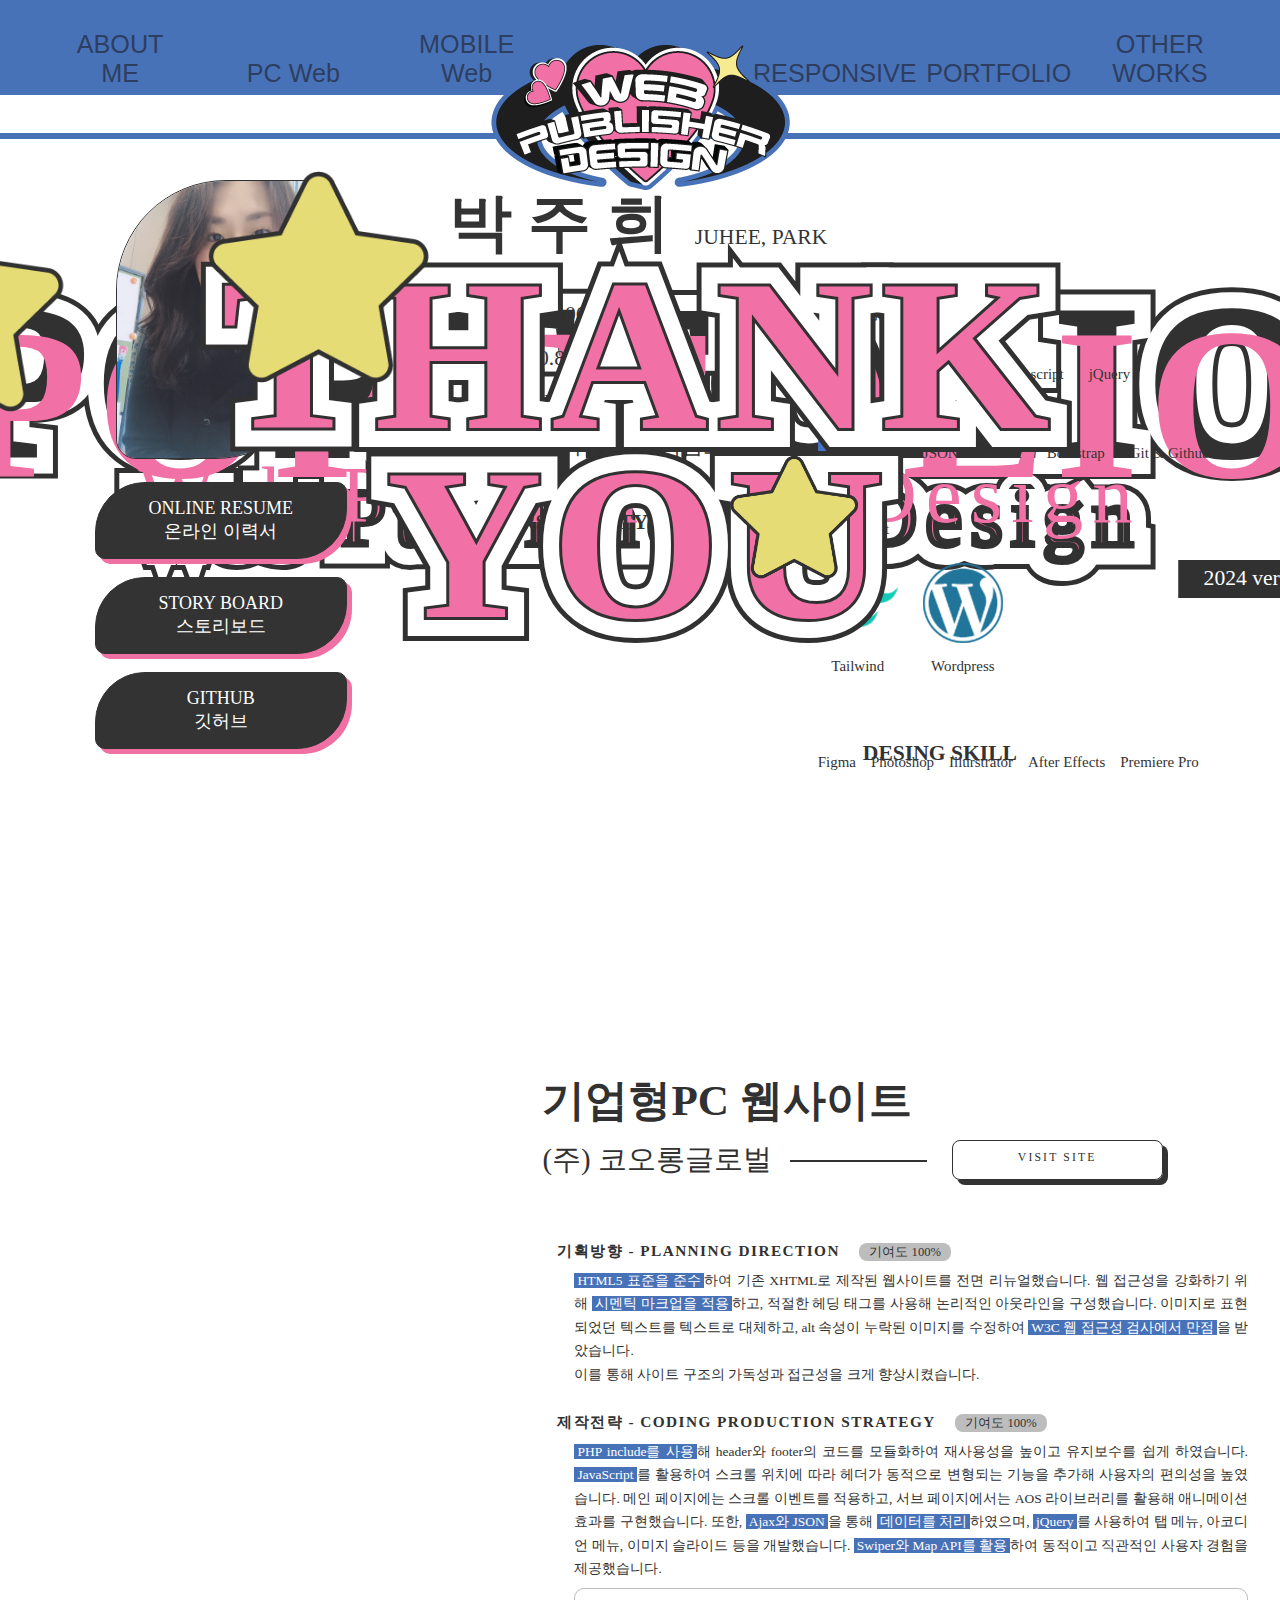
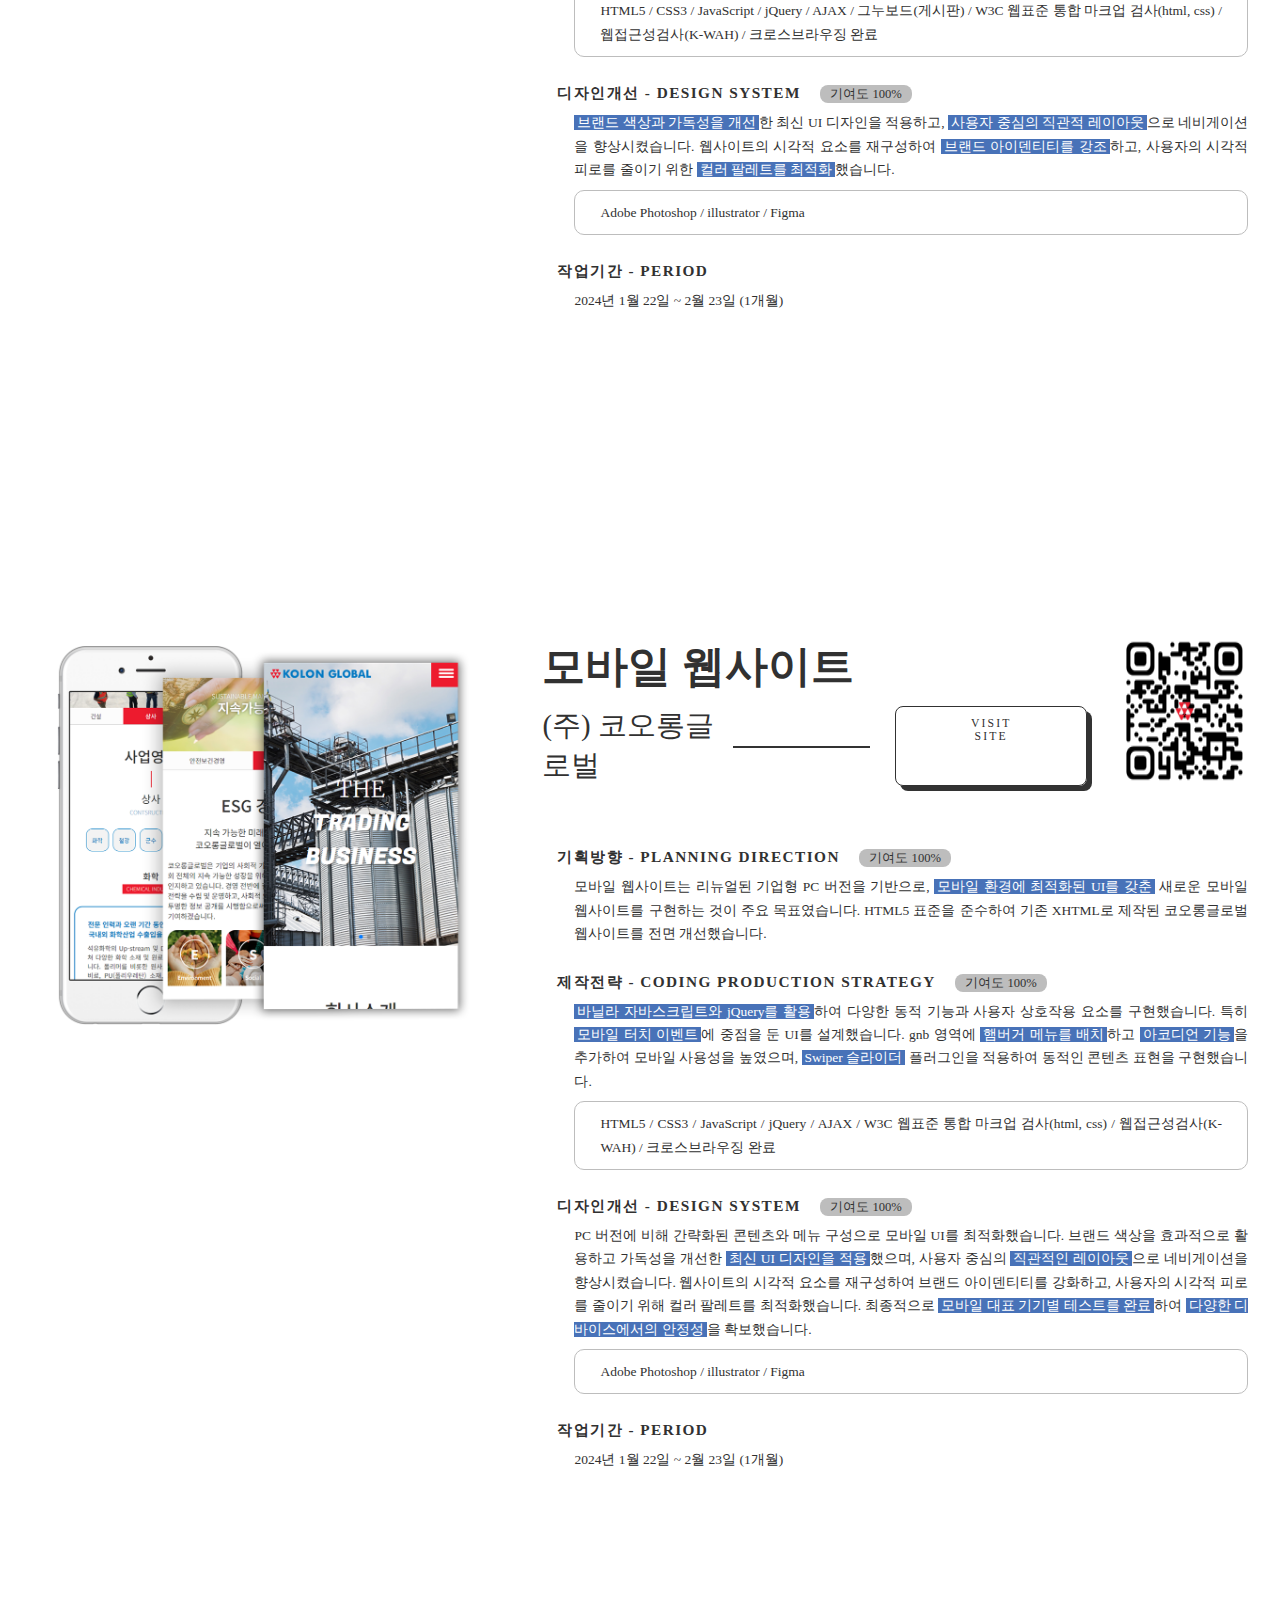
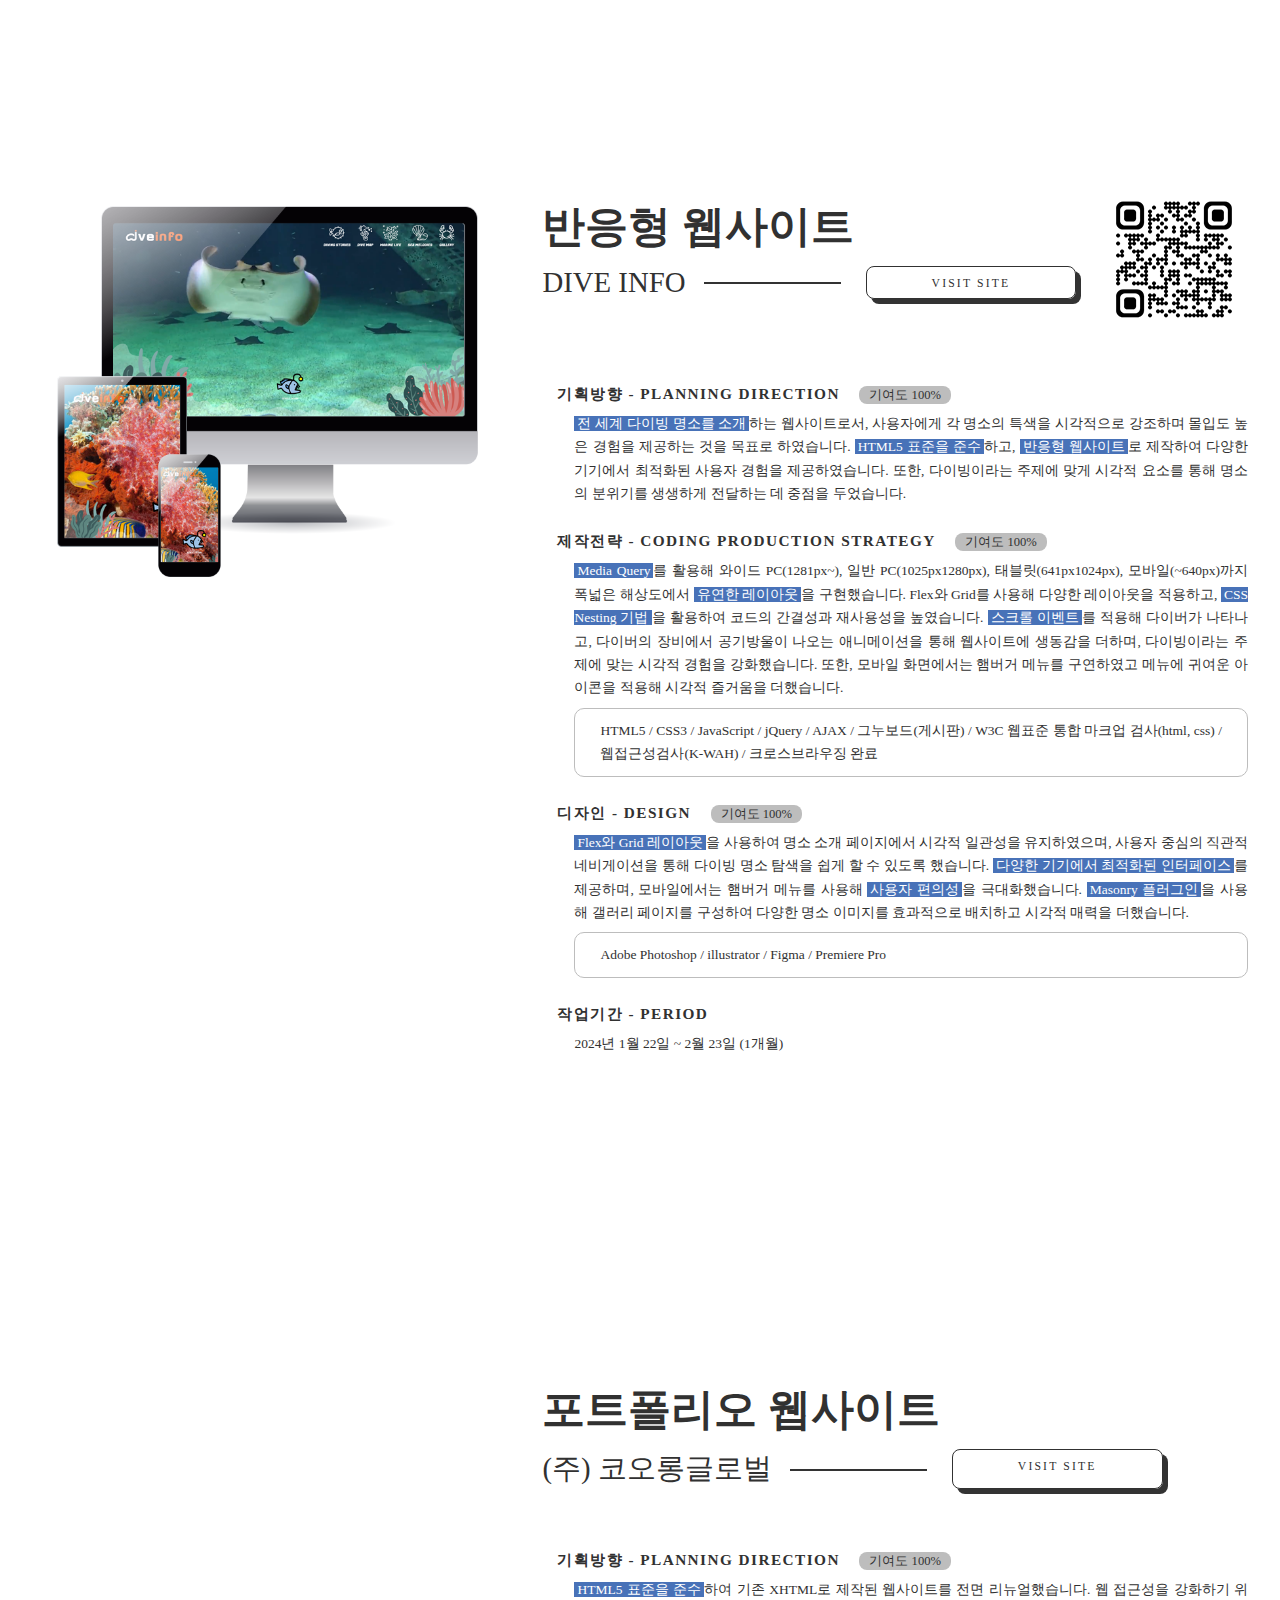
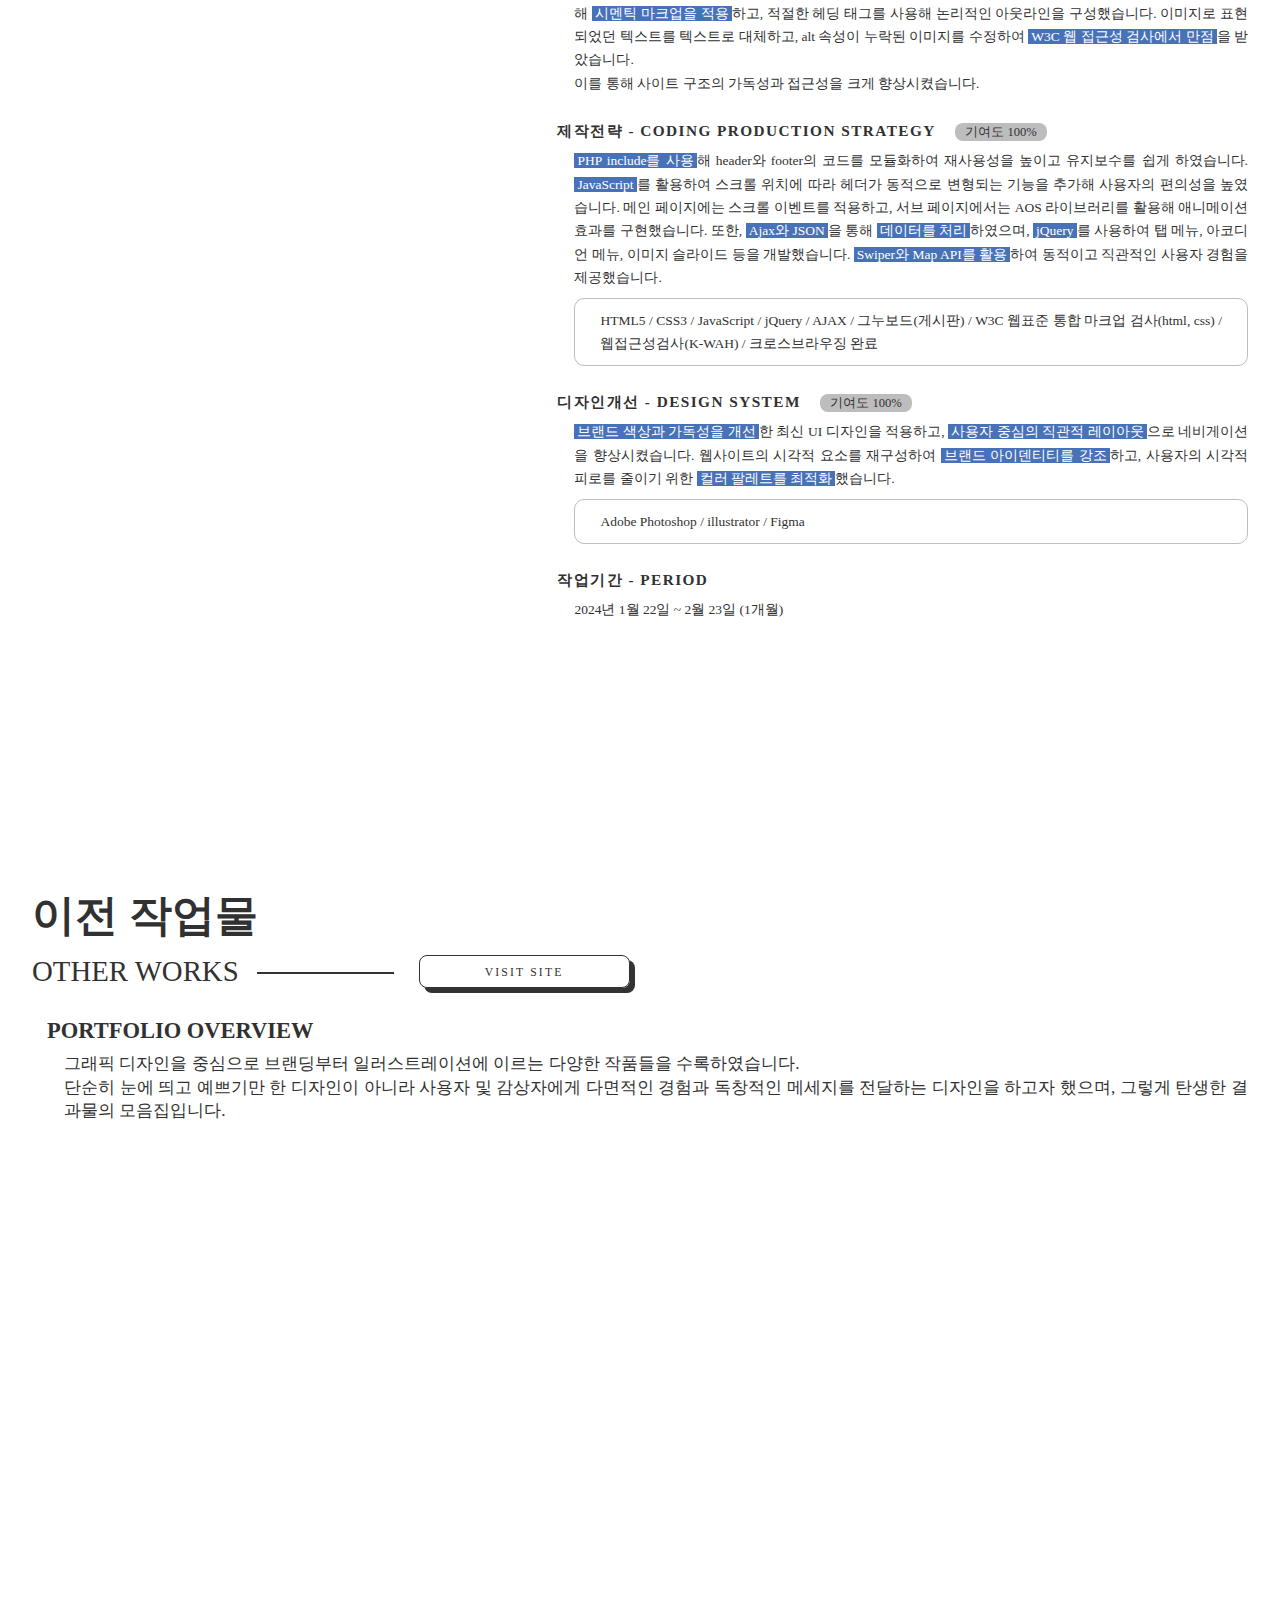
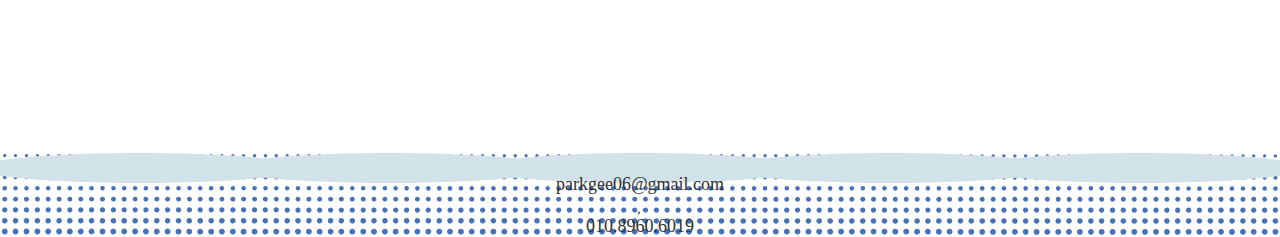
==== index.html @ 3219dbf0 "첫페이지, 마지막 페이지 추가 -> 메뉴수정 / other works, hover 수정" ====
﻿<!DOCTYPE html>
<html lang="ko">
<head>
	<meta charset="UTF-8">
	<meta name="viewport" content="width=device-width, initial-scale=1.0">
	<title>박주희 프로필, 포트폴리오</title>
	<link rel="stylesheet" href="http://maxcdn.bootstrapcdn.com/font-awesome/4.3.0/css/font-awesome.min.css">
	<link href="https://fonts.googleapis.com/css2?family=Noto+Sans+KR:wght@100..900&display=swap" rel="stylesheet">
	<link rel="stylesheet" href="./css/common.css" >	
	<link rel="stylesheet" href="./css/font.css" >	
	<link rel="stylesheet" href="./css/content.css" >	
	<script src="https://kit.fontawesome.com/86dcaacab3.js" crossorigin="anonymous"></script>

</head>
<body>

<!-- 로고 -->
<!-- <h1><img src="img/logo.png" /></h1> -->

<!-- 주 메뉴 -->
<ul id="menu">
	<li data-menuanchor="2page"><a href="#2page">ABOUT ME</a></li>
	<li data-menuanchor="3page"><a href="#3page">PC Web</a></li>
	<li data-menuanchor="4page"><a href="#4page">MOBILE Web</a></li>
	<li data-menuanchor="logo"><a href="#1page" class="on"><img src="./img/logo.png" alt=""></a></li>
	<li data-menuanchor="5page"><a href="#5page">RESPONSIVE</a></li>
	<li data-menuanchor="6page"><a href="#6page">PORTFOLIO</a></li>
	<li data-menuanchor="7page"><a href="#7page">OTHER WORKS</a></li>
</ul>

<!-- 전체 페이지 -->
<div id="fullpage">
	
	<!-- 첫페이지 -->
	<div class="section home_page">
		<h1 class="hidden">PORTFOLIO</h1>
		<h2 class="hidden">박주희 포트폴리오 첫페이지</h2>
		<div class="tit_box">
			PORTFOLIO<br><span>Web Publisher & Design</span>
			<p class="h1_stroke_1">PORTFOLIO<br><span>Web Publisher & Design</span><p>
			<p class="h1_stroke_2">PORTFOLIO<br><span>Web Publisher & Design</span><p>
			<p class="h1_stroke_3">PORTFOLIO<br><span>Web Publisher & Design</span><p>

			<p class="edit_box">2024 ver</p>
			<span class="shape_1"><img src="./img/1p_star_1.png" alt=""></span>
			<span class="shape_2"><img src="./img/1p_star_2.png" alt=""></span>
		</div>
	</div>

	<!-- 1. 프로필 소개 -->
	<div class="section about_me_page" id="section1">
		<h2 class="hidden">박주희 프로필 소개</h2>
		<div class="about">
			<div class="about_img">
				<img src="./img/pro_1.jpg" class="juhee_pic" alt="박주희 프로필 이미지">
				<div class="btn">
					<a href="./resume/resume.html" target='_blank'>ONLINE RESUME<br>온라인 이력서</a>
					<a href="#"  target='_blank'>STORY BOARD<br>스토리보드</a>
					<a href="https://github.com/parkgee06?tab=repositories"  target='_blank'>GITHUB<br>깃허브</a>
				</div>
			</div>
			<div class="about_text">
				<!-- <p class="introduce"><span>다양한 경험치</span>와 <span>디자인 능력</span>을 지닌 웹 퍼블리셔</p> -->
				<p class="name">박 주 희<span>JUHEE, PARK</span></p>
				<div class="info">
					<ul class="info_L">
						<li><i class="fa-solid fa-cake-candles"></i><span>1989.06.19</span></li>
						<li><i class="fa-solid fa-mobile-retro"></i><span>010.8960.6019</span></li>
						<li><i class="fa-solid fa-at"></i><span>parkgee06@gmail.com</span></li>
						<li><i class="fa-solid fa-map-pin"></i><span>서울시 용산구 백범로 </span></li>
						<li>
							<div>
								<i class="fa-solid fa-face-laugh-wink"></i>
								<span>PERSONALITY</span>
							</div>
							<img src="./img/per.png" class="mbti_pic" alt="">
						</li>
					</ul>
					<ul class="info_R">
						<li>
							<div class="skill_icon">
								<div class="skill_icon_conding skill_box">
									<div><i class="fa-solid fa-code"></i><span>CODING SKILL</span></div>
									<ul>
										<li>
											<img src="./img/icon_1_html5.png" alt="">
											<p>HTML5</p>
										</li>
										<li>
											<img src="./img/icon_2_css3.png" alt="">
											<p>CSS3<br>(SASS, LESS)</p>
										</li>
										<li>
											<img src="./img/icon_3_javascript.png" alt="">
											<p>javascript</p>
										</li>
										<li>
											<img src="./img/icon_4_jquery.png" alt="">
											<p>jQuery</p>
										</li>
										<li>
											<img src="./img/icon_4_typescript.png" alt="">
											<p>Typescript</p>
										</li>
										<li>
											<img src="./img/icon_5_json.png" alt="">
											<p>JSON</p>
										</li>
										<li>
											<img src="./img/icon_6_ajax.png" alt="">
											<p>AJAX</p>
										</li>
										<li>
											<img src="./img/icon_7_bootstrap.png" alt="">
											<p>Bootstrap</p>
										</li>
										<li>
											<img src="./img/icon_8_github.png" alt="">
											<p>Git & Github</p>
										</li>
										<li>
											<img src="./img/icon_9_tailwind.png" alt="">
											<p>Tailwind</p>
										</li>
										<li>
											<img src="./img/icon_9_Wordpress.png" alt="">
											<p>Wordpress</p>
										</li>
									</ul>
								</div>
								<div class="skill_icon_design skill_box">
									<div><i class="fa-solid fa-palette"></i><span>DESING SKILL</span></div>
									<ul>
										<li>
											<img src="./img/icon_9_figma.png" alt="">
											<p>Figma</p>
										</li>
										<li>
											<img src="./img/icon_10_photoshop.png" alt="">
											<p>Photoshop</p>
										</li>
										<li>
											<img src="./img/icon_11_illustrator.png" alt="">
											<p>Illurstrator</p>
										</li>
										<li>
											<img src="./img/icon_12_after_effects.png" alt="">
											<p>After Effects</p>
										</li>
										<li>
											<img src="./img/icon_13_premiere_pro.png" alt="">
											<p>Premiere Pro</p>
										</li>
									</ul>
								</div>
							</div>
						</li>
					</ul>
				</div>
			</div>
		</div>
	</div>
	
	<!-- 2. 기업형 px 웹사이트제작 -->
	<div class="section pc_page" id="section2">
		<h2 class="hidden">기업형pc 웹사이트 제작</h2>
		<div class="all pc_web">
			<ul>
				<li class="img">
					<img src="./img/pc.png" alt="" class="result_img">
				</li>
				<li>
					<div class="text">
						<div class="title_area">
							<h3>기업형PC 웹사이트</h3>
							<div class="flex">
								<h4>(주) 코오롱글로벌</h4>
								<a href="https://parkgee06.mycafe24.com/" target='_blank' class="visit_btn">VISIT SITE<span><img src="./img/star.png" alt=""></span></a>
							</div>
						</div>
						<ul class="overview">
							<li class="strategy">
								<h5><i class="fa-solid fa-magnifying-glass"></i>기획방향 - Planning direction</h5>
								<span class="contribution">기여도 100%</span>
								<p>
									<span>HTML5 표준을 준수</span>하여 기존 XHTML로 제작된 웹사이트를 전면 리뉴얼했습니다. 웹 접근성을 강화하기 위해 <span>시멘틱 마크업을 적용</span>하고, 적절한 헤딩 태그를 사용해 논리적인 아웃라인을 구성했습니다. 이미지로 표현되었던 텍스트를 텍스트로 대체하고, alt 속성이 누락된 이미지를 수정하여 <span>W3C 웹 접근성 검사에서 만점</span>을 받았습니다.<br>이를 통해 사이트 구조의 가독성과 접근성을 크게 향상시켰습니다.
								</p>
							</li>
							<li class="concept">
								<h5><i class="fa-solid fa-magnifying-glass"></i>제작전략 - Coding Production strategy</h5>
								<span class="contribution">기여도 100%</span>
								<p>
									<span>PHP include를 사용</span>해 header와 footer의 코드를 모듈화하여 재사용성을 높이고 유지보수를 쉽게 하였습니다. <span>JavaScript</span>를 활용하여 스크롤 위치에 따라 헤더가 동적으로 변형되는 기능을 추가해 사용자의 편의성을 높였습니다. 메인 페이지에는 스크롤 이벤트를 적용하고, 서브 페이지에서는 AOS 라이브러리를 활용해 애니메이션 효과를 구현했습니다. 또한, <span>Ajax와 JSON</span>을 통해 <span>데이터를 처리</span>하였으며, <span>jQuery</span>를 사용하여 탭 메뉴, 아코디언 메뉴, 이미지 슬라이드 등을 개발했습니다. <span>Swiper와 Map API를 활용</span>하여 동적이고 직관적인 사용자 경험을 제공했습니다.
								</p>
								<p class="skill">
									HTML5 / CSS3 / JavaScript / jQuery / AJAX / 그누보드(게시판) / W3C 웹표준 통합 마크업 검사(html, css) / 웹접근성검사(K-WAH) / 크로스브라우징 완료
								</p>
							</li>
							<li class="design">
								<h5><i class="fa-solid fa-magnifying-glass"></i>디자인개선 - Design System</h5>
								<span class="contribution">기여도 100%</span>
								<p>
									<span>브랜드 색상과 가독성을 개선</span>한 최신 UI 디자인을 적용하고, <span>사용자 중심의 직관적 레이아웃</span>으로 네비게이션을 향상시켰습니다. 웹사이트의 시각적 요소를 재구성하여 <span>브랜드 아이덴티티를 강조</span>하고, 사용자의 시각적 피로를 줄이기 위한 <span>컬러 팔레트를 최적화</span>했습니다.
								</p>
								<p class="skill">
									Adobe Photoshop / illustrator / Figma
								</p>
							</li>
							<li>	
								<h5><i class="fa-solid fa-magnifying-glass"></i>작업기간 - period</h5>
								<p>2024년 1월 22일 ~ 2월 23일 (1개월)</p>
							</li>
						</ul>
					</div>
				</li>
			</ul>
		</div>
	</div>
	
	<!-- 3. 모바일  -->
	<div class="section mobile_page" id="section3">
		<h2 class="hidden">모바일 웹사이트 제작</h2>
		<div class="all mobile_web">
			<ul>
				<li class="img">
					<img src="./img/cellphone.png" alt="" class="result_img">
				</li>
				<li>
					<div class="text">
						<div class="title_area">
							<div>
								<h3>모바일 웹사이트</h3>
								<div class="flex">
									<h4>(주) 코오롱글로벌</h4>
									<a href="https://parkgee06.mycafe24.com/mobile" target='_blank' class="visit_btn">VISIT SITE<span><img src="./img/star.png" alt=""></span></a>
								</div>
							</div>
							<img src="./img/QR_mobile.png" alt="" class="qr_img">
						</div>
						<ul class="overview">
							<li class="strategy">
								<h5><i class="fa-solid fa-magnifying-glass"></i>기획방향 - Planning direction</h5>
								<span class="contribution">기여도 100%</span>
								<p>
									모바일 웹사이트는 리뉴얼된 기업형 PC 버전을 기반으로, <span>모바일 환경에 최적화된 UI를 갖춘</span> 새로운 모바일 웹사이트를 구현하는 것이 주요 목표였습니다. 
									HTML5 표준을 준수하여 기존 XHTML로 제작된 코오롱글로벌 웹사이트를 전면 개선했습니다.
								</p>
							</li>
							<li class="concept">
								<h5><i class="fa-solid fa-magnifying-glass"></i>제작전략 - Coding Production strategy</h5>
								<span class="contribution">기여도 100%</span>
								<p>
									<span>바닐라 자바스크립트와 jQuery를 활용</span>하여 다양한 동적 기능과 사용자 상호작용 요소를 구현했습니다. 특히 <span>모바일 터치 이벤트</span>에 중점을 둔 UI를 설계했습니다. gnb 영역에 <span>햄버거 메뉴를 배치</span>하고 <span>아코디언 기능</span>을 추가하여 모바일 사용성을 높였으며, <span>Swiper 슬라이더</span> 플러그인을 적용하여 동적인 콘텐츠 표현을 구현했습니다.
								</p>
								<p class="skill">
									HTML5 / CSS3 / JavaScript / jQuery / AJAX / W3C 웹표준 통합 마크업 검사(html, css) / 웹접근성검사(K-WAH) / 크로스브라우징 완료
								</p>
							</li>
							<li class="design">
								<h5><i class="fa-solid fa-magnifying-glass"></i>디자인개선 - Design System</h5>
								<span class="contribution">기여도 100%</span>
								<p>
									PC 버전에 비해 간략화된 콘텐츠와 메뉴 구성으로 모바일 UI를 최적화했습니다. 브랜드 색상을 효과적으로 활용하고 가독성을 개선한 <span>최신 UI 디자인을 적용</span>했으며, 사용자 중심의 <span>직관적인 레이아웃</span>으로 네비게이션을 향상시켰습니다. 웹사이트의 시각적 요소를 재구성하여 브랜드 아이덴티티를 강화하고, 사용자의 시각적 피로를 줄이기 위해 컬러 팔레트를 최적화했습니다. 최종적으로 <span>모바일 대표 기기별 테스트를 완료</span>하여 <span>다양한 디바이스에서의 안정성</span>을 확보했습니다.
								</p>
								<p class="skill">
									Adobe Photoshop / illustrator / Figma
								</p>
							</li>
							<li>	
								<h5><i class="fa-solid fa-magnifying-glass"></i>작업기간 - period</h5>
								<p>2024년 1월 22일 ~ 2월 23일 (1개월)</p>
							</li>
						</ul>
					</div>
				</li>
			</ul>
		</div>
	</div>
	
	<!-- 4. 미디어 RW -->
	<div class="section rw_page" id="section4">
		<h2 class="hidden">반응형 웹사이트 제작</h2>
		<div class="all rw_web">
			<ul>
				<li class="img">
					<img src="./img/rw.png" alt="" class="result_img">
				</li>
				<li>
					<div class="text">
						<div class="title_area">
							<div>
								<h3>반응형 웹사이트</h3>
								<div class="flex">
									<h4>DIVE INFO</h4>
									<a href="https://parkgee06.mycafe24.com/media" target='_blank' class="visit_btn">VISIT SITE<span><img src="./img/star.png" alt=""></span></a>
								</div>
							</div>
							<img src="./img/QR_media.png" alt="" class="qr_img">
						</div>
						<ul class="overview">
							<li class="strategy">
								<h5><i class="fa-solid fa-magnifying-glass"></i>기획방향 - Planning direction</h5>
								<span class="contribution">기여도 100%</span>
								<p>
									<span>전 세계 다이빙 명소를 소개</span>하는 웹사이트로서, 사용자에게 각 명소의 특색을 시각적으로 강조하며 몰입도 높은 경험을 제공하는 것을 목표로 하였습니다. <span>HTML5 표준을 준수</span>하고, <span>반응형 웹사이트</span>로 제작하여 다양한 기기에서 최적화된 사용자 경험을 제공하였습니다. 또한, 다이빙이라는 주제에 맞게 시각적 요소를 통해 명소의 분위기를 생생하게 전달하는 데 중점을 두었습니다.
								</p>
							</li>
							<li class="concept">
								<h5><i class="fa-solid fa-magnifying-glass"></i>제작전략 - Coding Production strategy</h5>
								<span class="contribution">기여도 100%</span>
								<p>
									<span>Media Query</span>를 활용해 와이드 PC(1281px~), 일반 PC(1025px1280px), 태블릿(641px1024px), 모바일(~640px)까지 폭넓은 해상도에서 <span>유연한 레이아웃</span>을 구현했습니다. Flex와 Grid를 사용해 다양한 레이아웃을 적용하고, <span>CSS Nesting 기법</span>을 활용하여 코드의 간결성과 재사용성을 높였습니다. <span>스크롤 이벤트</span>를 적용해 다이버가 나타나고, 다이버의 장비에서 공기방울이 나오는 애니메이션을 통해 웹사이트에 생동감을 더하며, 다이빙이라는 주제에 맞는 시각적 경험을 강화했습니다. 또한, 모바일 화면에서는 햄버거 메뉴를 구연하였고 메뉴에 귀여운 아이콘을 적용해 시각적 즐거움을 더했습니다. 
								</p>
								<p class="skill">
									HTML5 / CSS3 / JavaScript / jQuery / AJAX / 그누보드(게시판) / W3C 웹표준 통합 마크업 검사(html, css) / 웹접근성검사(K-WAH) / 크로스브라우징 완료
								</p>
							</li>
							<li class="design">
								<h5><i class="fa-solid fa-magnifying-glass"></i>디자인 - Design</h5>
								<span class="contribution">기여도 100%</span>
								<p>
									<span>Flex와 Grid 레이아웃</span>을 사용하여 명소 소개 페이지에서 시각적 일관성을 유지하였으며, 사용자 중심의 직관적 네비게이션을 통해 다이빙 명소 탐색을 쉽게 할 수 있도록 했습니다. <span>다양한 기기에서 최적화된 인터페이스</span>를 제공하며, 모바일에서는 햄버거 메뉴를 사용해 <span>사용자 편의성</span>을 극대화했습니다. <span>Masonry 플러그인</span>을 사용해 갤러리 페이지를 구성하여 다양한 명소 이미지를 효과적으로 배치하고 시각적 매력을 더했습니다.
								</p>
								<p class="skill">
									Adobe Photoshop / illustrator / Figma / Premiere Pro
								</p>
							</li>
							<li>	
								<h5><i class="fa-solid fa-magnifying-glass"></i>작업기간 - period</h5>
								<p>2024년 1월 22일 ~ 2월 23일 (1개월)</p>
							</li>
						</ul>
					</div>
				</li>
			</ul>
		</div>
	</div>

	<!-- 5. 프로필 -->
	<div class="section 6page" id="section5">
		<h2 class="hidden">포트폴리오 웹사이트 제작</h2>
		<div class="all pc_web">
			<ul>
				<li class="img">
					<img src="./img/pc.png" alt="" class="result_img">
				</li>
				<li>
					<div class="text">
						<div class="title_area">
							<h3>포트폴리오 웹사이트</h3>
							<div class="flex">
								<h4>(주) 코오롱글로벌</h4>
								<a href="https://parkgee06.mycafe24.com/" target='_blank' class="visit_btn">VISIT SITE<span><img src="./img/star.png" alt=""></span></a>
							</div>
						</div>
						<ul class="overview">
							<li class="strategy">
								<h5><i class="fa-solid fa-magnifying-glass"></i>기획방향 - Planning direction</h5>
								<span class="contribution">기여도 100%</span>
								<p>
									<span>HTML5 표준을 준수</span>하여 기존 XHTML로 제작된 웹사이트를 전면 리뉴얼했습니다. 웹 접근성을 강화하기 위해 <span>시멘틱 마크업을 적용</span>하고, 적절한 헤딩 태그를 사용해 논리적인 아웃라인을 구성했습니다. 이미지로 표현되었던 텍스트를 텍스트로 대체하고, alt 속성이 누락된 이미지를 수정하여 <span>W3C 웹 접근성 검사에서 만점</span>을 받았습니다.<br>이를 통해 사이트 구조의 가독성과 접근성을 크게 향상시켰습니다.
								</p>
							</li>
							<li class="concept">
								<h5><i class="fa-solid fa-magnifying-glass"></i>제작전략 - Coding Production strategy</h5>
								<span class="contribution">기여도 100%</span>
								<p>
									<span>PHP include를 사용</span>해 header와 footer의 코드를 모듈화하여 재사용성을 높이고 유지보수를 쉽게 하였습니다. <span>JavaScript</span>를 활용하여 스크롤 위치에 따라 헤더가 동적으로 변형되는 기능을 추가해 사용자의 편의성을 높였습니다. 메인 페이지에는 스크롤 이벤트를 적용하고, 서브 페이지에서는 AOS 라이브러리를 활용해 애니메이션 효과를 구현했습니다. 또한, <span>Ajax와 JSON</span>을 통해 <span>데이터를 처리</span>하였으며, <span>jQuery</span>를 사용하여 탭 메뉴, 아코디언 메뉴, 이미지 슬라이드 등을 개발했습니다. <span>Swiper와 Map API를 활용</span>하여 동적이고 직관적인 사용자 경험을 제공했습니다.
								</p>
								<p class="skill">
									HTML5 / CSS3 / JavaScript / jQuery / AJAX / 그누보드(게시판) / W3C 웹표준 통합 마크업 검사(html, css) / 웹접근성검사(K-WAH) / 크로스브라우징 완료
								</p>
							</li>
							<li class="design">
								<h5><i class="fa-solid fa-magnifying-glass"></i>디자인개선 - Design System</h5>
								<span class="contribution">기여도 100%</span>
								<p>
									<span>브랜드 색상과 가독성을 개선</span>한 최신 UI 디자인을 적용하고, <span>사용자 중심의 직관적 레이아웃</span>으로 네비게이션을 향상시켰습니다. 웹사이트의 시각적 요소를 재구성하여 <span>브랜드 아이덴티티를 강조</span>하고, 사용자의 시각적 피로를 줄이기 위한 <span>컬러 팔레트를 최적화</span>했습니다.
								</p>
								<p class="skill">
									Adobe Photoshop / illustrator / Figma
								</p>
							</li>
							<li>	
								<h5><i class="fa-solid fa-magnifying-glass"></i>작업기간 - period</h5>
								<p>2024년 1월 22일 ~ 2월 23일 (1개월)</p>
							</li>
						</ul>
					</div>
				</li>
			</ul>
		</div>
	</div>
	<!-- 6. 이전작업물 -->
	<div class="section 6page" id="section6">
		<h2 class="hidden">이전 작업물</h2>
		<div class="all other_box">
			<div class="text">
				<div class="title_area">
					<h3>이전 작업물</h3>
					<div class="flex">
						<h4>OTHER WORKS</h4>
						<a href="#" target='_blank' class="visit_btn">VISIT SITE<span><img src="./img/star.png" alt=""></span></a>
					</div>
				</div>
				<div class="overview">
					<p><i class="fa-solid fa-magnifying-glass"></i>Portfolio Overview</p>
					<p>
						그래픽 디자인을 중심으로 브랜딩부터 일러스트레이션에 이르는 다양한 작품들을 수록하였습니다.<br>단순히 눈에 띄고 예쁘기만 한 디자인이 아니라 사용자 및 감상자에게 다면적인 경험과 독창적인 메세지를 전달하는 디자인을 하고자 했으며, 그렇게 탄생한 결과물의 모음집입니다.
					</p>
				</div>
				<ul>
					<li>
						<a href="#">
							<p>01</p>
							<h5>VIDEO</h5>
							<div>
								<p>［천차만별 공예 MBTI］<br><span>"집콕을 즐기는 1만가지 방법" 시리즈</span></p>
								<p>［공예가가 알려줄께!］시리즈</p>
								<p>［오분전시］시리즈</p>
							</div>
						</a>
					</li>
					<li>
						<a href="#">
							<p>02</p>
							<h5>POSTER</h5>
							<div>
								<p>풀집, 소풍 오다.</p>
								<p>손, 길</p>
								<p>화류춘몽</p>
							</div>
						</a>
					</li>
					<li>
						<a href="#">
							<p>03</p>
							<h5>BI PROJECT</h5>
							<div>
								<p>용산공예관 BI 고도화 작업 기획</p>
							</div>
						</a>
					</li>
					<li>
						<a href="#">
							<p>04</p>
							<h5>뉴스레터</h5>
							<div>
								<p>뉴스레터</p>
							</div>
						</a>
					</li>
					<li>
						<div>
							<a href="#">
								<p>05</p>
								<h5>BROADCAST DESIGN</h5>
								<div>
									<p>소치올림픽 중계방송 패키지디자인</p>
								</div>
							</a>
						</div>
						
					</li>
				</ul>
				<ul>
					<li><span class="shadow"></span></li>
					<li><span class="shadow"></span></li>
					<li><span class="shadow"></span></li>
					<li><span class="shadow"></span></li>
					<li><span class="shadow"></span></li>
				</ul>
			</div>
		</div>
	</div>

		<!-- 마지막 페이지 -->
		<div class="section last_page">
			<h1 class="hidden">PORTFOLIO</h1>
			<h2 class="hidden">박주희 포트폴리오 마지막페이지</h2>
			<div class="tit_box">
				THANK YOU
				<p class="h1_stroke_1">THANK YOU<p>
				<p class="h1_stroke_2">THANK YOU<p>
				<p class="h1_stroke_3">THANK YOU<p>
				<span class="shape_1"><img src="./img/1p_star_1.png" alt=""></span>
				<span class="shape_2"><img src="./img/1p_star_2.png" alt=""></span>
			</div>
			<div class="edit_box">
				<i class="fa-regular fa-envelope"></i>parkgee06@gmail.com<br>
				<i class="fa-solid fa-heart"></i>010.8960.6019
			</div>
		</div>

</div>
	<script src="./js/fullpage.min.js"></script>
	<script>
		var myFullpage = new fullpage('#fullpage', {
			// sectionsColor: ['#4872b8', '#fff', '#fff', '#fff', '#fff', '#ccddff'],
			anchors: ['1page', '2page', '3page', '4page', '5page', '6page','7page'],
			menu: '#menu',
			lazyLoad: true,
			navigation:true
		});
	</script>
	
</body>
</html>
---- css/common.css ----
/* common CSS */
body,div,dl,dt,dd,ul,ol,li,h1,h2,h3,h4,h5,h6,pre, form,fieldset,input,textarea,p,blockquote,th,td {
     padding: 0; margin: 0;}
a{text-decoration:none;}
table {border-spacing: 0;}
fieldset,img {border: 0;}
address,caption,cite,code,dfn,em,strong,th,var {font-weight: normal; font-style: normal;}
strong{font-weight: bold;}
ol,ul {list-style: none; margin:0; padding:0;}
caption,th {text-align: left;}
h1,h2,h3,h4,h5,h6 {
     font-weight: normal;
     font-size: 100%;
     color:#313131;
}
q:before,q:after {content:'';}
abbr,acronym {order: 0;}

.section{text-align:center;}

html{
     font-size: 18px;
}
body{
     font-family:'S-CoreDream-3Light';
     color: #313131;
}

#fullpage .hidden {
     display: block;
     position: absolute;
     left: -1000%;
     width: 1px;
     height: 1px;
     overflow: hidden;
}

#menu{
     /* overflow: hidden; */
     position:fixed;
     top:0;
     left:0;
     height: 95px;
     z-index: 70;
     width: 100%;
     padding: 0;
     margin:0;
     background: #4872b8;
     text-align: center;
     transition: all .5s ease-out;
}

#menu img{
     position: absolute;
     left: 50%;
     transform: translateX(-50%);
     top: -30px;
     z-index: 1;
}

#menu li {
     font-family: "Exo 2", sans-serif;
     font-weight: 200;
     font-size: 1.4rem;
     display:inline-block;
     margin: 14px;
     color: #fff;
     width: 11%;
     text-align: center;
}

#menu li:nth-of-type(4) {
     position: relative;
}

#menu li:nth-of-type(4)::after {
     content: "";
     position: absolute;
     top: 65px;
     left: 50%;
     transform: translateX(-50%);
     width: 2000%;
     border: 3px solid #4872b8;

}

/* #menu li:not(:nth-of-type(4)).active{
     background: rgba(0,0,0, 0.5);
     color: #ff4baf;
} */
#menu li:not(:nth-of-type(4)) a{
     text-decoration:none;
     /* color: #ff4baf; */
}
/* #menu li:not(:nth-of-type(4)).active a:hover{
     color: #ff4baf;
} */
/* #menu li:not(:nth-of-type(4)):hover{
     background: rgba(255,255,255, 0.8);
} */
#menu li:not(:nth-of-type(4)) a, #menu li:not(:nth-of-type(4)).active a{
     padding: 16px 10px;
     color: rgba(38, 48, 72, .8);
     display:block;
}
#menu li:not(:nth-of-type(4)).active a{
     color: #fff;
     font-weight: 600;
}

/* #fullpage .section{
     padding-top: 130px;
} */

#fullpage h5{
     text-transform: uppercase;
     text-align: left;
     font-size: 1.25rem;
     font-weight: 600;
     margin: 20px 0 5px 0;
}

#fullpage h5 i{
     margin-right: 15px;
}
---- css/content.css ----
/* 첫번째 페이지 HOME */
#fullpage .home_page{
     background: url(../img/pro_bg.svg) repeat;
     background-position: center;
     background-size: 120%;
}

#fullpage .home_page>div{
     display: flex;
     justify-content: center;
     align-items: center;
     flex-direction: column;   
     position: relative;
}

#fullpage .home_page .tit_box{
     position: absolute;
     top: 50%;
     left: 50%;
     transform: translate(-50%, -50%);
     font-size: 12rem;
     font-family:'Cyrivendell Regular';
     letter-spacing: .5rem;
     font-weight: 700;
     color: #f170a5;
     line-height: 5rem;
}

#fullpage .home_page .tit_box .h1_stroke_1{
     position: absolute;
     top: 50%;
     left: 50%;
     transform: translate(-50%, -50%);
     font-size: 12rem;
     font-family:'Cyrivendell Regular';
     letter-spacing: .5rem;
     font-weight: 700;
     color: #313131;
     -webkit-text-stroke: 6px #313131;
     z-index: -1;
}

#fullpage .home_page .tit_box .h1_stroke_2{
     position: absolute;
     top: 50%;
     left: 50%;
     transform: translate(-50%, -50%);
     font-size: 12rem;
     font-family:'Cyrivendell Regular';
     letter-spacing: .5rem;
     font-weight: 700;
     color: #fff;
     -webkit-text-stroke: 38px #fff;
     z-index: -2;
}

#fullpage .home_page .tit_box .h1_stroke_3{
     position: absolute;
     top: 50%;
     left: 50%;
     transform: translate(-50%, -50%);
     font-size: 12rem;
     font-family:'Cyrivendell Regular';
     letter-spacing: .5rem;
     font-weight: 700;
     color: #313131;
     -webkit-text-stroke: 48px #313131;
     z-index: -3;
}

#fullpage .home_page .tit_box span{
     font-size: 4.5rem;
     font-family:'Cyrivendell Regular';
     color: #f170a5;
     font-weight: 300;
}

#fullpage .home_page .edit_box{
     position: absolute;
     right: 20px;
     bottom: -58px;
     font-family:'S-CoreDream-3Light';
     line-height: 1.2rem;
     letter-spacing: normal;
     color: #fff;
     padding: 8px 25px;
     background: #313131;
     font-size: 1.2rem;
     font-weight: 500;
}

#fullpage .home_page .shape_1 img{
     position: absolute;
     left: -129px;
     top: -180px;
     width: 250px;
     height: 250px;
     animation: rotate-clockwise 10s linear infinite;
}
@keyframes rotate-clockwise {
     from {
          transform: rotate(0deg);
     }
     to {
          transform: rotate(360deg);
     }
}

#fullpage .home_page .shape_2 img{
     position: absolute;
     right: -97px;
     bottom: 40px;
     width: 145px;
     height: 145px;
     animation: rotate-clockwise 10s linear infinite;
}
@keyframes rotate-clockwise {
     from {
          transform: rotate(0deg);
     }
     to {
          transform: rotate(360deg);
     }
}
/* 두번째 페이지 ABOUT ME */
#fullpage .about{
     display: flex;
     gap: 30px;
     width: 95%;
     margin: 0 auto;
     padding-top: 180px;
}

#fullpage .about_me_page .about_img{
     position: relative;
     width: 35%;
}

#fullpage .about_me_page .about_img .juhee_pic{
     border-radius: 110px 20px;
     border: 1.5px solid #313131;
     width: 55%;
     text-align: center;
}


#fullpage .about_me_page .about_img .btn{
     margin-top: 15px;
}

#fullpage .about_me_page .about_img .btn a{
     border: 1px solid #333;
     border-radius: 50px 10px;
     width: 230px;
     height: 65px;
     margin: 18px auto;
     text-align: center;
     position: relative;
     box-shadow: 5px 5px #f170a4;
     display: flex;
     align-items: center;
     justify-content: center; 
     background: #333;
     text-decoration: none;
     color: #fff;
     padding: 5px 10px;
}

#fullpage .about_me_page .about_img .btn a::before{
     content: url(../img/star.png);
     position: absolute;
     top: 14px;
     left: 190px;
}

#fullpage .about_me_page .about_img .btn a:hover:before{
     animation: heartbeat 1s ease-in-out infinite;
}

@keyframes heartbeat {
     0% {
          transform: scale(1);
     }
     25% {
          transform: scale(1.2);
     }
     50% {
          transform: scale(1);
     }
     75% {
          transform: scale(1.2);
     }
     100% {
          transform: scale(1);
     }
}


#fullpage .about_me_page .about_text{
     /* position: absolute; */
     /* top: 130px; */
     /* left: 700px; */
     text-align: left;
     width: 75%;
}

#fullpage .about_me_page .about_text .introduce{
     font-weight: 700;
     color: #f7efd6;
     font-size: 4rem;
     font-family: 'Pretty_Left_handed';
     /* border: 1px solid red; */
     margin-bottom: 40px;
}

#fullpage .about_me_page .about_text .introduce>span{
     font-weight: 900;
     color: #e65f7b;
}

#fullpage .about_me_page .about_text .name{
     font-size: 3.5rem;
     font-weight: 900;
     color: #333;
     margin: 0 0 30px 10px;
}

#fullpage .about_me_page .about_text .name span{
     font-weight: 400;
     font-size: 1.2rem;
     margin-left: 25px;
}

#fullpage .about_me_page .about .about_text .info{
     font-size: 1.2rem;
     font-weight: 400;
     color: #333;
     margin-left: 35px;
     text-align: left;
     line-height: 2rem;
     display: flex;
     gap: 20px;
     width: 100%;
}

#fullpage .about_me_page .about .about_text .info .info_L{
     width: 40%;
     padding: 0;
     margin: 0;
     position: relative;
}

#fullpage .about_me_page .about_text .info .info_L li{
     display: flex;
     align-items: center; /* 아이템을 수직으로 중앙에 정렬 */
     margin-bottom: 8px; /* 각 항목 사이에 간격 추가 */
}

#fullpage .about_me_page .about_text .info .info_L li i{
     width: 24px; /* 아이콘의 고정 너비 설정 */
     margin-right: 18px; /* 아이콘과 텍스트 사이에 간격 추가 */
}

#fullpage .about_me_page .about_text .info .info_L li>span{
     flex-grow: 1; /* span 요소가 남은 공간을 차지하도록 설정 */
}

#fullpage .about_me_page .about .about_text .info .info_L li:nth-of-type(5){
     display: flex;
     flex-direction: column;
     align-items: start; 
     margin-top: 40px;
}

#fullpage .about_me_page .about .about_text .info .info_L li:nth-of-type(5) .mbti_pic{
     margin: 20px 0 0 55px;
}

#fullpage .about_me_page .about .about_text .info .info_L li:nth-of-type(5)>div{
     flex: none;
}

#fullpage .about_me_page .about .about_text .info .info_L li:nth-of-type(5)>div>span{
     font-weight: 800;
}

#fullpage .about_me_page .about .about_text .info .info_R{
     width: 60%;
}

#fullpage .about_me_page .about .about_text .info .info_R li:nth-of-type(5) .skill_icon{
     margin-top: 10px;
}

#fullpage .about_me_page .about .about_text .info .info_R li:nth-of-type(5) .skill_icon img{
     width: 70px;
     height: 70px;
     /* -webkit-text-stroke: 3px b9f301; */
     /* border: 2px solid #b9f301; */
     border: 4px solid #f7efd6;
     border-radius: 17px;
     /* padding: 5px; */
     display: inline-block; 
}

#fullpage .about_me_page .about_text .info li i{
     text-align: center;
}


#fullpage .about_me_page .about .about_text .info .info_R{
     width: 50%;
     position: relative;
}
#fullpage .about_me_page .about_text .info .info_R .skill_icon span{
     position: absolute;
     left: 45px;
     font-weight: 800;
}

#fullpage .about_me_page .about_text .info .info_R .skill_icon .skill_box>div{
     margin-bottom: 15px;
}

#fullpage .about_me_page .about_text .info .info_R .skill_icon ul{
     margin: 10px 0 60px 0;
}
#fullpage .about_me_page .about_text .info .info_R .skill_icon ul li img{
     margin-bottom: 10px;
}
#fullpage .about_me_page .about_text .info .info_R .skill_icon ul li{
     text-align: center;
     font-size: 0.83rem;
     line-height: 1rem;
}

#fullpage .about_me_page .about_text .info .info_R .skill_icon .skill_icon_conding ul{
     display: flex;
     gap: 25px;
     width: 100%;
     flex-wrap: wrap;
     /* border: 1px solid red; */
}

#fullpage .about_me_page .about_text .info .info_R .skill_icon .skill_icon_design{
     margin-top: 25px;
}

#fullpage .about_me_page .about_text .info .info_R .skill_icon .skill_icon_design ul{
     display: flex;
     gap: 15px;
}


/* -------- 작업물 부터 공통 -------- */
#fullpage .section .all{
     width: 95%;
     margin: 0 auto;
     padding-top: 180px;
}

#fullpage .section .all>ul{
     display: flex;
     gap: 40px;
     margin: 50px auto 10px auto;
}
#fullpage .section .all>ul>li:nth-of-type(1){
     width: 40%;
     text-align: center;
}

#fullpage .section .all>ul>li:nth-of-type(2){
     width: 60%;
}

#fullpage .section .all .text .visit_btn{
     border: 1px solid #313131;
     border-radius: 8px;
     padding: 10px 65px 2px 65px;
     box-shadow: 5px 5px #333;
     position: relative;
     letter-spacing: .12rem;
     font-size: .65rem;
     color: #313131;
     transition: all ease .3s;
}

#fullpage .section .all .text .visit_btn:hover{
     box-shadow: 5px 5px #f170a4;
     background: #313131;
     /* border: none; */
     color: #fff;
     /* font-weight: 600; */
}

#fullpage .section .all .text .visit_btn span{
     position: relative;
}
#fullpage .section .all .text .visit_btn span img{
     position: absolute;
     top: -40px;
     transform: scale(0.7);
     opacity: 0;
     right: -70px;
     transition: all .3s;
}
#fullpage .section .all .text .visit_btn:hover span img{
     transform: scale(1);
     opacity: 1;
}


#fullpage .section .all>ul>li:nth-of-type(1){
     margin-top: 18px;
}
#fullpage .section .all ul>li:nth-of-type(1) .result_img{
     width: 90%;
}


/* ------------------------------------------------------------------ */
/* 세번째 페이지 - pc 웹 */
#fullpage .section .pc_web ul>li:nth-of-type(1) .result_img{
     margin-top: 18px;
     width: 95%;
}

#fullpage .section .all>ul>li:nth-of-type(2) .text .title_area{
     padding-top: 10px;
}

#fullpage .section .all>ul>li:nth-of-type(2) h5{
     letter-spacing: .08rem;
     font-size: .85rem;
     font-weight: 800;
     display: inline;
     line-height: 1rem;
}

#fullpage .section .all>ul>li:nth-of-type(2) .text{
     padding-bottom: 50px;
}

#fullpage .section h3{
     /* display:flex; */
     /* display: block; */
     font-size: 2.4rem;
     font-weight: 700;
     /* clear: both; */
     text-align: left;
}

#fullpage .section .all .text .flex{
     display: flex;
     margin-top: 10px;
     gap: 180px;
}

#fullpage .section h4{
     font-size: 1.6rem;
     display:inline;
     clear: both;
     text-align: left;
     position: relative;
}

#fullpage .section h4::after{
     content: "";
     position: absolute;
     top: 50%;
     right: -155px;
     width: 135px;
     border: 1px solid #333;
}

#fullpage .section h4::before{
     content: url(../img/star2.png);
     position: absolute;
     top: 0%;
     right: -207px;
     width: 60px;
     height: 60px;
}

#fullpage .section .all>ul>li:nth-of-type(2) .text .overview{
     text-align: left;
     margin-top: 60px;
     /* padding: 100px 200px 100px 0; */
     /* margin: 240px 160px 0 0; */
}

#fullpage .section .all>ul>li:nth-of-type(2) .text .overview li{
     margin-bottom: 25px;
}

#fullpage .section .all>ul>li:nth-of-type(2) .text .overview li .contribution{
     font-size: .7rem;
     margin: 0 0 10px 15px;
     border-radius: 8px;
     background: #BDBDBD;
     padding: 2px 10px;
}

#fullpage .section .all>ul>li:nth-of-type(2) .text .overview li p{
     margin-left: 30px;
     font-size: .75rem;
     text-align: justify;
     margin: 8px 0 0 32px;
     line-height: 1.3rem;
}

#fullpage .section .all>ul>li:nth-of-type(2) .text .overview li p span{
     color: #fff;
     background: #4872b8;
     padding: 0px 3px;
     font-weight: 400;
}

#fullpage .section .all>ul>li:nth-of-type(2) .text .overview .skill{
     font-weight: 400;
     border-radius: 10px;
     border: 1px solid #BDBDBD;
     padding:  10px 25px;
}

/* -------------------------------------- */
#fullpage .section .mobile_web>ul>li:nth-of-type(2) .text .title_area,
#fullpage .section .rw_web>ul>li:nth-of-type(2) .text .title_area{
     padding-top: 10px;
     display: flex;
     gap: 35px;
}


/* -------------------------------------------- */
/* 이전작업물 */

/* #fullpage .section .other_box .text .title_area p{
     font-size: 1.6rem;
     clear: both;
     text-align: left;
     position: relative;
}

#fullpage .section .other_box .text .title_area p::after{
     content: "";
     position: absolute;
     top: 50%;
     left: 230px;
     width: 135px;
     border: 1px solid #333;
}
#fullpage .section .other_box .text .title_area p::before{
     content: url(../img/star2.png);
     position: absolute;
     top: 0;
     left: 363px;
     width: 60px;
     height: 60px;
} */

#fullpage .section .other_box .text .overview{
     margin-top: 30px;
     text-align: left;
} 
#fullpage .section .other_box .text .overview p:nth-of-type(1){
     text-transform: uppercase;
     text-align: left;
     font-size: 1.25rem;
     font-weight: 600;
     margin: 20px 0 5px 0;
}

#fullpage .section .other_box .text .overview p:nth-of-type(1) i{
     margin-right: 15px;
}

#fullpage .section .other_box .text .overview p:nth-of-type(2){
     font-size: .95rem;
     text-align: justify;
     margin: 8px 0 0 32px;
     line-height: 1.3rem;
}

#fullpage .section .other_box .text ul {
     display: flex;
     gap: 35px;
}
#fullpage .section .other_box .text ul li {
     width: 20%;
}

#fullpage .section .other_box .text ul:nth-of-type(1) {
     margin-top: 240px;
     padding: 50px 0;
}

#fullpage .section .other_box .text ul:nth-of-type(1) li{
     width: 100%;
     height: 290px;
     background: url(../img/folder.png) no-repeat center;
     background-size: contain;
     position: relative;
}

#fullpage .section .other_box .text ul:nth-of-type(1) li::after{
     content: "";
     position: absolute;
     top: -75px;
     left: 50%;
     transform: translateX(-50%);
     background: url(../img/heart.png) no-repeat;
     background-size: contain;
     width: 120px;
     height: 89px;
     opacity: 0;
     transition: all .3s ease-in;
}

#fullpage .section .other_box .text ul:nth-of-type(1)>li:hover::after{
     content: "";
     position: absolute;
     top: -110px;
     left: 50%;
     transform: translateX(-50%);
     background: url(../img/heart.png) no-repeat;
     background-size: contain;
     width: 120px;
     height: 89px;
     opacity: 1;
}

#fullpage .section .other_box .text ul:nth-of-type(1)>li:hover{
     animation: motion 0.4s linear 0s infinite alternate;
}
@keyframes motion {
     0% {transform: translateY(0px);}
     100% {transform: translateY(10px);}
}

#fullpage .section .other_box .text ul:nth-of-type(1) li a>p:nth-of-type(1){
     color: #fff;
     text-align: left;
     font-weight: 900;
     font-size: 1.5rem;
     margin: 15px 0 0 50px;
     /* border: 1px solid red; */
}
#fullpage .section .other_box .text ul:nth-of-type(1) li a h5{
     color: #fff;
     text-align: left;
     font-size: 1.7rem;
     font-weight: 600;
     margin: 15px 0 0 50px;
}

#fullpage .section .other_box .text ul:nth-of-type(1) li a>div{
     color: #fff;
     text-align: left;
     font-size: .95rem;
     font-weight: 500;
     margin: 15px 0 0 75px;
}

#fullpage .section .other_box .text ul:nth-of-type(1) li a>div p{
     margin: 8px 0;
}

#fullpage .section .other_box .text ul:nth-of-type(1) li a>div>p:not(:nth-of-type(1)){
     position: relative;
}
#fullpage .section .other_box .text ul:nth-of-type(1) li a>div>p:not(:nth-of-type(1))::after{
     content: "";
     width: 4px;
     height: 4px;
     border-radius: 50%;
     background: #fff;
     position: absolute;
     top: 50%;
     left: -10px;
}

#fullpage .section .other_box .text ul:nth-of-type(1) li a>div>p:nth-of-type(1){
     position: relative;
}

#fullpage .section .other_box .text ul:nth-of-type(1) li a>div>p:nth-of-type(1) span{
     margin-left: 10px;
}
#fullpage .section .other_box .text ul:nth-of-type(1) li a>div>p:nth-of-type(1)::after{
     content: "";
     width: 4px;
     height: 4px;
     border-radius: 50%;
     background: #fff;
     position: absolute;
     top: 12px;
     left: -10px;
}

#fullpage .section .other_box .text>ul:nth-of-type(2) li .shadow{
     position: relative;
     width: 100%;
}
#fullpage .section .other_box .text>ul:nth-of-type(2) li .shadow::after {
     content: "";
     width: 325.5px;
     height: 30px;
     background: #d1e2e8;
     border-radius: 50%;
     position: absolute;
     bottom: -30px;
     left: 50%;
     transform: translateX(-50%);
}

/* 마지막 페이지 HOME */
#fullpage .last_page{
     background: url(../img/pro_bg.svg) repeat;
     background-position: center;
     background-size: 120%;
}

#fullpage .last_page>div{
     display: flex;
     justify-content: center;
     align-items: center;
     flex-direction: column;   
     position: relative;
}

#fullpage .last_page .tit_box{
     position: absolute;
     top: 50%;
     left: 50%;
     transform: translate(-50%, -50%);
     font-size: 12rem;
     font-family:'Cyrivendell Regular';
     letter-spacing: .5rem;
     font-weight: 700;
     color: #f170a5;
     line-height: 10.5rem;
}

#fullpage .last_page .tit_box .h1_stroke_1{
     position: absolute;
     top: 50%;
     left: 50%;
     transform: translate(-50%, -50%);
     font-size: 12rem;
     font-family:'Cyrivendell Regular';
     letter-spacing: .5rem;
     font-weight: 700;
     color: #313131;
     -webkit-text-stroke: 6px #313131;
     z-index: -1;
}

#fullpage .last_page .tit_box .h1_stroke_2{
     position: absolute;
     top: 50%;
     left: 50%;
     transform: translate(-50%, -50%);
     font-size: 12rem;
     font-family:'Cyrivendell Regular';
     letter-spacing: .5rem;
     font-weight: 700;
     color: #fff;
     -webkit-text-stroke: 38px #fff;
     z-index: -2;
}

#fullpage .last_page .tit_box .h1_stroke_3{
     position: absolute;
     top: 50%;
     left: 50%;
     transform: translate(-50%, -50%);
     font-size: 12rem;
     font-family:'Cyrivendell Regular';
     letter-spacing: .5rem;
     font-weight: 700;
     color: #313131;
     -webkit-text-stroke: 48px #313131;
     z-index: -3;
}

#fullpage .last_page>div .edit_box{
     /* position: absolute;
     right: 50%;
     transform: translateY(-50%);
     bottom: -58px; */
     font-family:'S-CoreDream-3Light';
     letter-spacing: normal;
     color: #fff;
     padding: 8px 25px;
     background: #313131;
     font-size: 1.05rem;
     font-weight: 500;
     text-align: center;
     margin-top: 650px;
     line-height: 2rem;
     letter-spacing: .1rem;
}

#fullpage .last_page>div .edit_box i{
     margin-right: 10px;
}

#fullpage .last_page .shape_1 img{
     position: absolute;
     left: -30px;
     top: -110px;
     width: 250px;
     height: 250px;
     animation: rotate-clockwise 10s linear infinite;
}
@keyframes rotate-clockwise {
     from {
          transform: rotate(0deg);
     }
     to {
          transform: rotate(360deg);
     }
}

#fullpage .last_page .shape_2 img{
     position: absolute;
     right: 193px;
     bottom: 50px;
     width: 145px;
     height: 145px;
     animation: rotate-clockwise 10s linear infinite;
}
@keyframes rotate-clockwise {
     from {
          transform: rotate(0deg);
     }
     to {
          transform: rotate(360deg);
     }
}
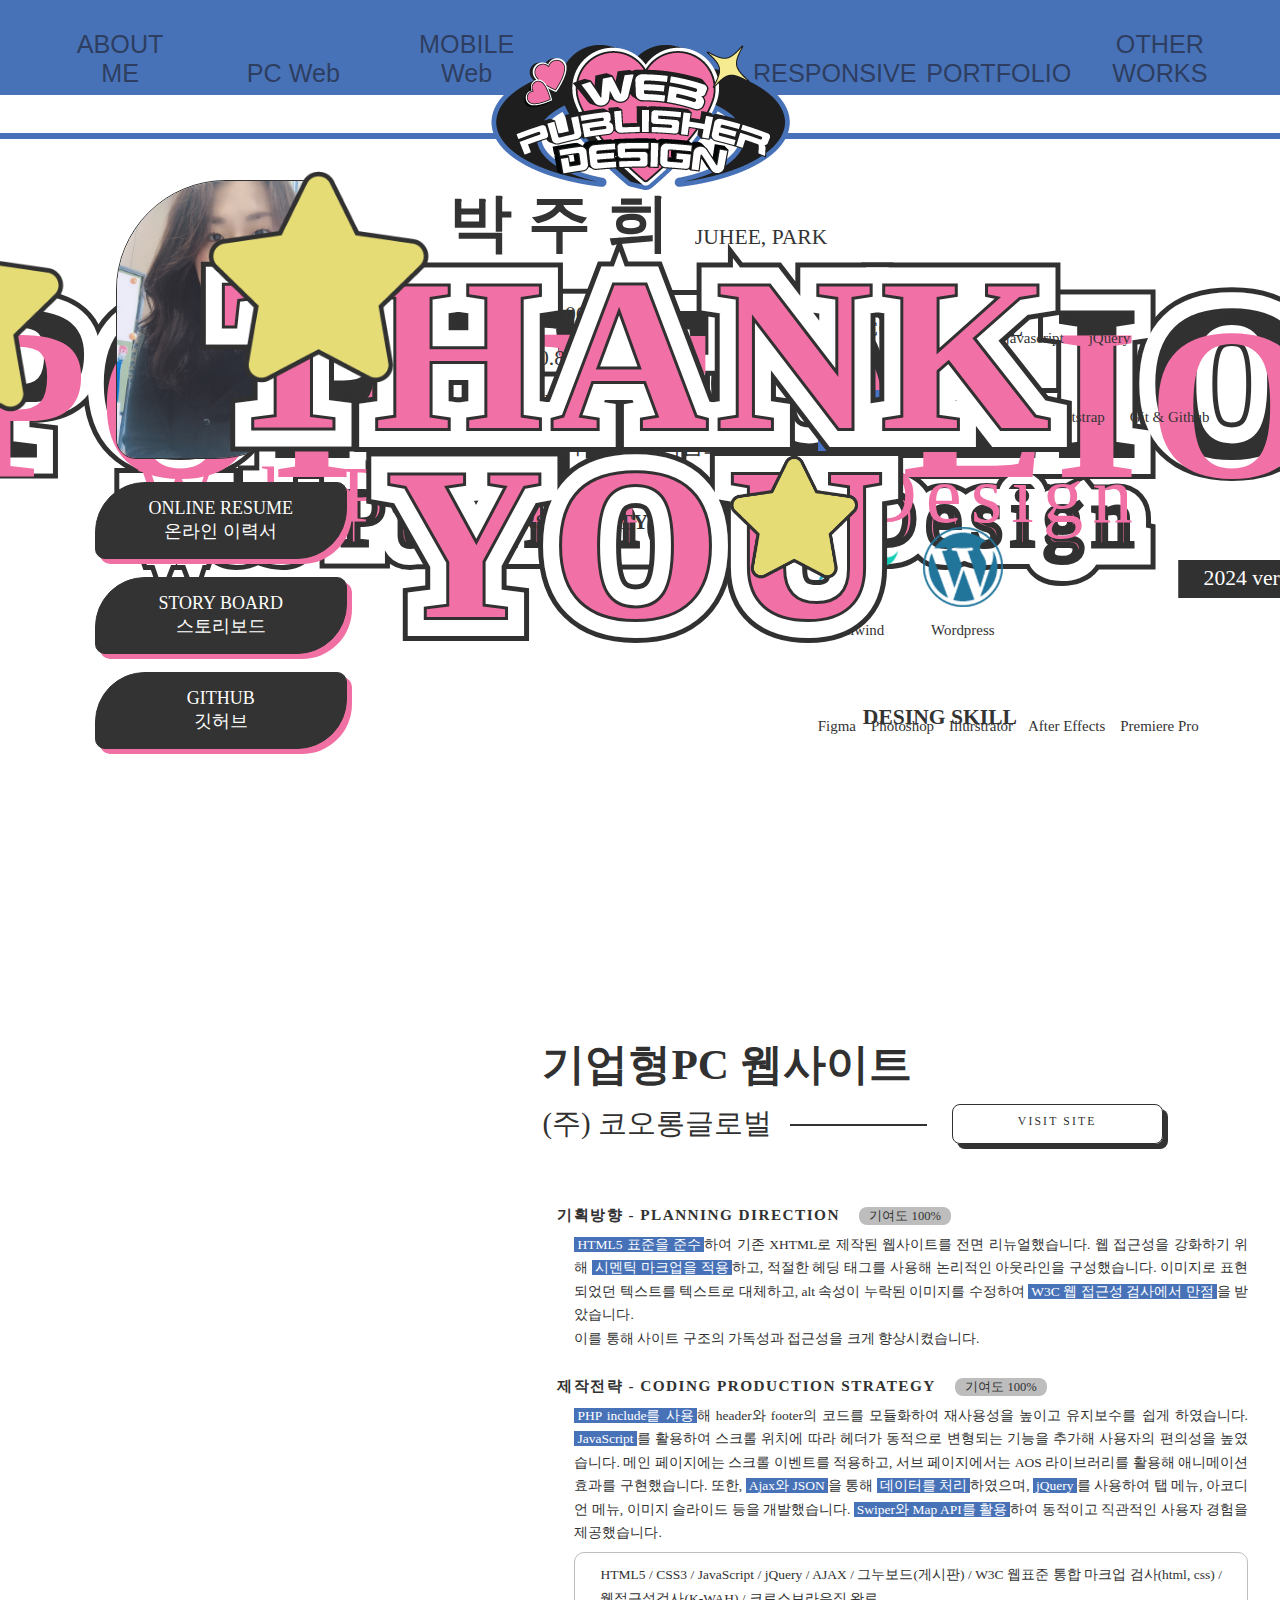
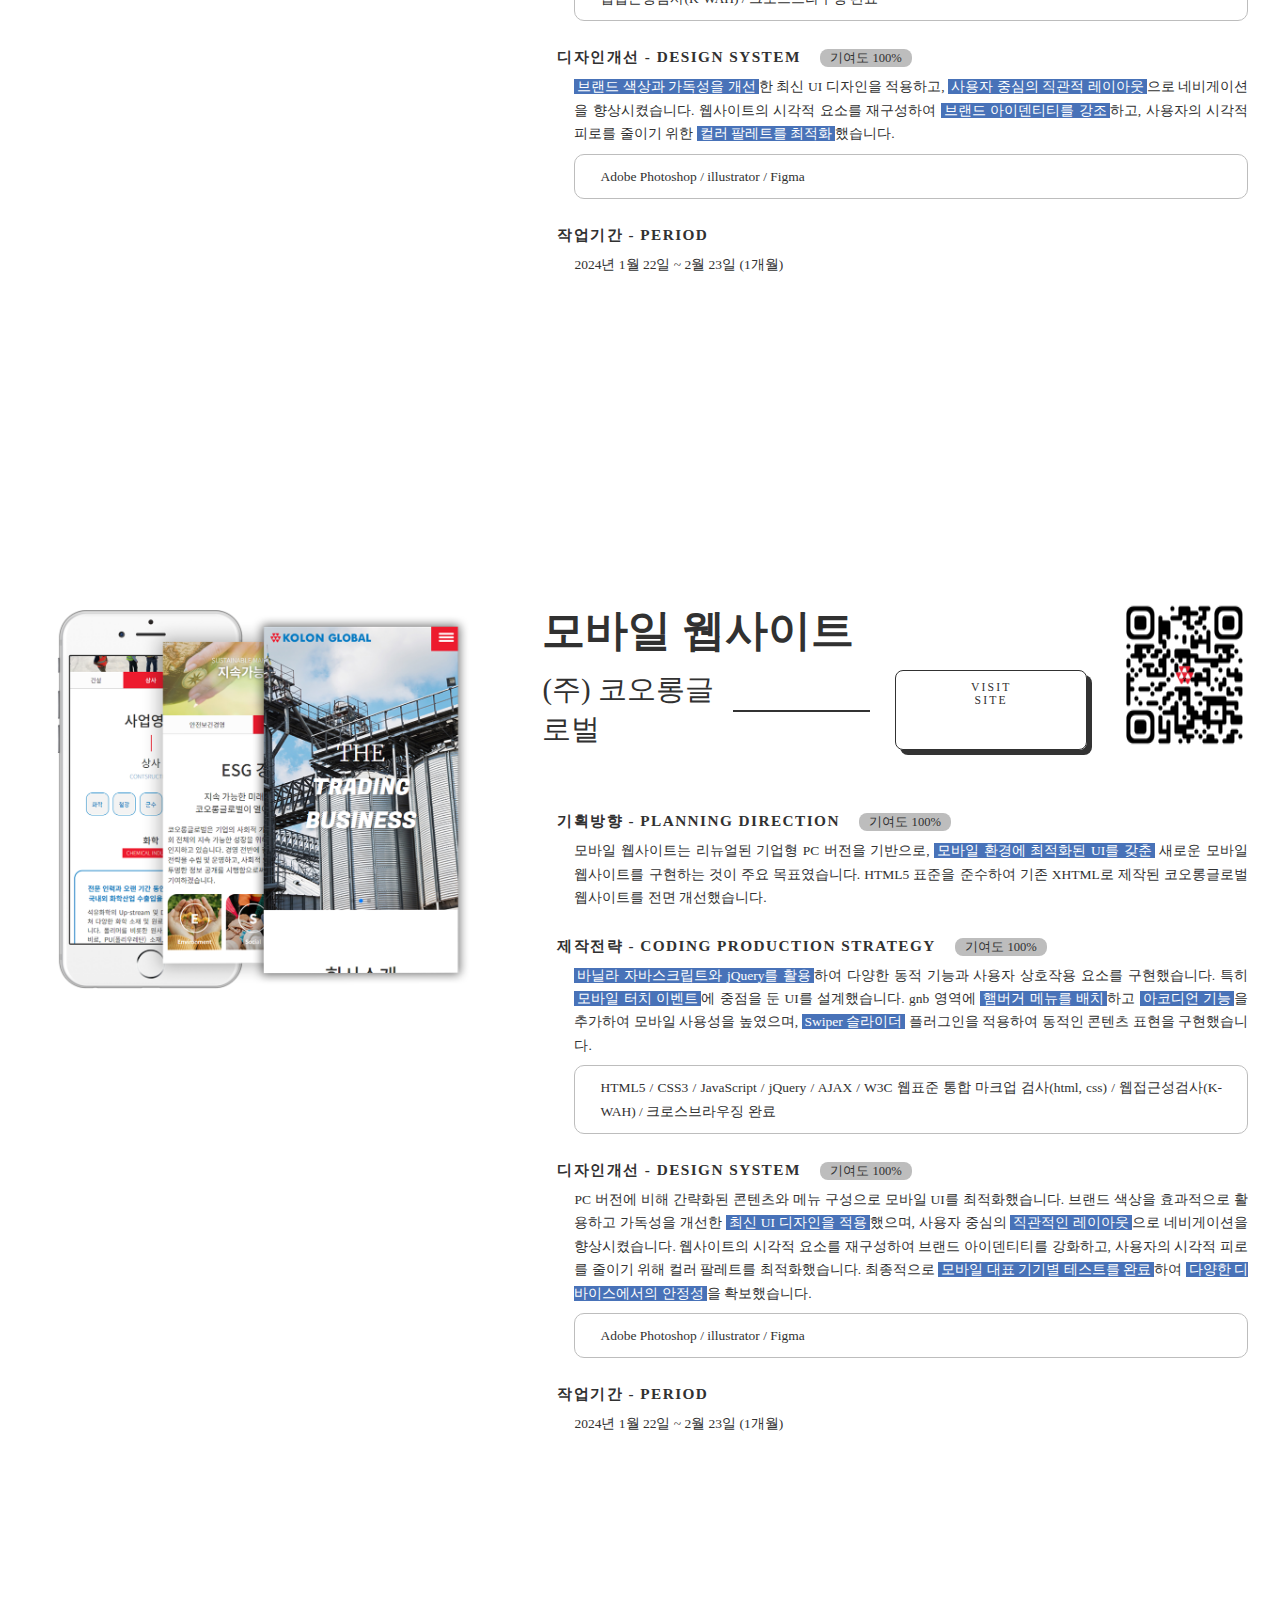
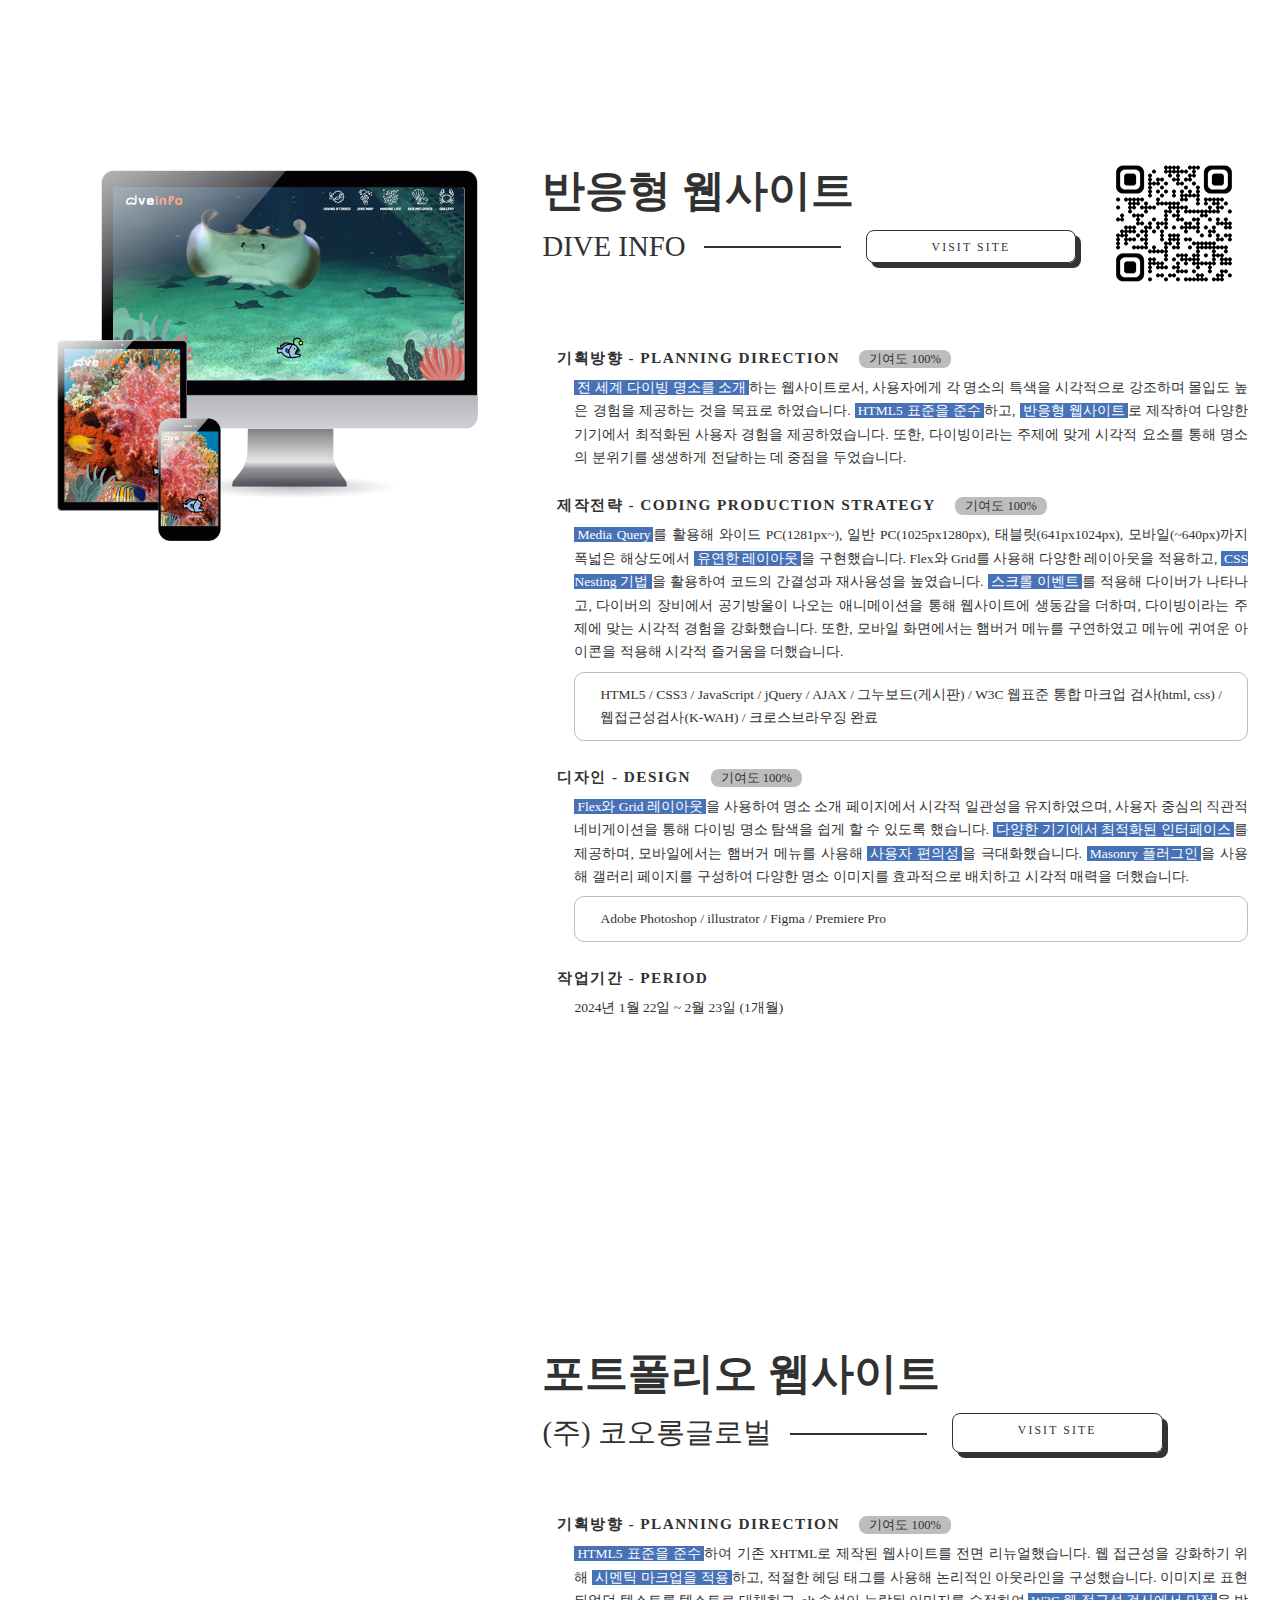
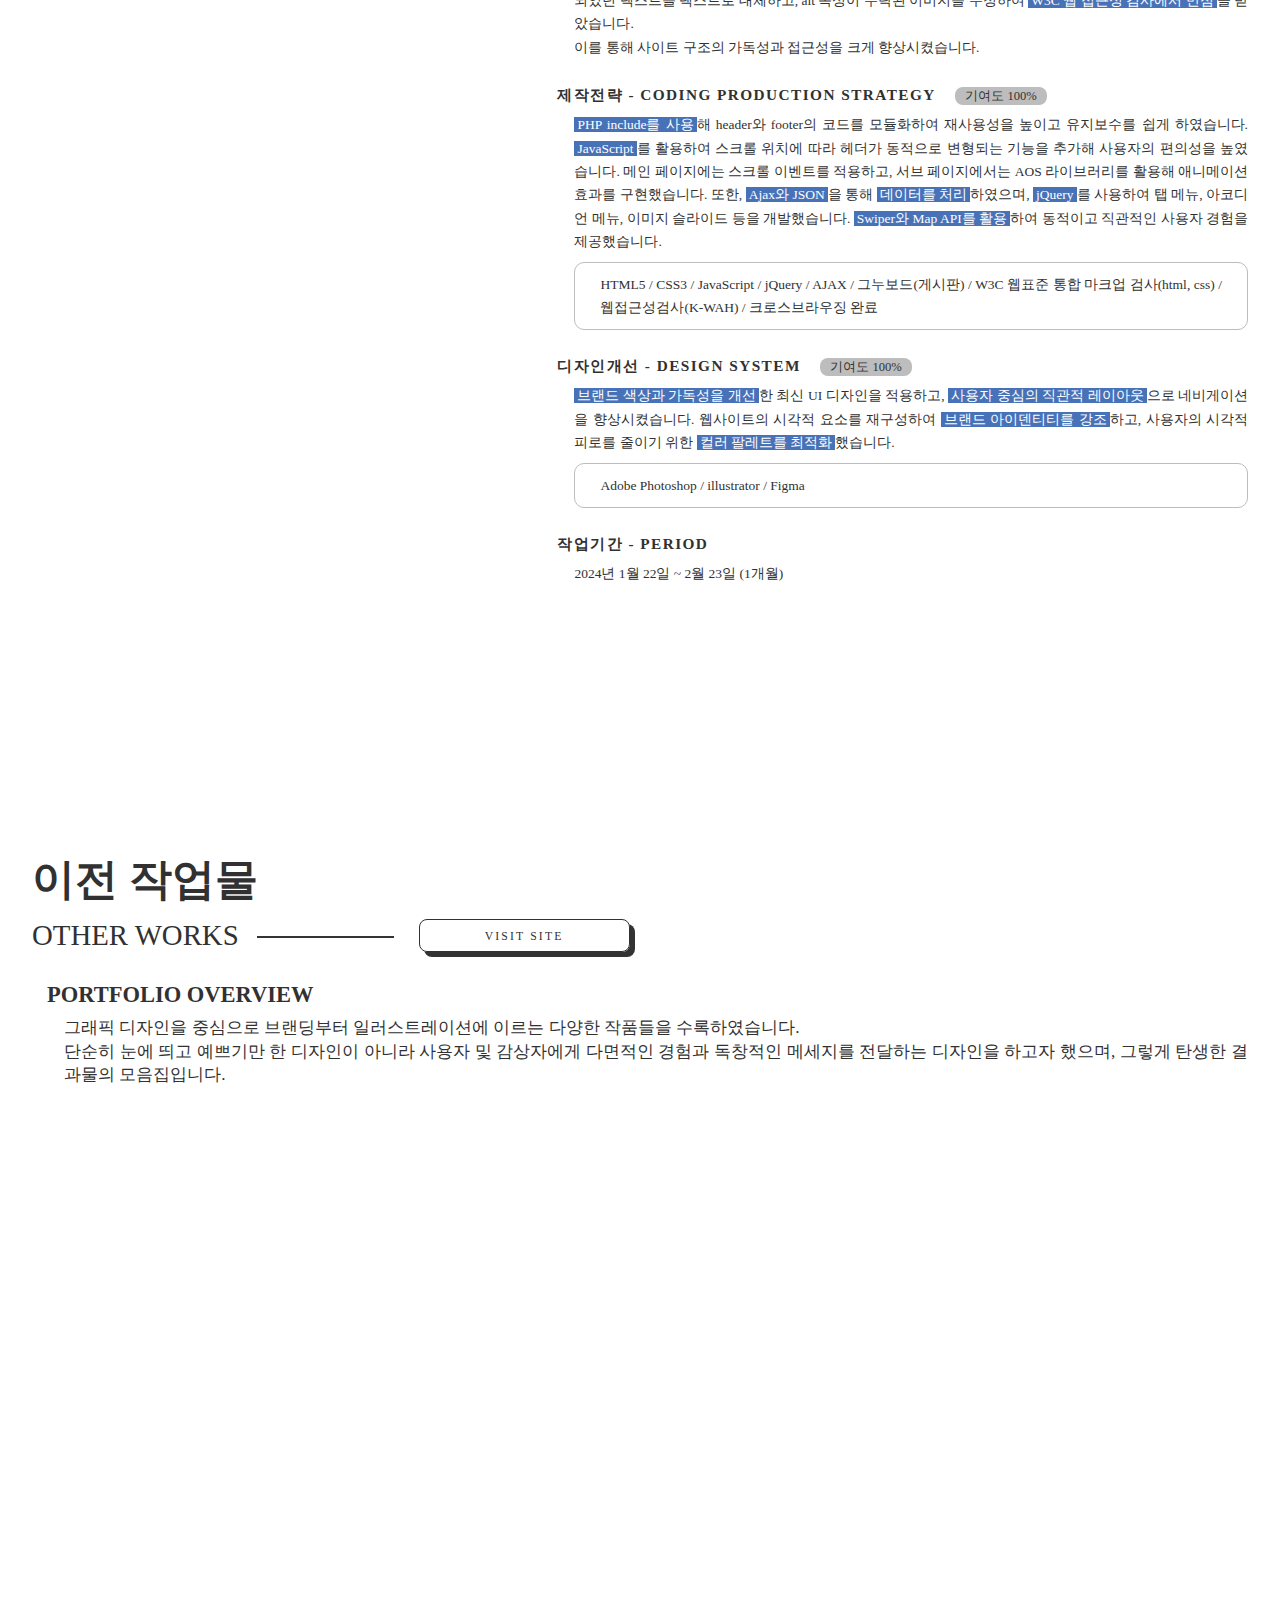
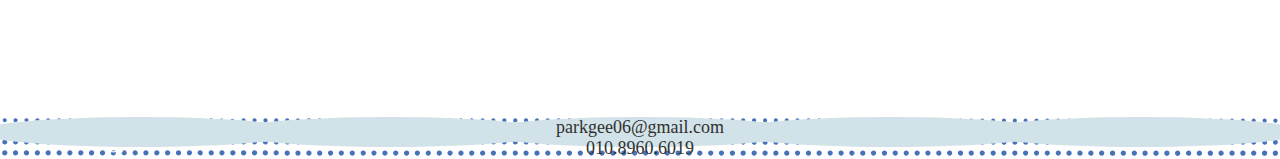
==== commit f81b0d8a: "1page 콘텐츠 추가" ====
--- a/index.html
+++ b/index.html
@@ -4,13 +4,11 @@
 	<meta charset="UTF-8">
 	<meta name="viewport" content="width=device-width, initial-scale=1.0">
 	<title>박주희 프로필, 포트폴리오</title>
-	<link rel="stylesheet" href="http://maxcdn.bootstrapcdn.com/font-awesome/4.3.0/css/font-awesome.min.css">
+	<script src="https://kit.fontawesome.com/86dcaacab3.js" crossorigin="anonymous"></script>
 	<link href="https://fonts.googleapis.com/css2?family=Noto+Sans+KR:wght@100..900&display=swap" rel="stylesheet">
 	<link rel="stylesheet" href="./css/common.css" >	
 	<link rel="stylesheet" href="./css/font.css" >	
 	<link rel="stylesheet" href="./css/content.css" >	
-	<script src="https://kit.fontawesome.com/86dcaacab3.js" crossorigin="anonymous"></script>
-
 </head>
 <body>
 
@@ -400,7 +398,7 @@
 					<h3>이전 작업물</h3>
 					<div class="flex">
 						<h4>OTHER WORKS</h4>
-						<a href="#" target='_blank' class="visit_btn">VISIT SITE<span><img src="./img/star.png" alt=""></span></a>
+						<a href="./other works/6_other_works.html" target='_blank' class="visit_btn">VISIT SITE<span><img src="./img/star.png" alt=""></span></a>
 					</div>
 				</div>
 				<div class="overview">
@@ -411,9 +409,9 @@
 				</div>
 				<ul>
 					<li>
-						<a href="#">
+						<a href="./other works/6_other_works.html#page1" target='_blank' >
 							<p>01</p>
-							<h5>VIDEO</h5>
+							<h5>유튜브 콘텐츠 기획</h5>
 							<div>
 								<p>［천차만별 공예 MBTI］<br><span>"집콕을 즐기는 1만가지 방법" 시리즈</span></p>
 								<p>［공예가가 알려줄께!］시리즈</p>
@@ -422,9 +420,9 @@
 						</a>
 					</li>
 					<li>
-						<a href="#">
+						<a href="./other works/6_other_works.html#page2" target='_blank'>
 							<p>02</p>
-							<h5>POSTER</h5>
+							<h5>포스터 제작</h5>
 							<div>
 								<p>풀집, 소풍 오다.</p>
 								<p>손, 길</p>
@@ -433,16 +431,16 @@
 						</a>
 					</li>
 					<li>
-						<a href="#">
+						<a href="./other works/6_other_works.html#page3" target='_blank'>
 							<p>03</p>
-							<h5>BI PROJECT</h5>
+							<h5>BI 기획</h5>
 							<div>
 								<p>용산공예관 BI 고도화 작업 기획</p>
 							</div>
 						</a>
 					</li>
 					<li>
-						<a href="#">
+						<a href="./other works/6_other_works.html#page4" target='_blank'>
 							<p>04</p>
 							<h5>뉴스레터</h5>
 							<div>
@@ -452,9 +450,9 @@
 					</li>
 					<li>
 						<div>
-							<a href="#">
+							<a href="./other works/6_other_works.html#page5" target='_blank'>
 								<p>05</p>
-								<h5>BROADCAST DESIGN</h5>
+								<h5>방송디자인</h5>
 								<div>
 									<p>소치올림픽 중계방송 패키지디자인</p>
 								</div>
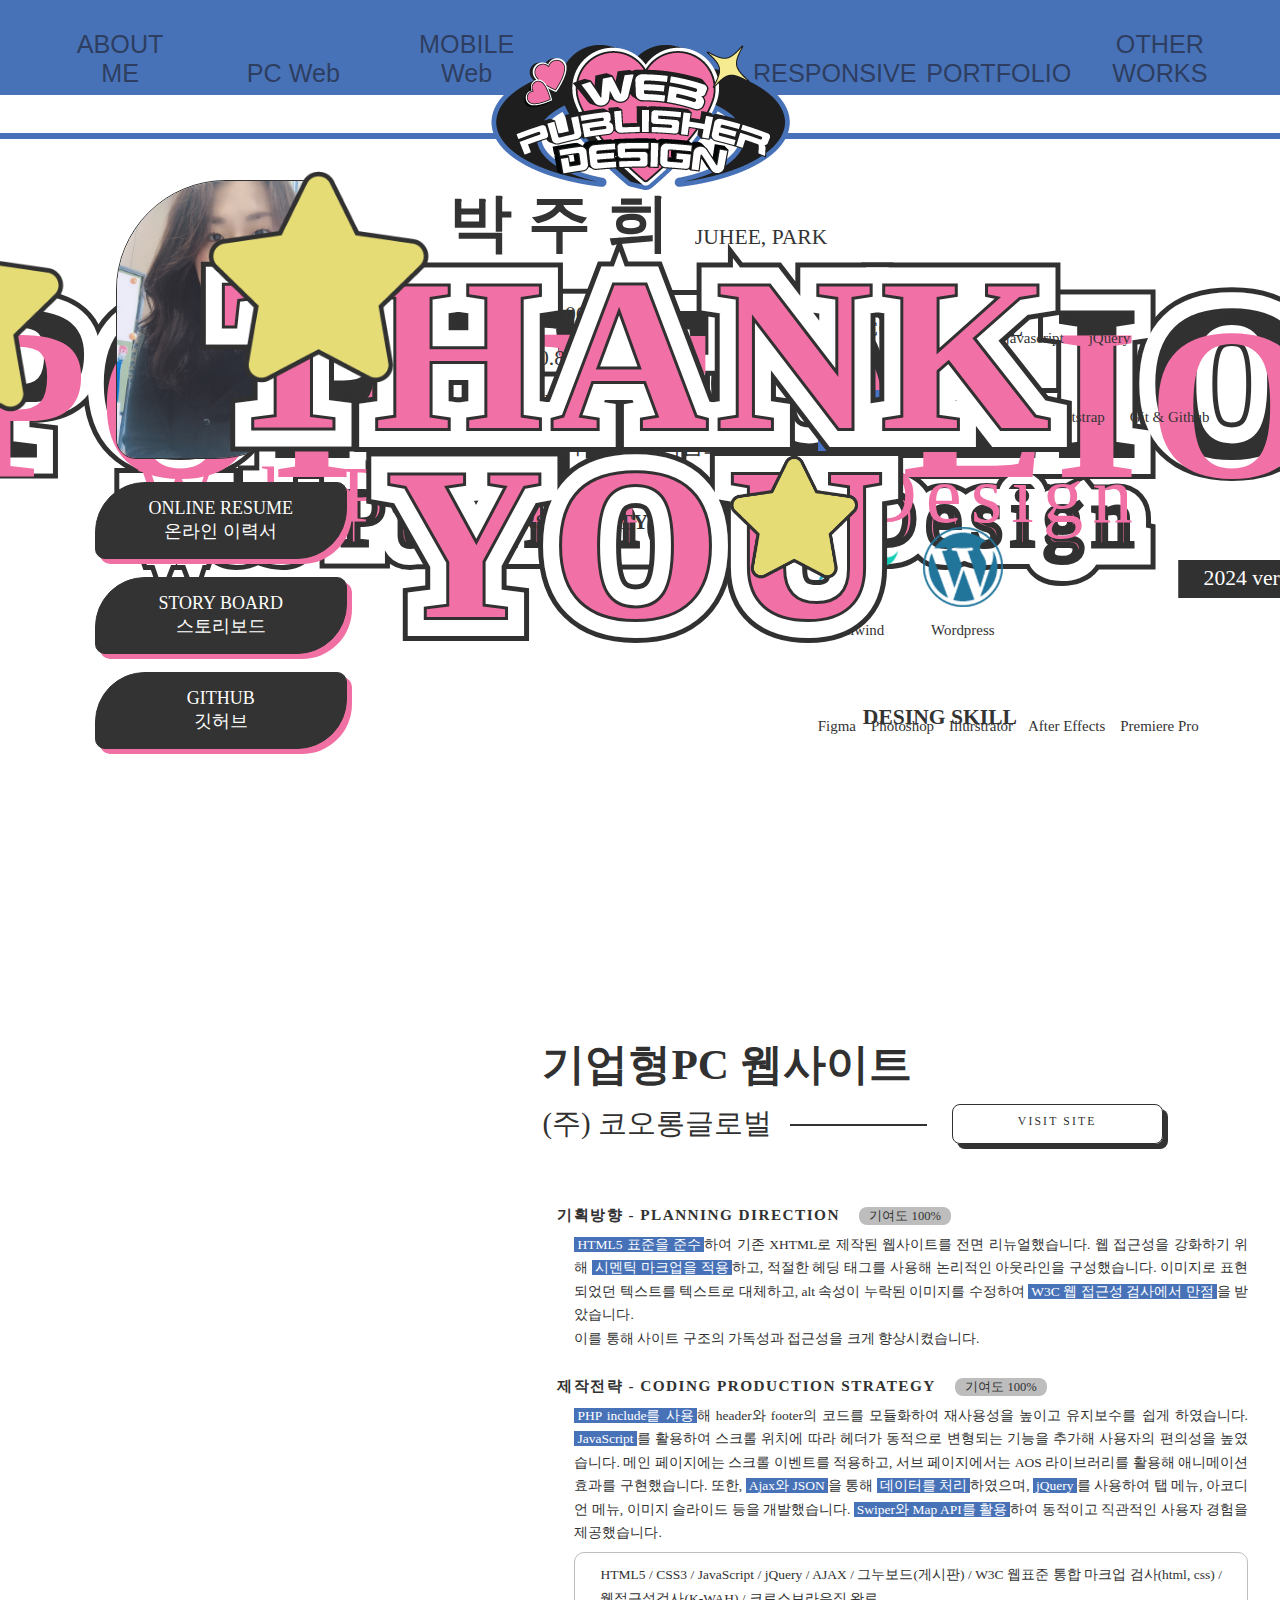
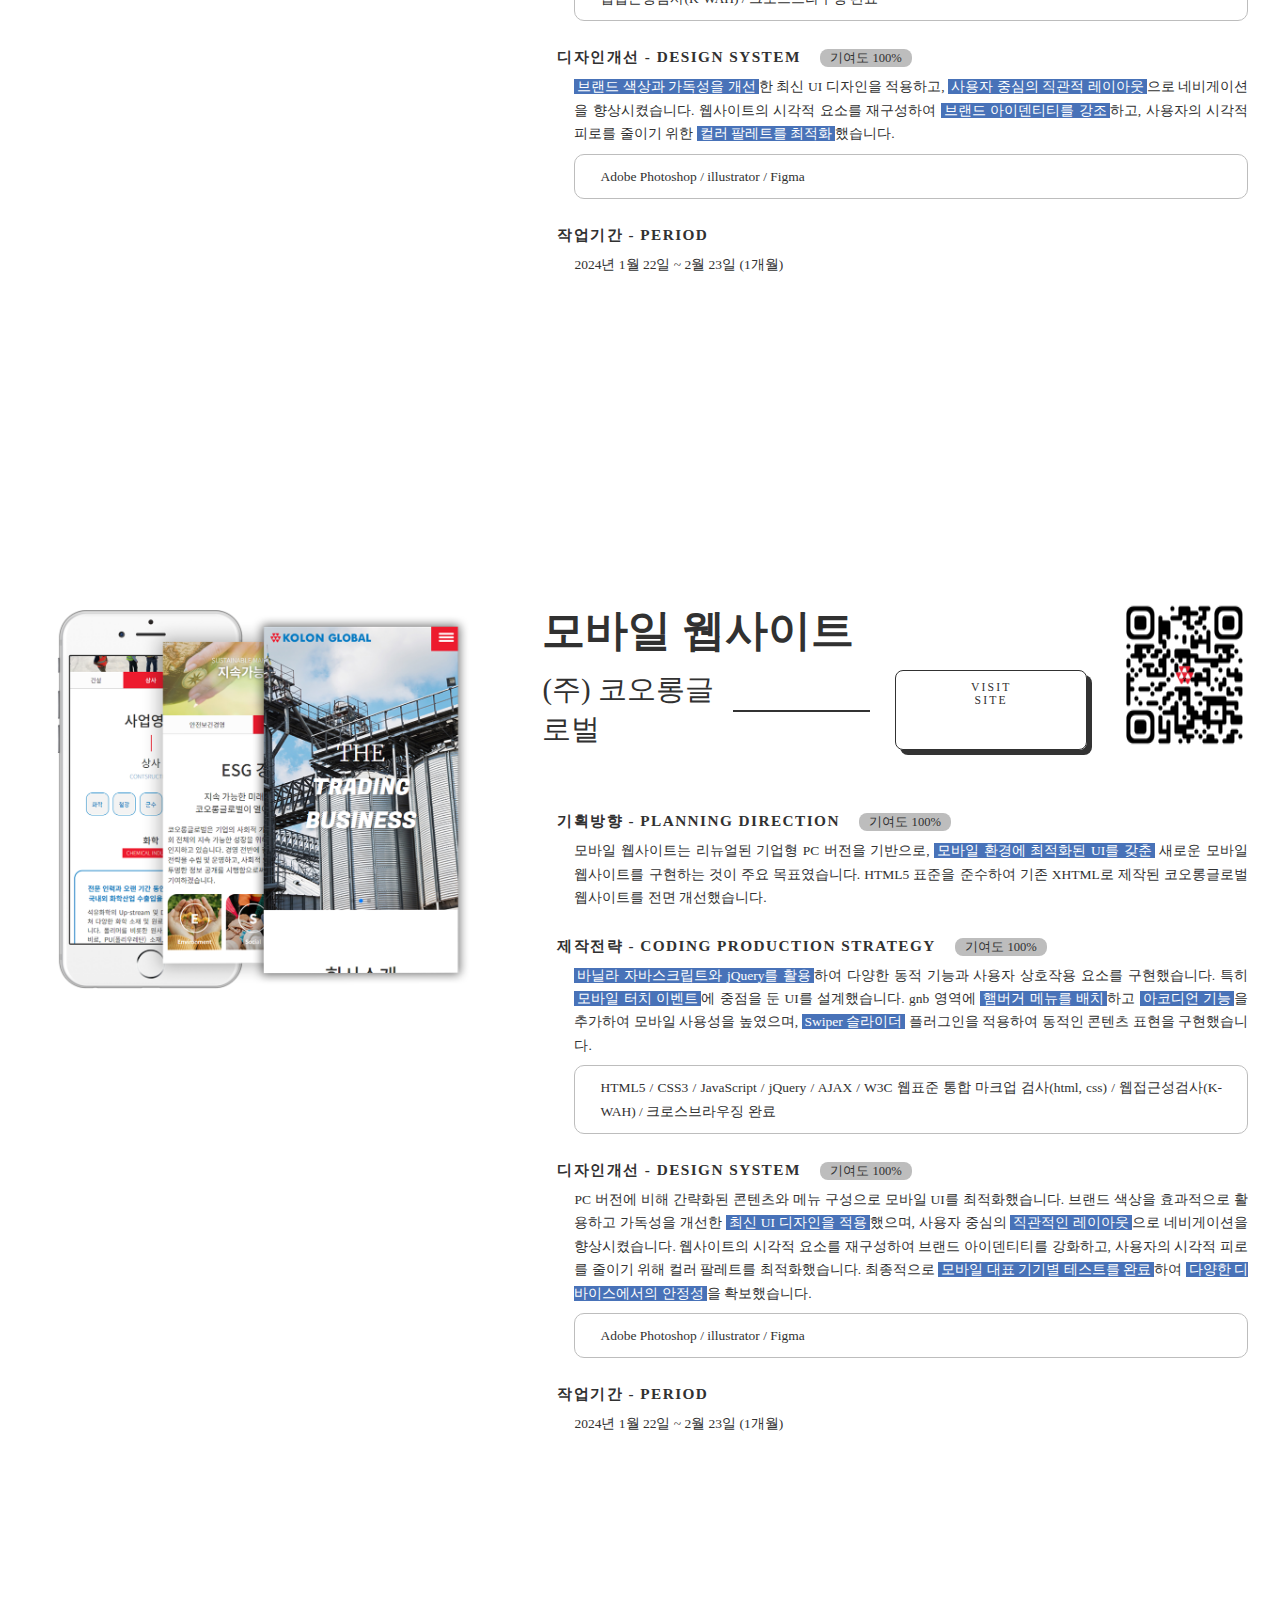
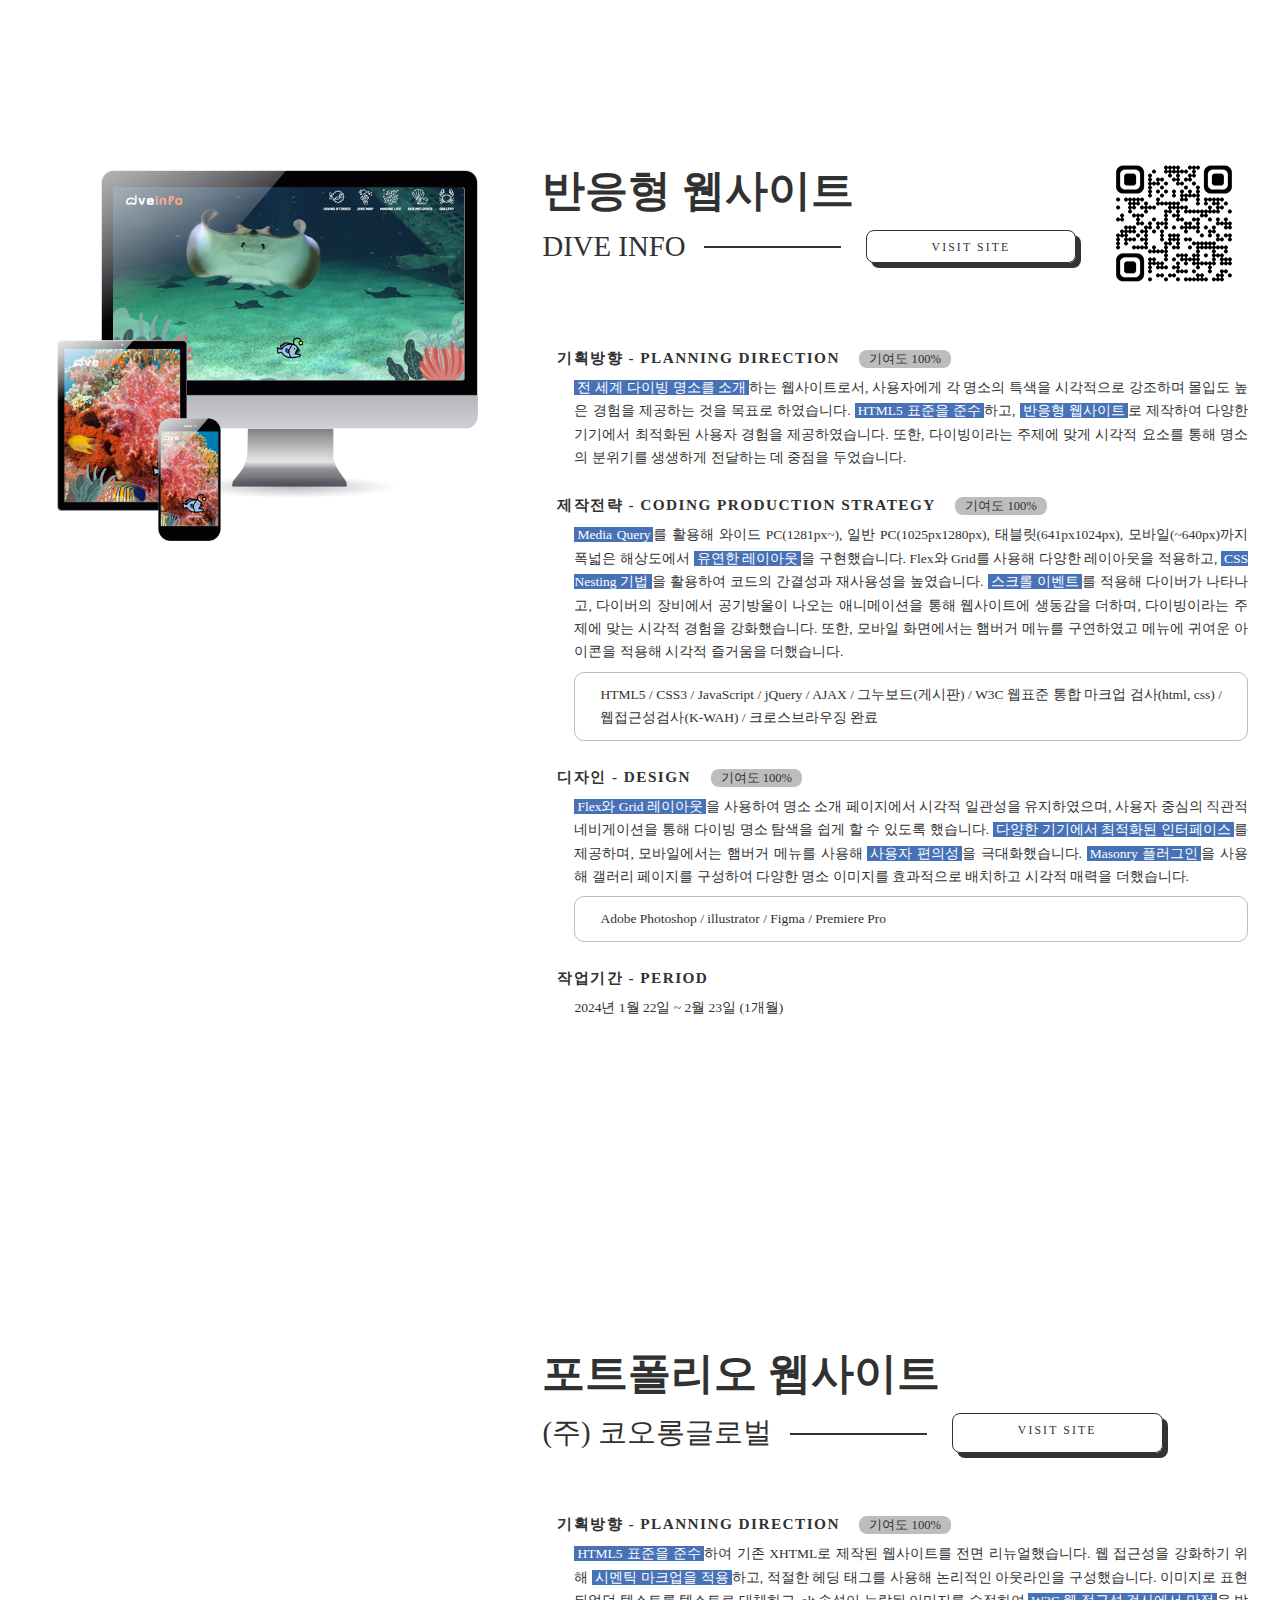
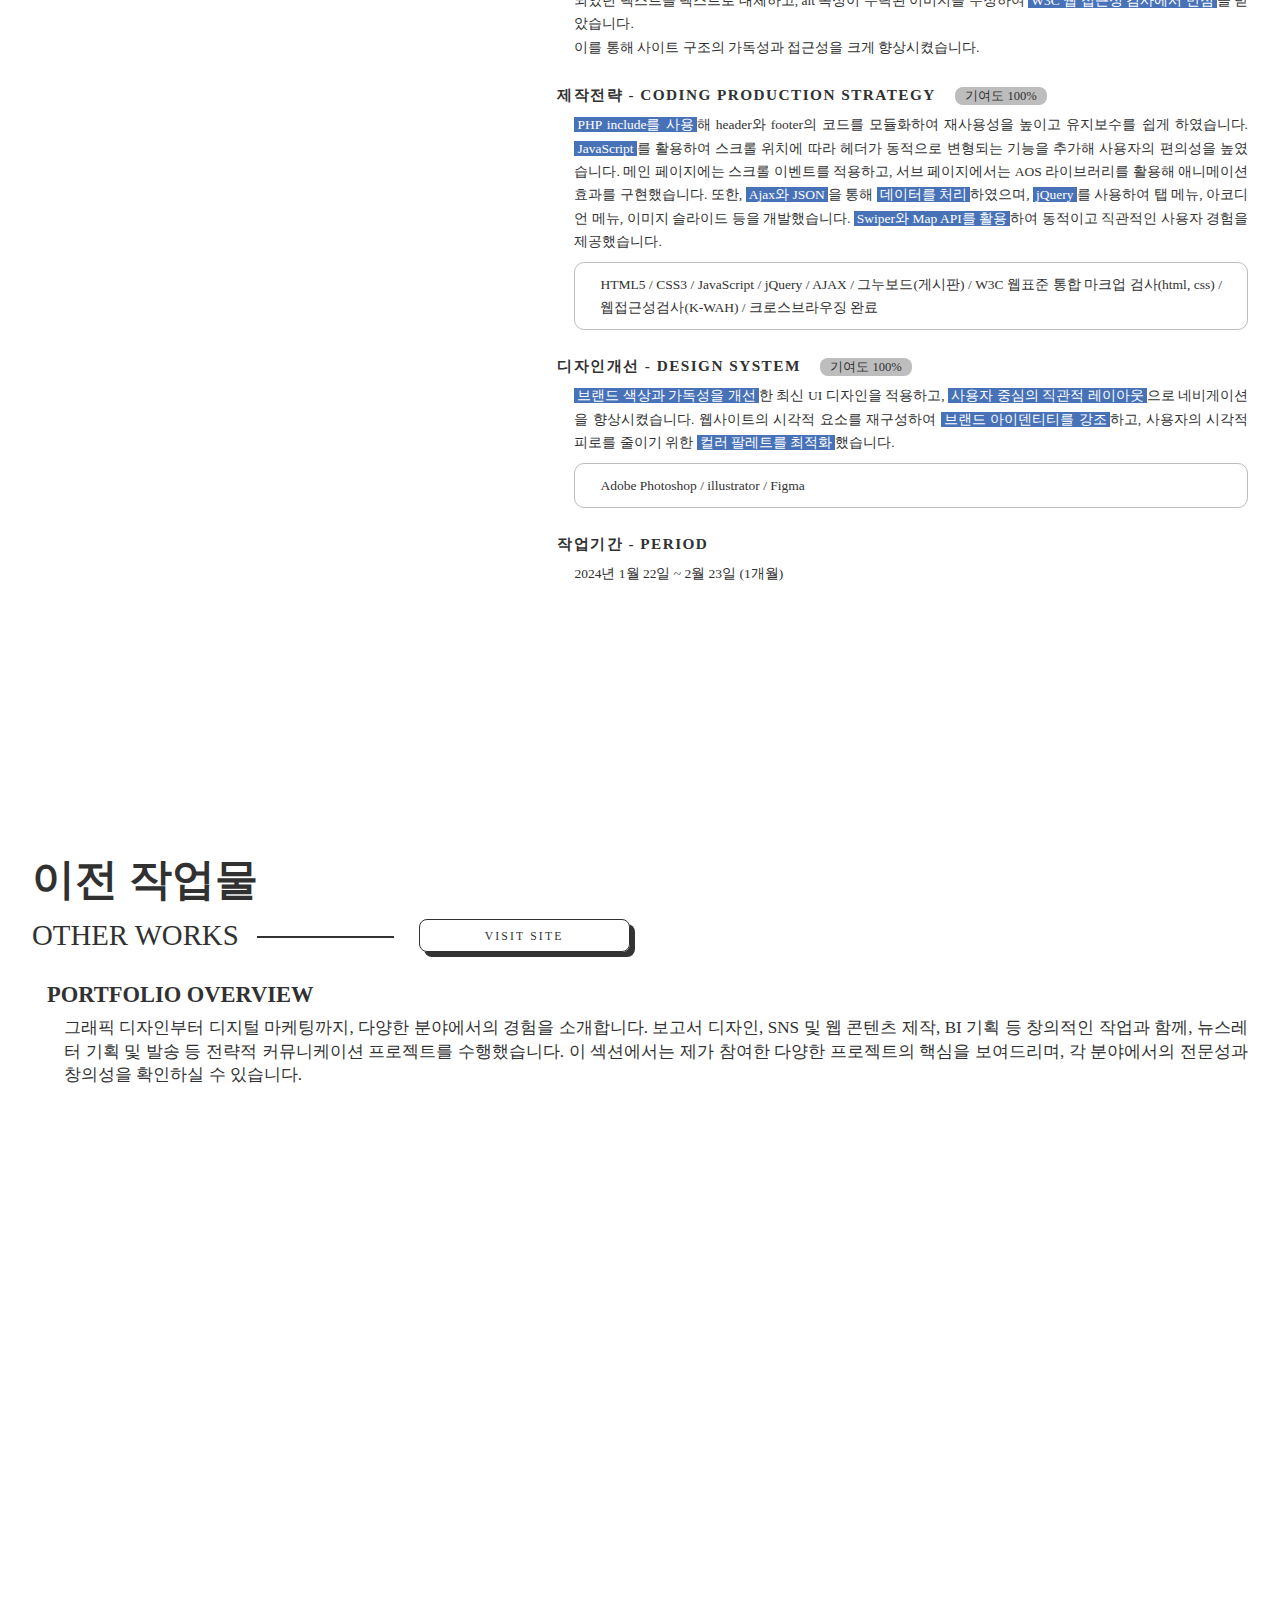
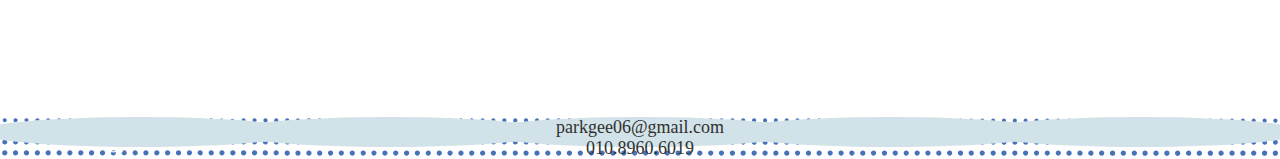
==== commit 7e91aeb4: "portfolio overview 상세내용 수정" ====
--- a/index.html
+++ b/index.html
@@ -404,7 +404,7 @@
 				<div class="overview">
 					<p><i class="fa-solid fa-magnifying-glass"></i>Portfolio Overview</p>
 					<p>
-						그래픽 디자인을 중심으로 브랜딩부터 일러스트레이션에 이르는 다양한 작품들을 수록하였습니다.<br>단순히 눈에 띄고 예쁘기만 한 디자인이 아니라 사용자 및 감상자에게 다면적인 경험과 독창적인 메세지를 전달하는 디자인을 하고자 했으며, 그렇게 탄생한 결과물의 모음집입니다.
+						그래픽 디자인부터 디지털 마케팅까지, 다양한 분야에서의 경험을 소개합니다. 보고서 디자인, SNS 및 웹 콘텐츠 제작, BI 기획 등 창의적인 작업과 함께, 뉴스레터 기획 및 발송 등 전략적 커뮤니케이션 프로젝트를 수행했습니다. 이 섹션에서는 제가 참여한 다양한 프로젝트의 핵심을 보여드리며, 각 분야에서의 전문성과 창의성을 확인하실 수 있습니다.
 					</p>
 				</div>
 				<ul>
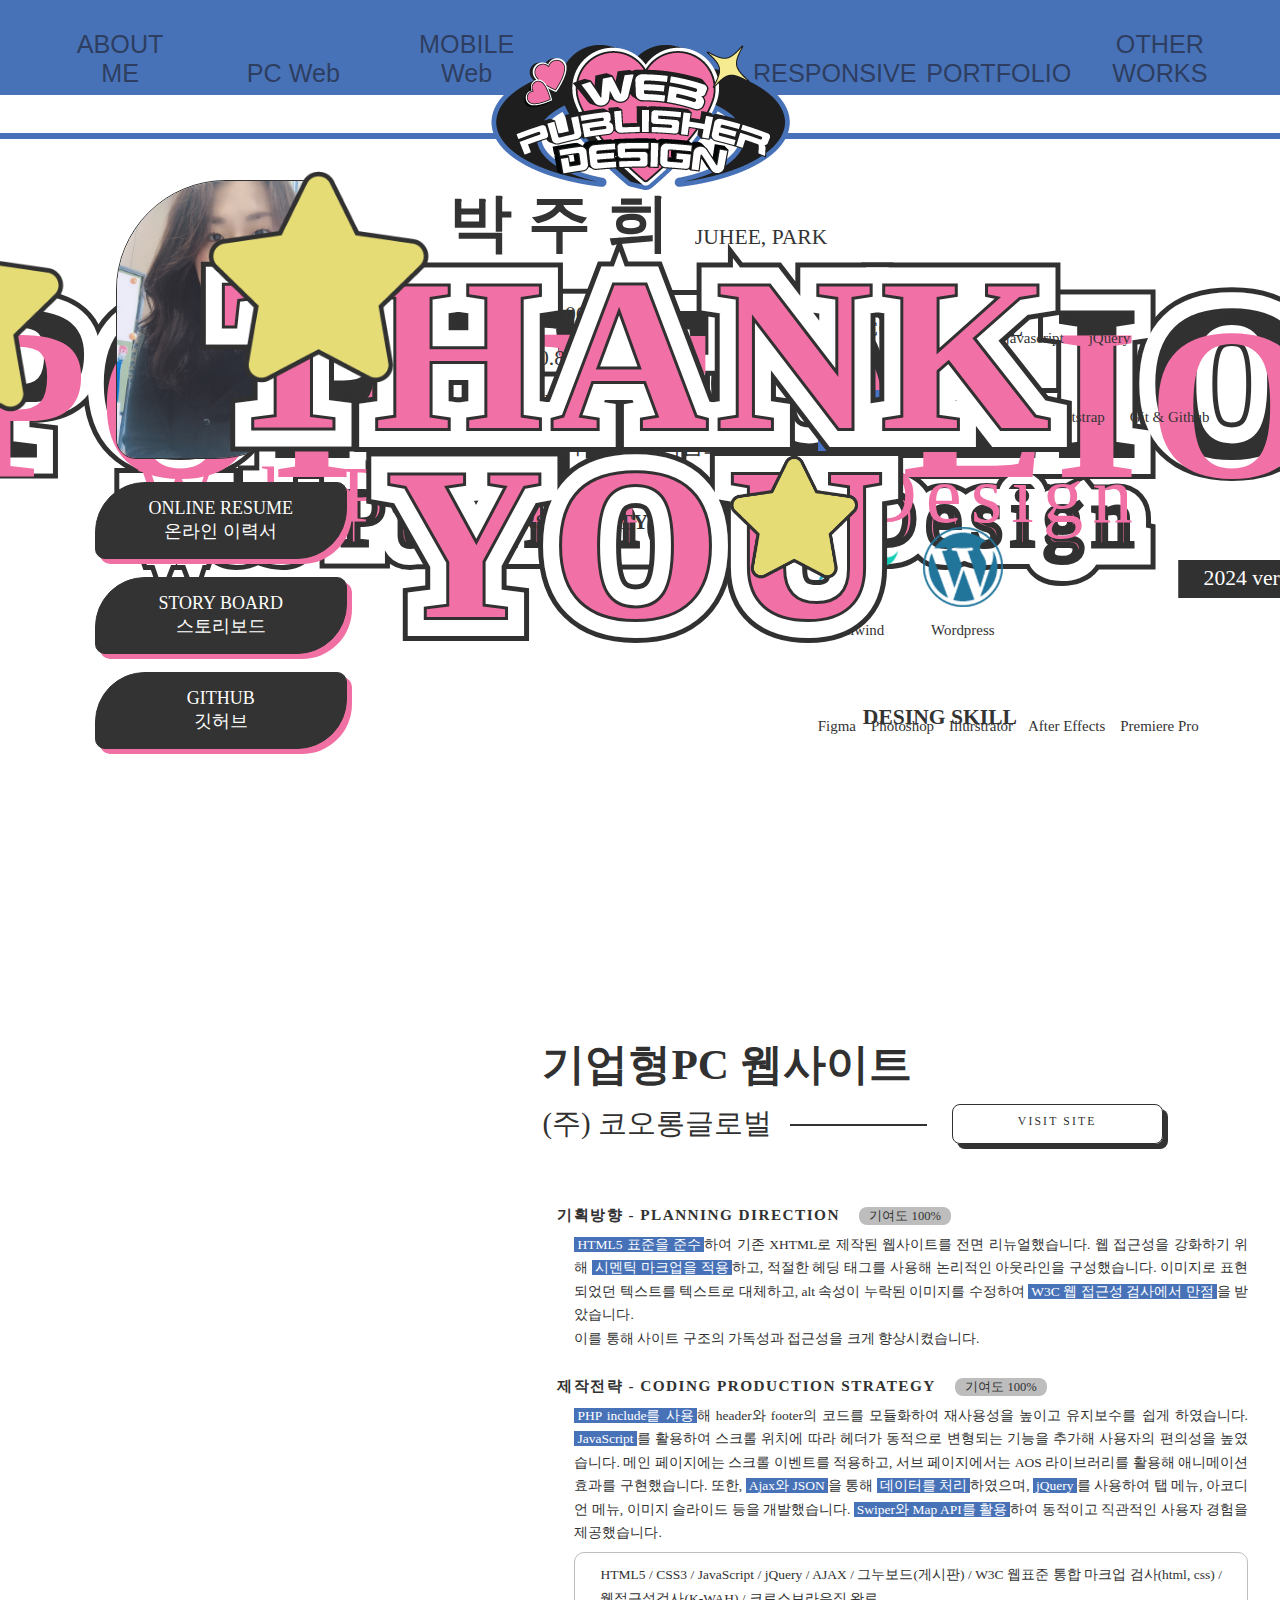
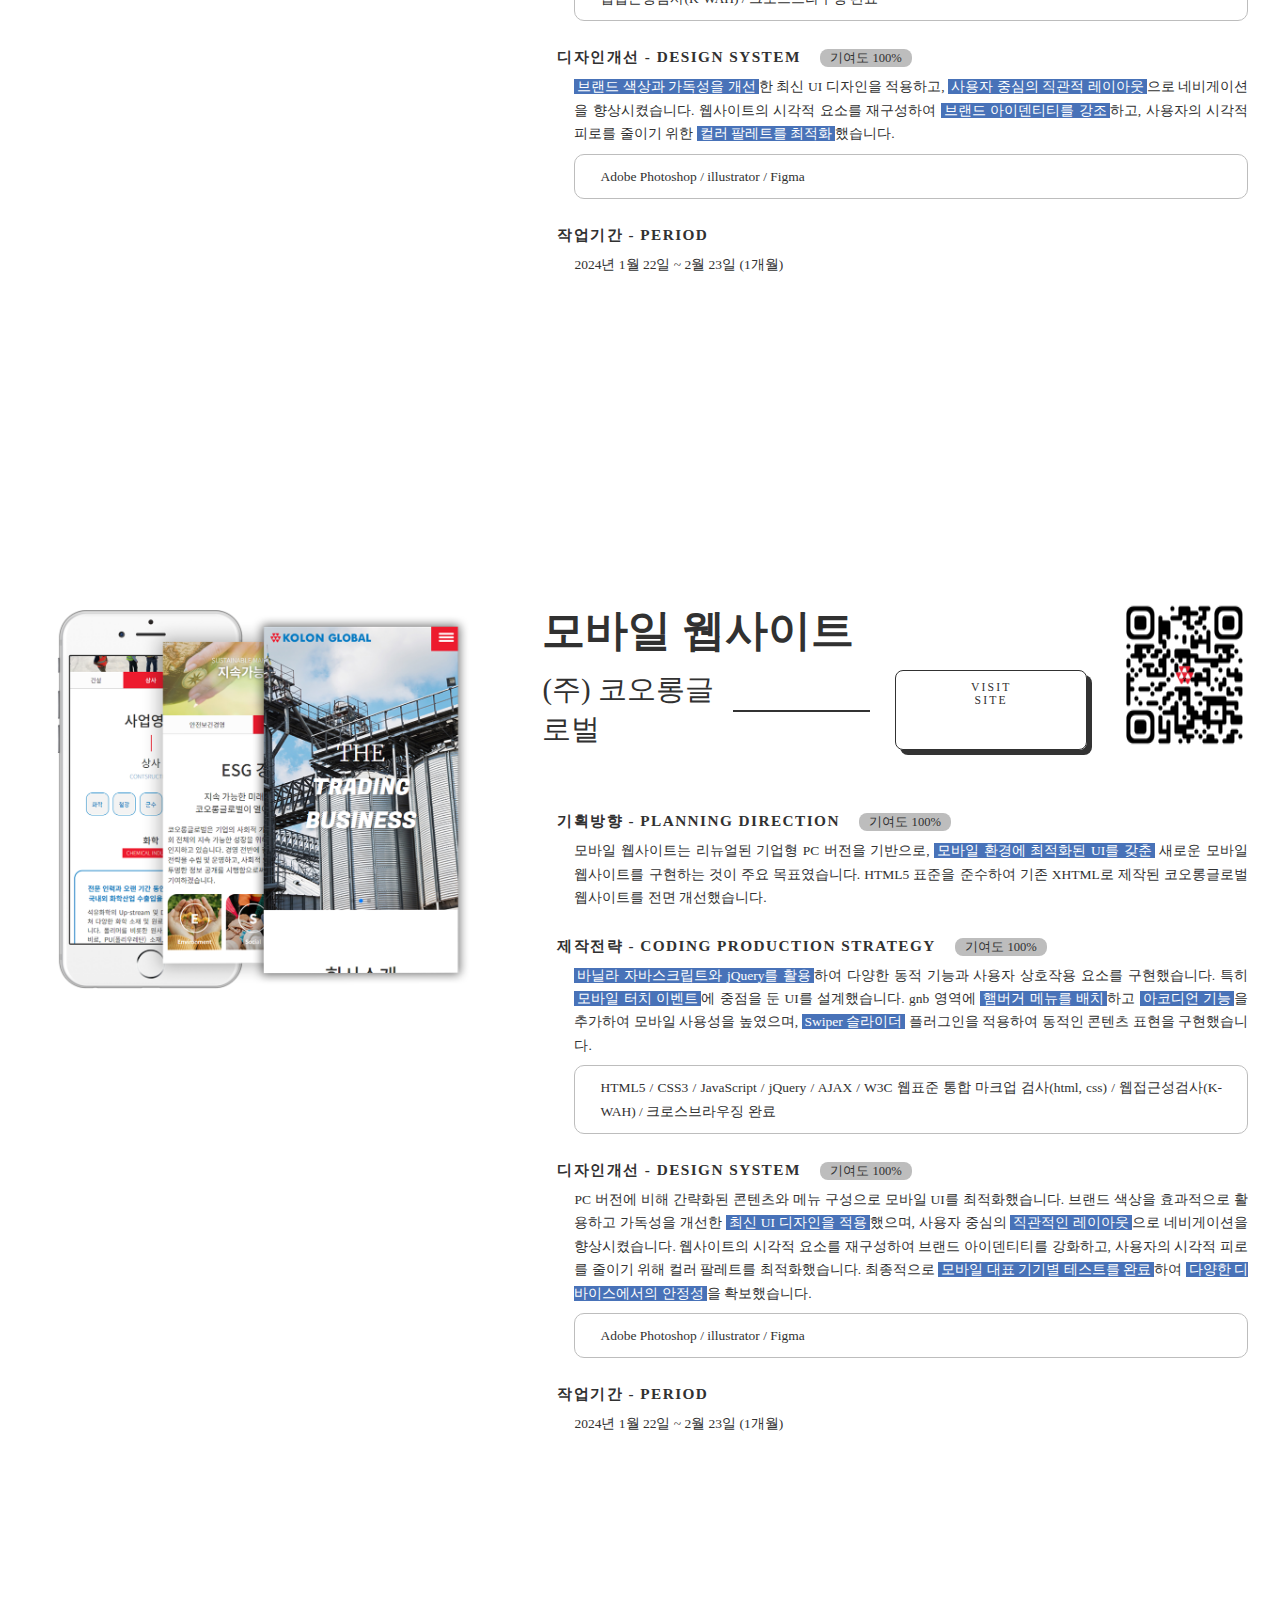
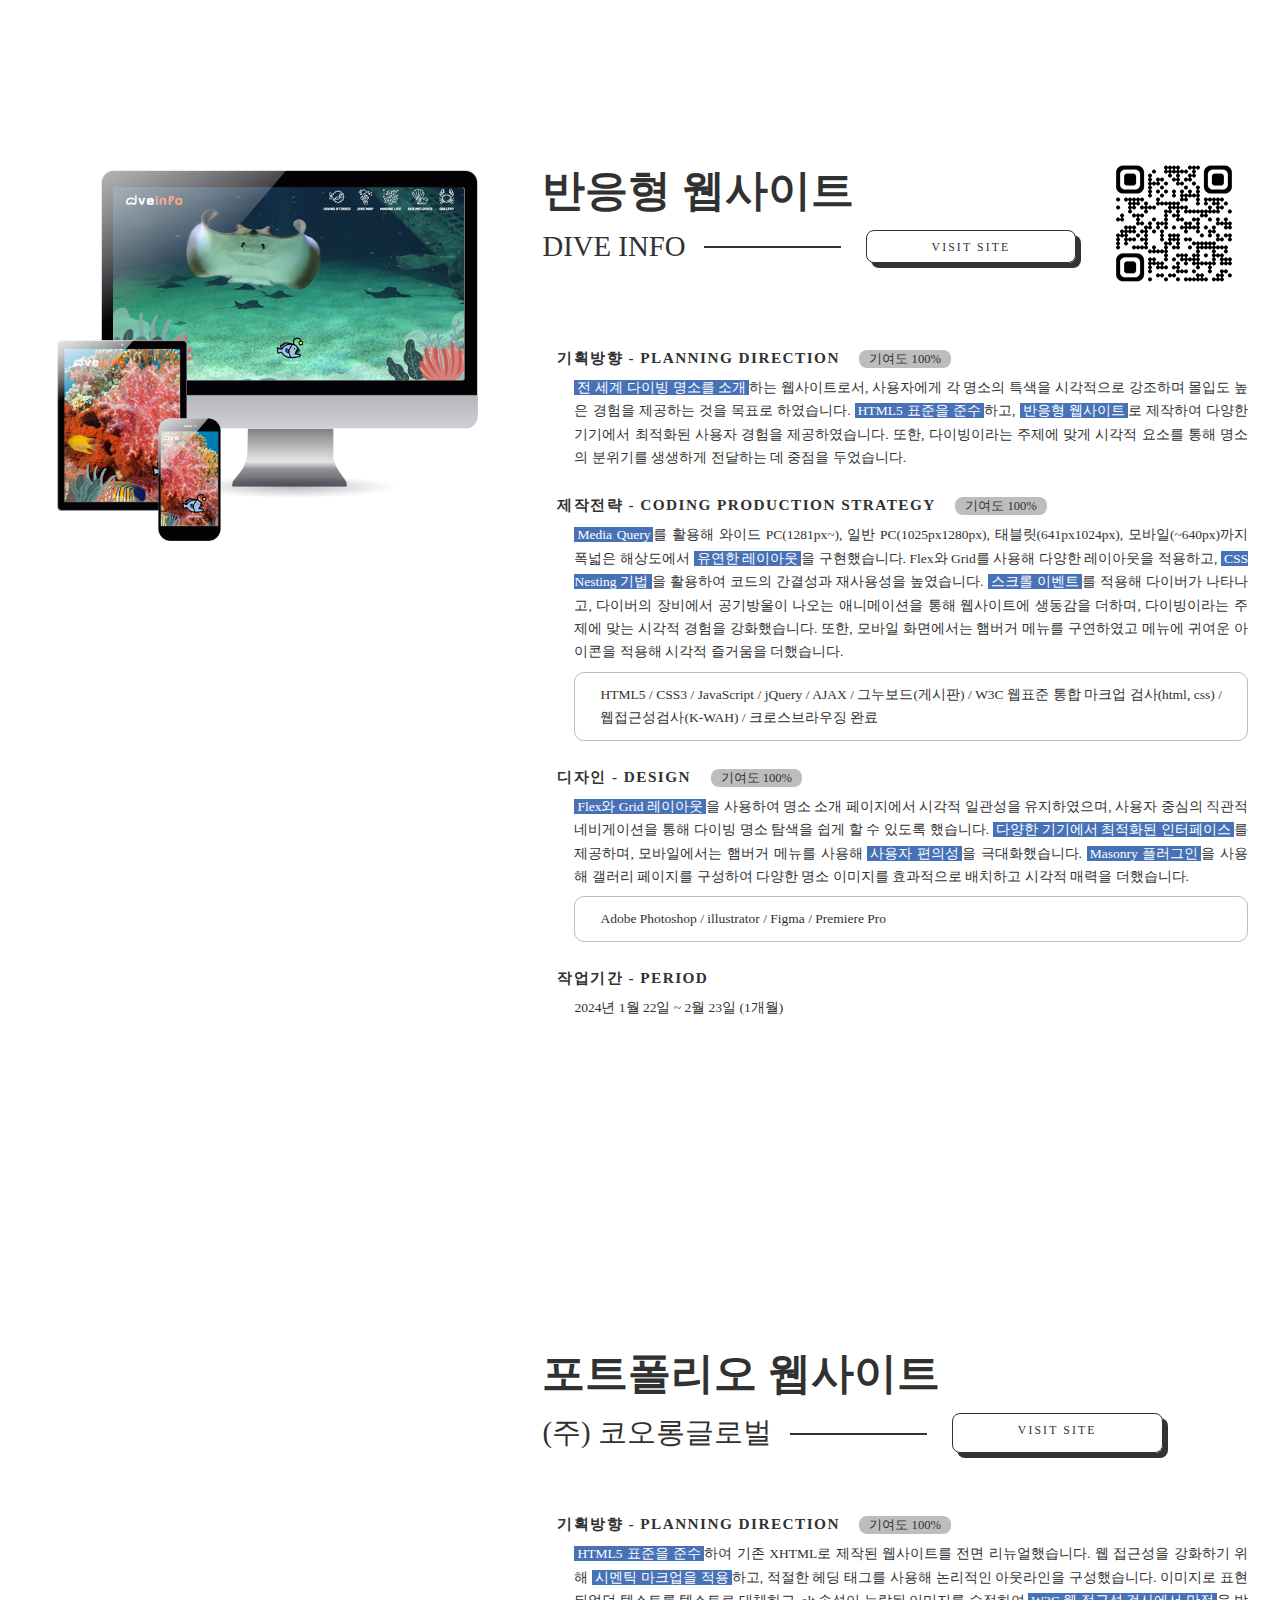
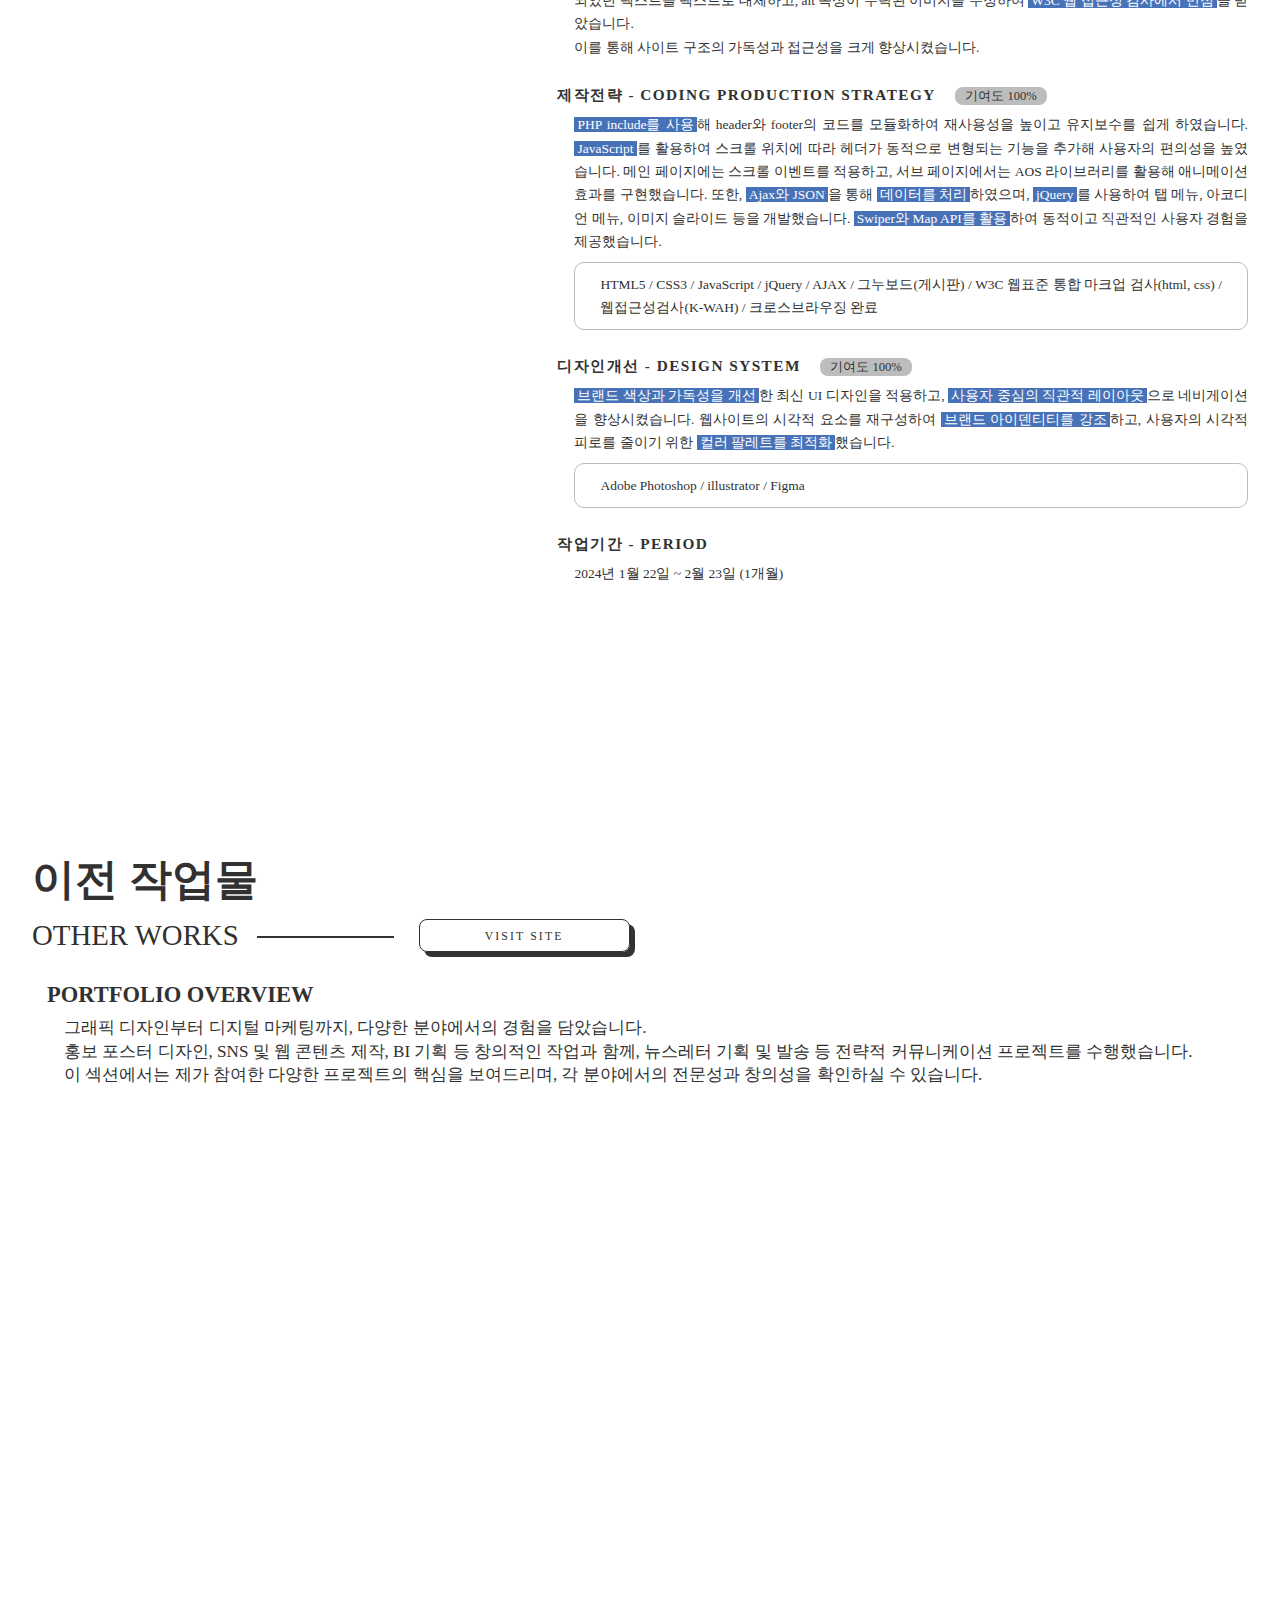
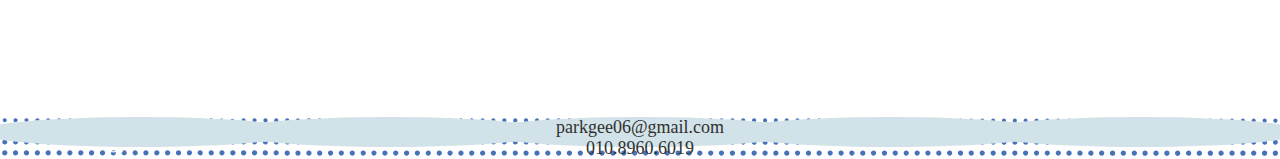
==== commit abea816b: "portfolio overview 상세내용 수정" ====
--- a/index.html
+++ b/index.html
@@ -404,7 +404,7 @@
 				<div class="overview">
 					<p><i class="fa-solid fa-magnifying-glass"></i>Portfolio Overview</p>
 					<p>
-						그래픽 디자인부터 디지털 마케팅까지, 다양한 분야에서의 경험을 소개합니다. 보고서 디자인, SNS 및 웹 콘텐츠 제작, BI 기획 등 창의적인 작업과 함께, 뉴스레터 기획 및 발송 등 전략적 커뮤니케이션 프로젝트를 수행했습니다. 이 섹션에서는 제가 참여한 다양한 프로젝트의 핵심을 보여드리며, 각 분야에서의 전문성과 창의성을 확인하실 수 있습니다.
+						그래픽 디자인부터 디지털 마케팅까지, 다양한 분야에서의 경험을 담았습니다.<br>홍보 포스터 디자인, SNS 및 웹 콘텐츠 제작, BI 기획 등 창의적인 작업과 함께, 뉴스레터 기획 및 발송 등 전략적 커뮤니케이션 프로젝트를 수행했습니다.<br>이 섹션에서는 제가 참여한 다양한 프로젝트의 핵심을 보여드리며, 각 분야에서의 전문성과 창의성을 확인하실 수 있습니다.
 					</p>
 				</div>
 				<ul>
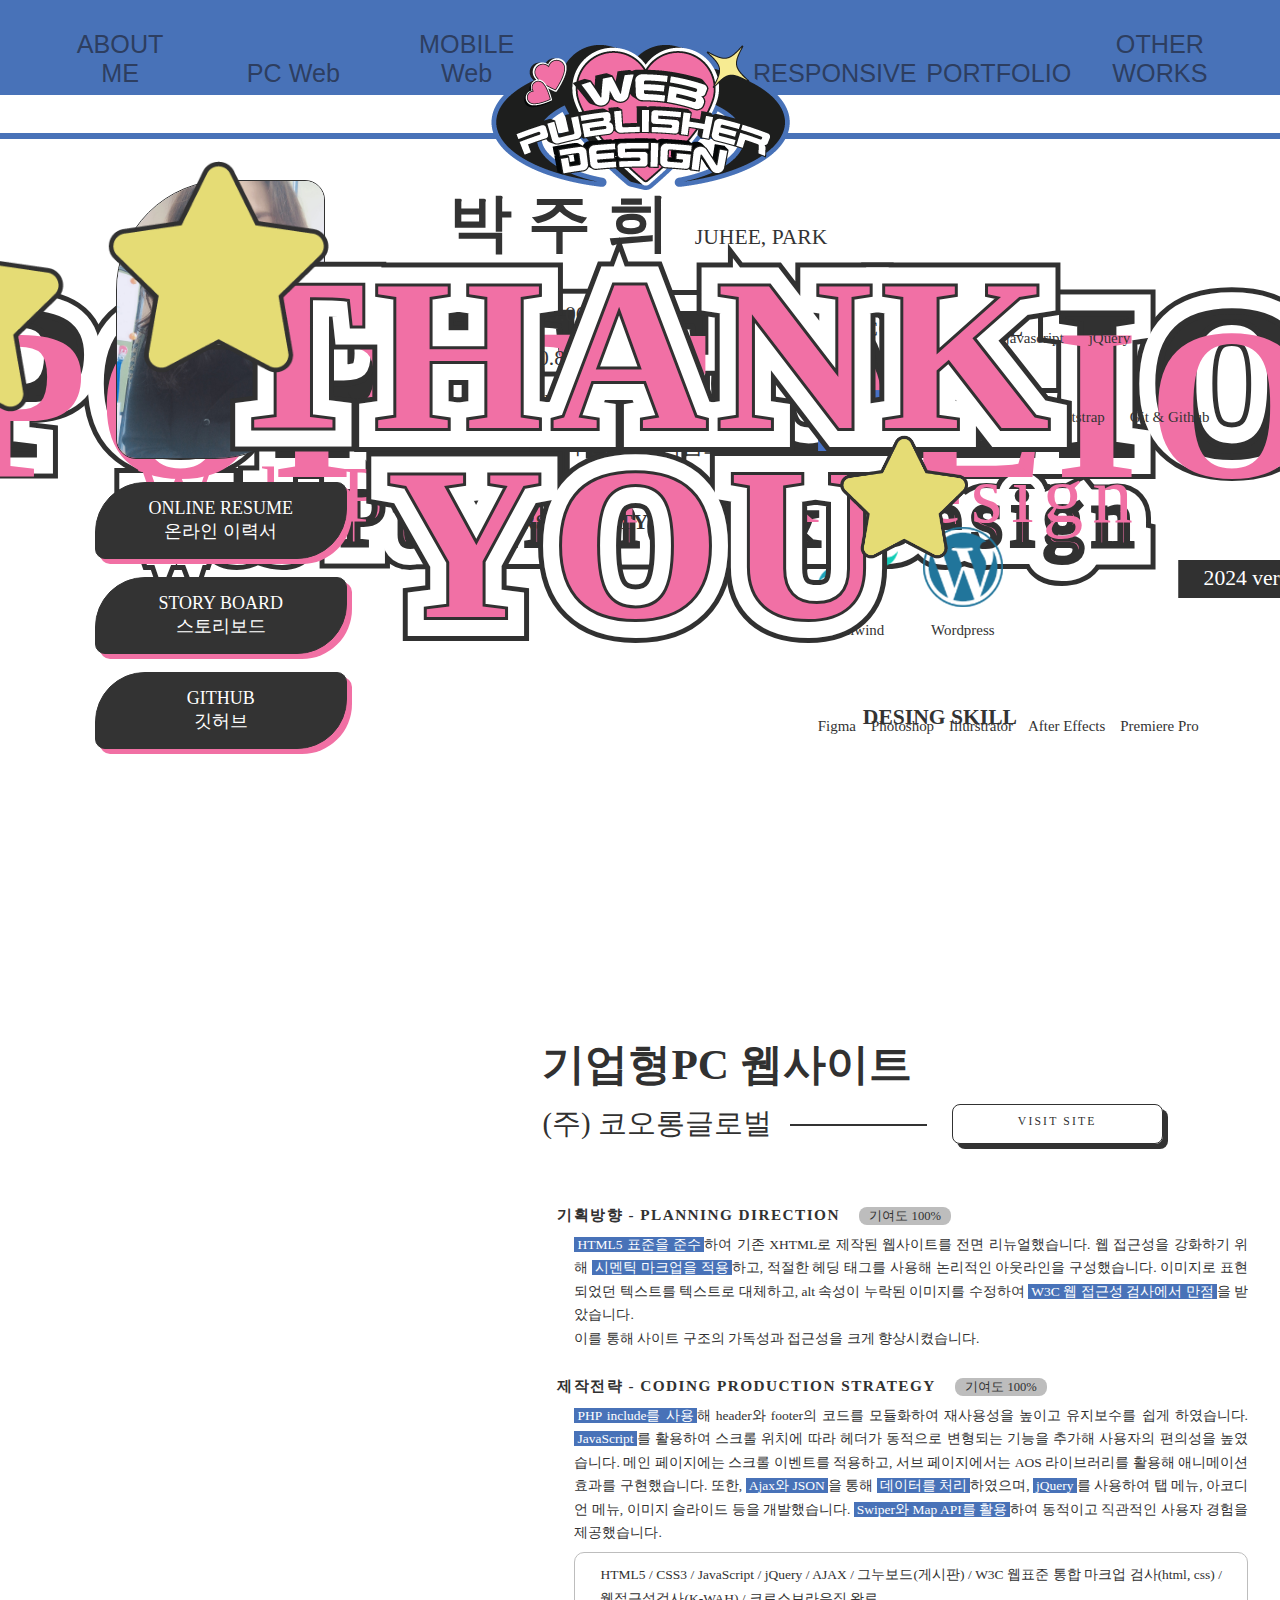
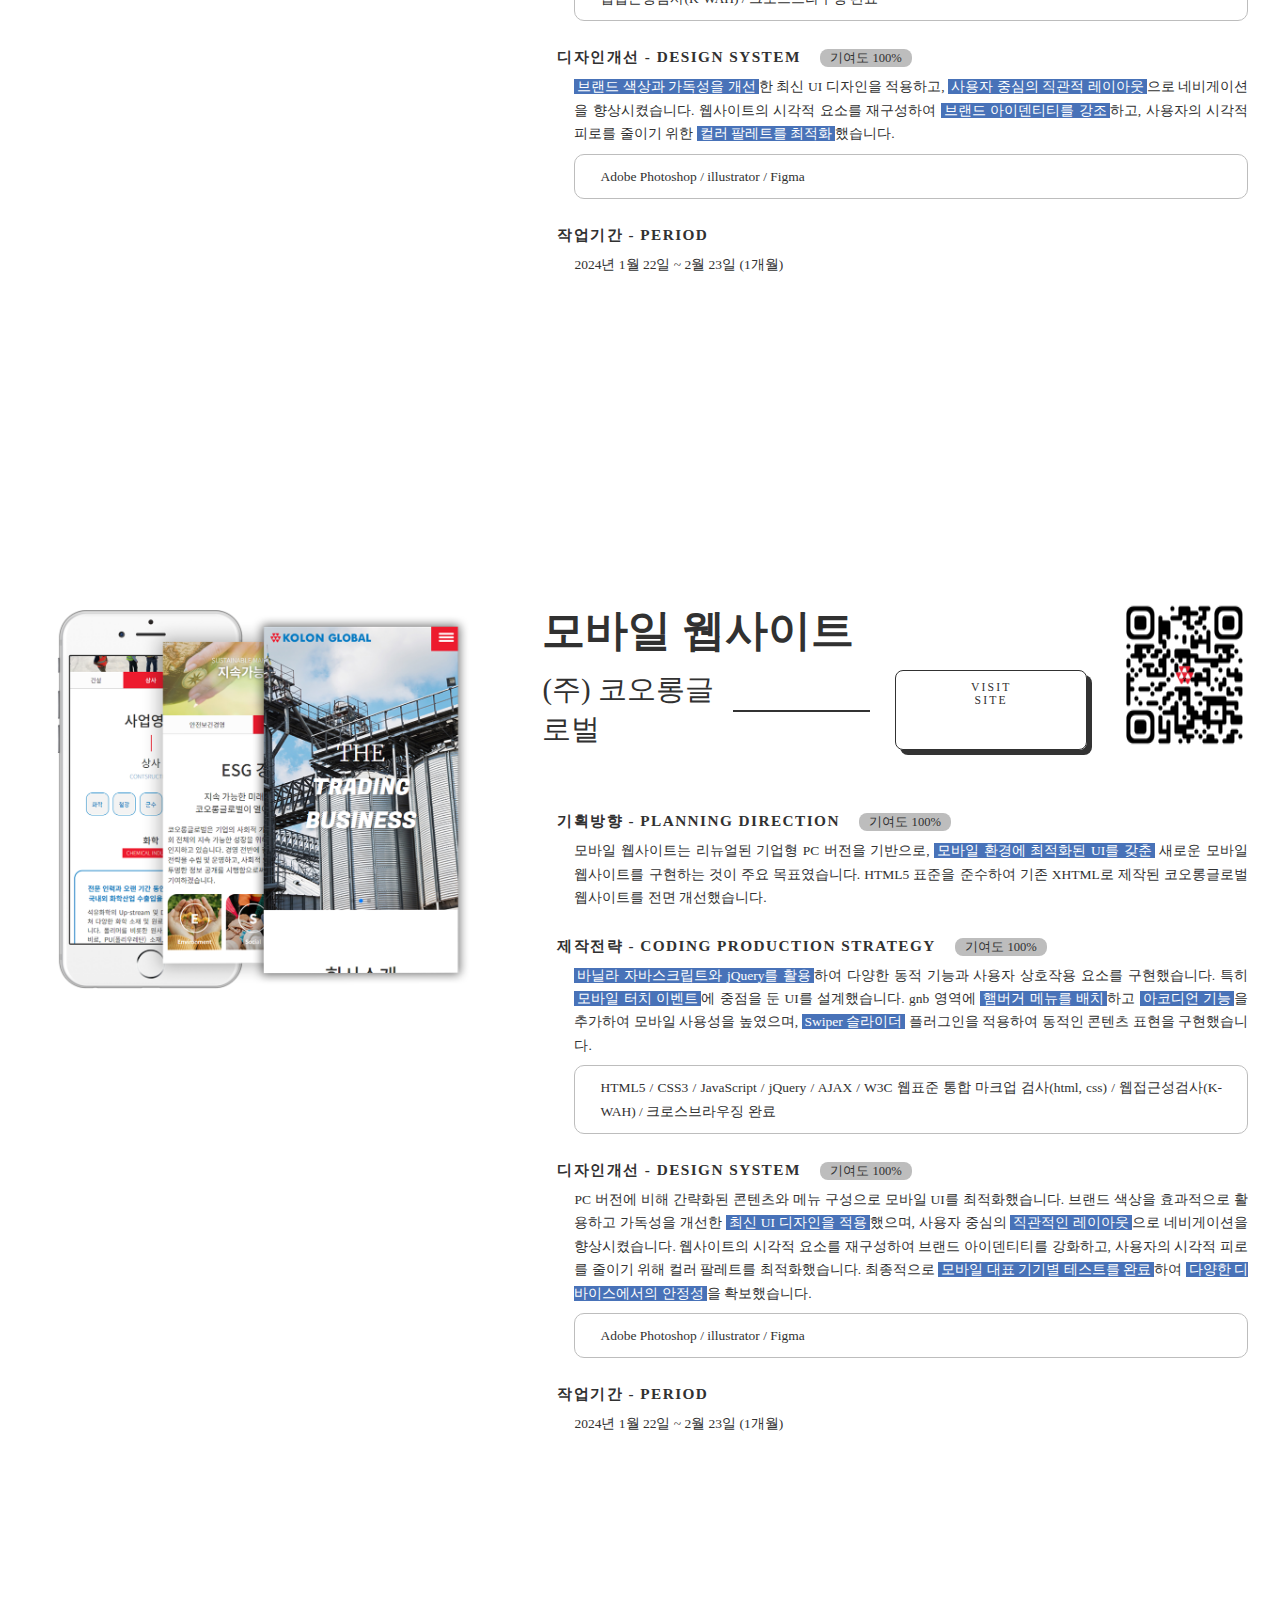
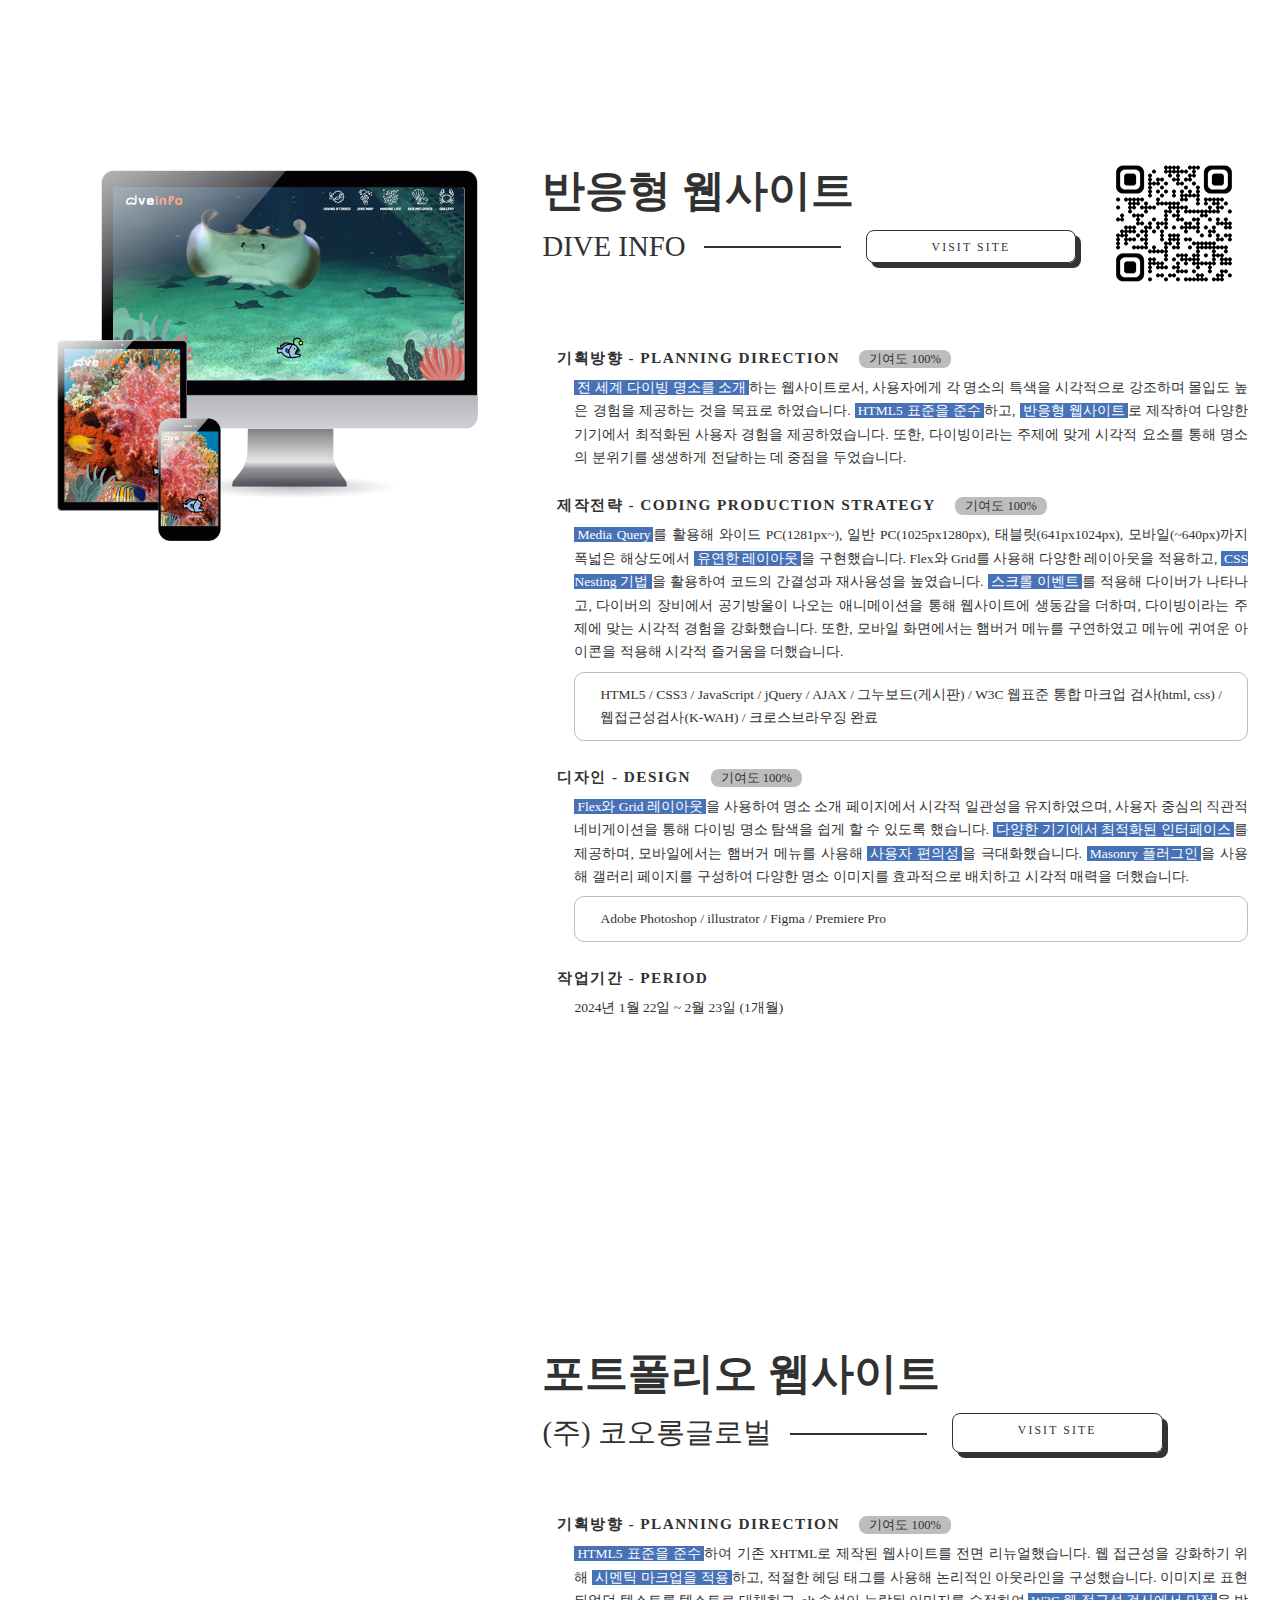
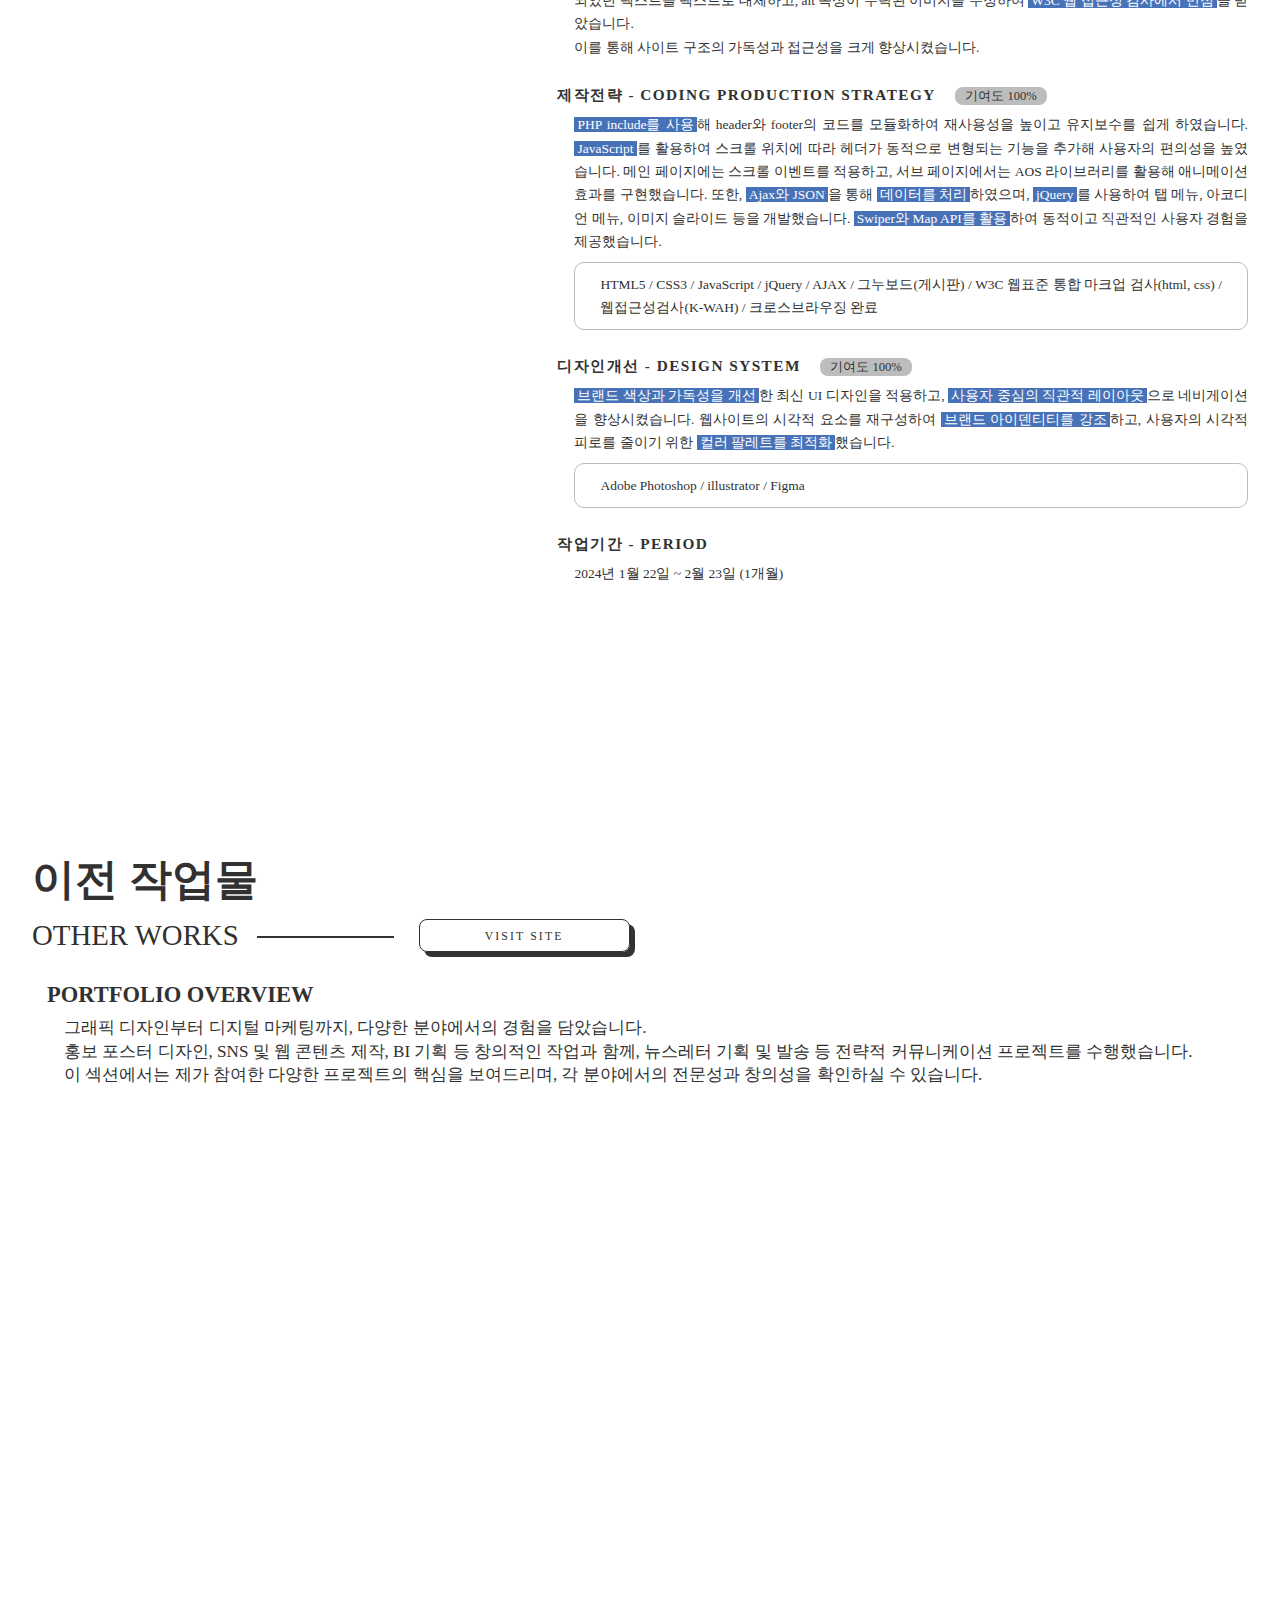
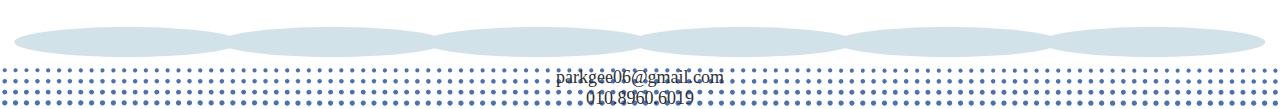
==== commit 979832e6: "페이지 추가 및 내용 보충" ====
--- a/index.html
+++ b/index.html
@@ -411,37 +411,48 @@
 					<li>
 						<a href="./other works/6_other_works.html#page1" target='_blank' >
 							<p>01</p>
-							<h5>유튜브 콘텐츠 기획</h5>
-							<div>
+							<h5>홈페이지 및 SNS 운영관리</h5>
+							<!-- <div>
 								<p>［천차만별 공예 MBTI］<br><span>"집콕을 즐기는 1만가지 방법" 시리즈</span></p>
 								<p>［공예가가 알려줄께!］시리즈</p>
 								<p>［오분전시］시리즈</p>
-							</div>
+							</div> -->
 						</a>
 					</li>
 					<li>
-						<a href="./other works/6_other_works.html#page2" target='_blank'>
+						<a href="./other works/6_other_works.html#page2" target='_blank' >
 							<p>02</p>
-							<h5>포스터 제작</h5>
-							<div>
-								<p>풀집, 소풍 오다.</p>
-								<p>손, 길</p>
-								<p>화류춘몽</p>
-							</div>
+							<h5>유튜브 콘텐츠</h5>
+							<!-- <div>
+								<p>［천차만별 공예 MBTI］<br><span>"집콕을 즐기는 1만가지 방법" 시리즈</span></p>
+								<p>［공예가가 알려줄께!］시리즈</p>
+								<p>［오분전시］시리즈</p>
+							</div> -->
 						</a>
 					</li>
 					<li>
 						<a href="./other works/6_other_works.html#page3" target='_blank'>
 							<p>03</p>
-							<h5>BI 기획</h5>
-							<div>
-								<p>용산공예관 BI 고도화 작업 기획</p>
-							</div>
+							<h5>포스터 제작</h5>
+							<!-- <div>
+								<p>풀집, 소풍 오다.</p>
+								<p>손, 길</p>
+								<p>화류춘몽</p>
+							</div> -->
 						</a>
 					</li>
 					<li>
 						<a href="./other works/6_other_works.html#page4" target='_blank'>
 							<p>04</p>
+							<h5>New BI Project</h5>
+							<div>
+								<p>용산공예관 BI 고도화 작업 기획</p>
+							</div>
+						</a>
+					</li>
+					<li>
+						<a href="./other works/6_other_works.html#page5" target='_blank'>
+							<p>05</p>
 							<h5>뉴스레터</h5>
 							<div>
 								<p>뉴스레터</p>
@@ -450,18 +461,18 @@
 					</li>
 					<li>
 						<div>
-							<a href="./other works/6_other_works.html#page5" target='_blank'>
-								<p>05</p>
-								<h5>방송디자인</h5>
+							<a href="./other works/6_other_works.html#page6" target='_blank'>
+								<p>06</p>
+								<h5>BROADCAST DESIGN</h5>
 								<div>
-									<p>소치올림픽 중계방송 패키지디자인</p>
+									<p>소치올림픽 방송 패키지디자인</p>
 								</div>
 							</a>
 						</div>
-						
 					</li>
 				</ul>
 				<ul>
+					<li><span class="shadow"></span></li>
 					<li><span class="shadow"></span></li>
 					<li><span class="shadow"></span></li>
 					<li><span class="shadow"></span></li>
--- a/css/content.css
+++ b/css/content.css
@@ -1,8 +1,11 @@
 /* 첫번째 페이지 HOME */
-#fullpage .home_page{
+#fullpage .home_page,
+#fullpage .last_page{
      background: url(../img/pro_bg.svg) repeat;
      background-position: center;
      background-size: 120%;
+     margin: 0;
+     padding: 0;
 }
 
 #fullpage .home_page>div{
@@ -584,14 +587,14 @@
 
 #fullpage .section .other_box .text ul {
      display: flex;
-     gap: 35px;
+     gap: 15px;
 }
 #fullpage .section .other_box .text ul li {
      width: 20%;
 }
 
 #fullpage .section .other_box .text ul:nth-of-type(1) {
-     margin-top: 240px;
+     margin-top: 190px;
      padding: 50px 0;
 }
 
@@ -601,6 +604,7 @@
      background: url(../img/folder.png) no-repeat center;
      background-size: contain;
      position: relative;
+     /* border: 1px solid red; */
 }
 
 #fullpage .section .other_box .text ul:nth-of-type(1) li::after{
@@ -637,21 +641,33 @@
      0% {transform: translateY(0px);}
      100% {transform: translateY(10px);}
 }
-
+#fullpage .section .other_box .text ul:nth-of-type(1) li a{
+     /* border: 1px solid red; */
+     padding: 125px 145px;
+     position: absolute;
+     left: 0;
+     top: 0;
+}
 #fullpage .section .other_box .text ul:nth-of-type(1) li a>p:nth-of-type(1){
      color: #fff;
      text-align: left;
      font-weight: 900;
-     font-size: 1.5rem;
-     margin: 15px 0 0 50px;
-     /* border: 1px solid red; */
+     font-size: 1.35rem;
+     /* margin: 15px 0 0 50px; */
+     position: absolute;
+     top: 44px;
+     left: 30px;
 }
 #fullpage .section .other_box .text ul:nth-of-type(1) li a h5{
      color: #fff;
      text-align: left;
-     font-size: 1.7rem;
+     font-size: 1.2rem;
      font-weight: 600;
-     margin: 15px 0 0 50px;
+     /* margin: 15px 0 0 50px; */
+     position: absolute;
+     top: 98px;
+     left: 23px;
+     margin: 0;
 }
 
 #fullpage .section .other_box .text ul:nth-of-type(1) li a>div{
@@ -659,11 +675,14 @@
      text-align: left;
      font-size: .95rem;
      font-weight: 500;
-     margin: 15px 0 0 75px;
+     /* margin: 15px 0 0 75px; */
+     position: absolute;
+     top: 120px;
+     left: 33px;
 }
 
 #fullpage .section .other_box .text ul:nth-of-type(1) li a>div p{
-     margin: 8px 0;
+     margin: 20px 0 0 0;
 }
 
 #fullpage .section .other_box .text ul:nth-of-type(1) li a>div>p:not(:nth-of-type(1)){
@@ -704,23 +723,17 @@
 }
 #fullpage .section .other_box .text>ul:nth-of-type(2) li .shadow::after {
      content: "";
-     width: 325.5px;
+     width: 225.5px;
      height: 30px;
      background: #d1e2e8;
      border-radius: 50%;
      position: absolute;
-     bottom: -30px;
+     bottom: 10px;
      left: 50%;
      transform: translateX(-50%);
 }
 
 /* 마지막 페이지 HOME */
-#fullpage .last_page{
-     background: url(../img/pro_bg.svg) repeat;
-     background-position: center;
-     background-size: 120%;
-}
-
 #fullpage .last_page>div{
      display: flex;
      justify-content: center;
@@ -808,8 +821,8 @@
 
 #fullpage .last_page .shape_1 img{
      position: absolute;
-     left: -30px;
-     top: -110px;
+     left: -130px;
+     top: -120px;
      width: 250px;
      height: 250px;
      animation: rotate-clockwise 10s linear infinite;
@@ -825,8 +838,8 @@
 
 #fullpage .last_page .shape_2 img{
      position: absolute;
-     right: 193px;
-     bottom: 50px;
+     right: 83px;
+     bottom: 70px;
      width: 145px;
      height: 145px;
      animation: rotate-clockwise 10s linear infinite;
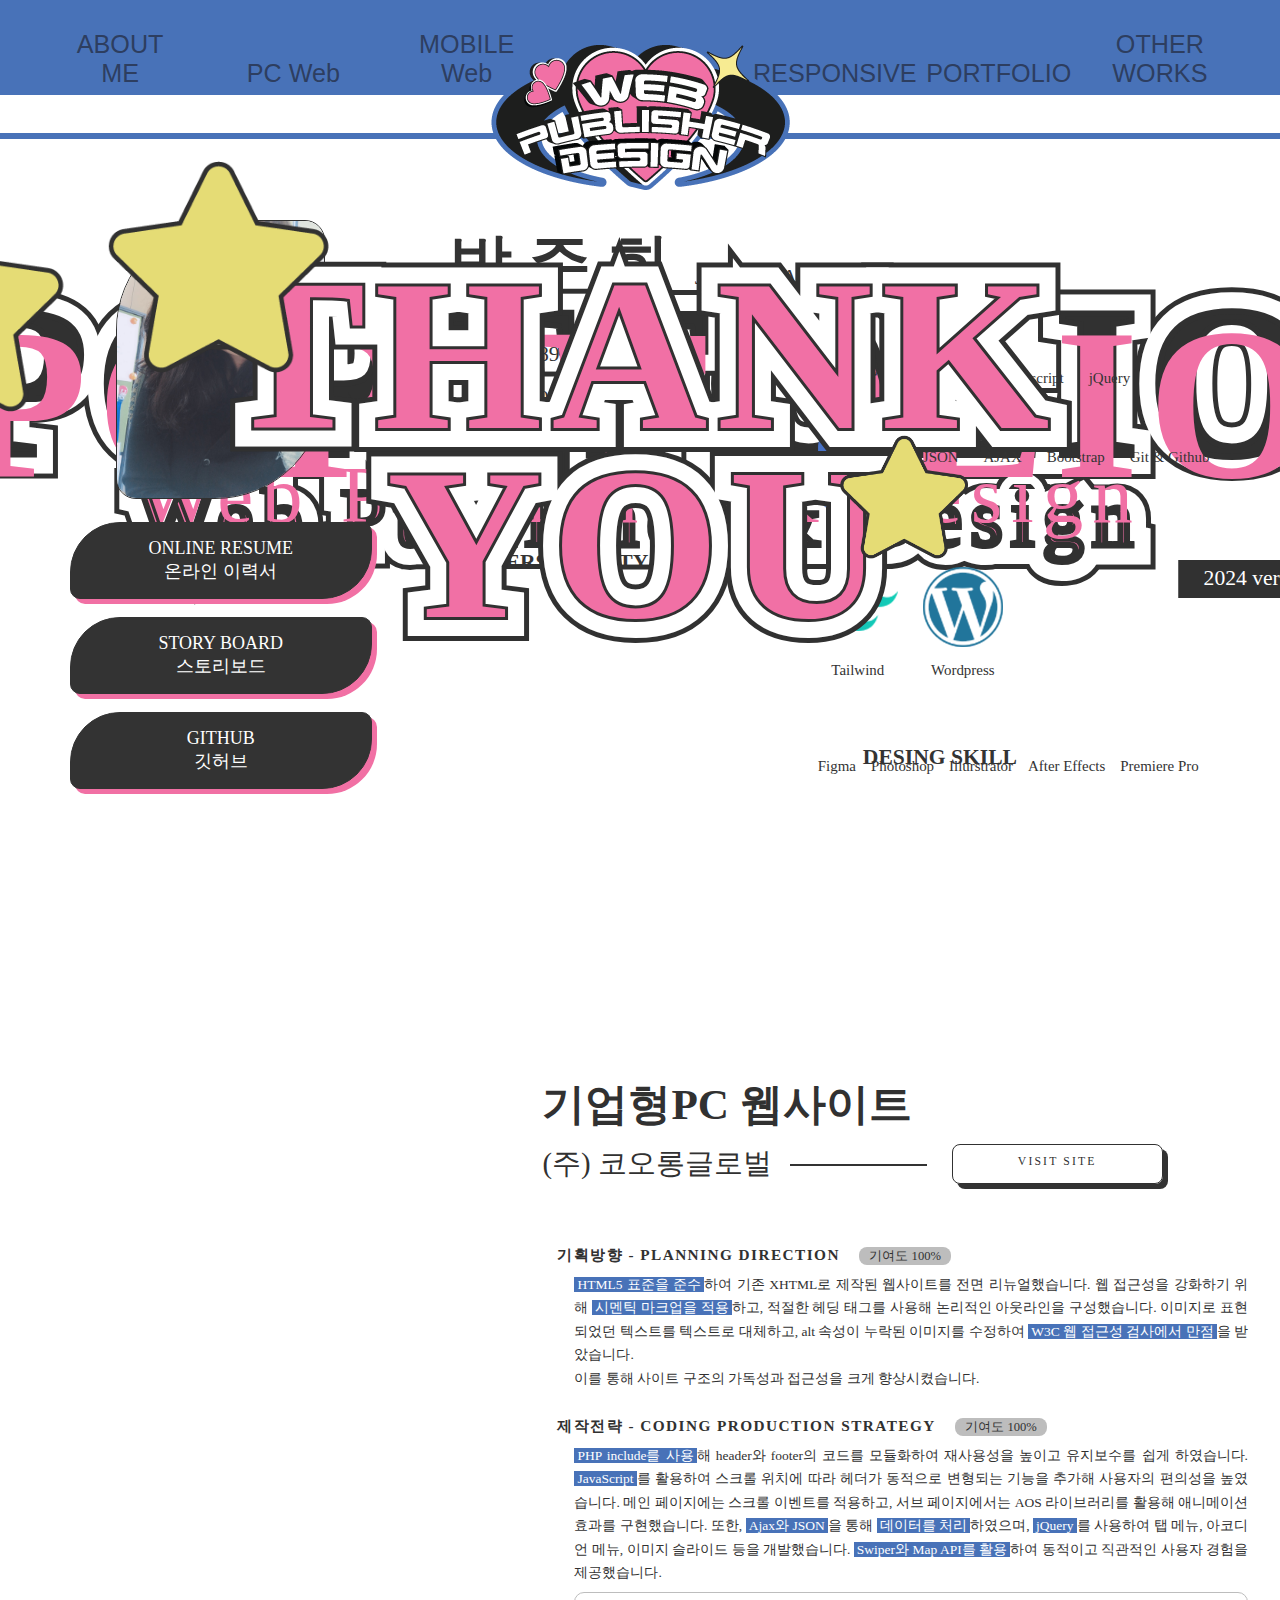
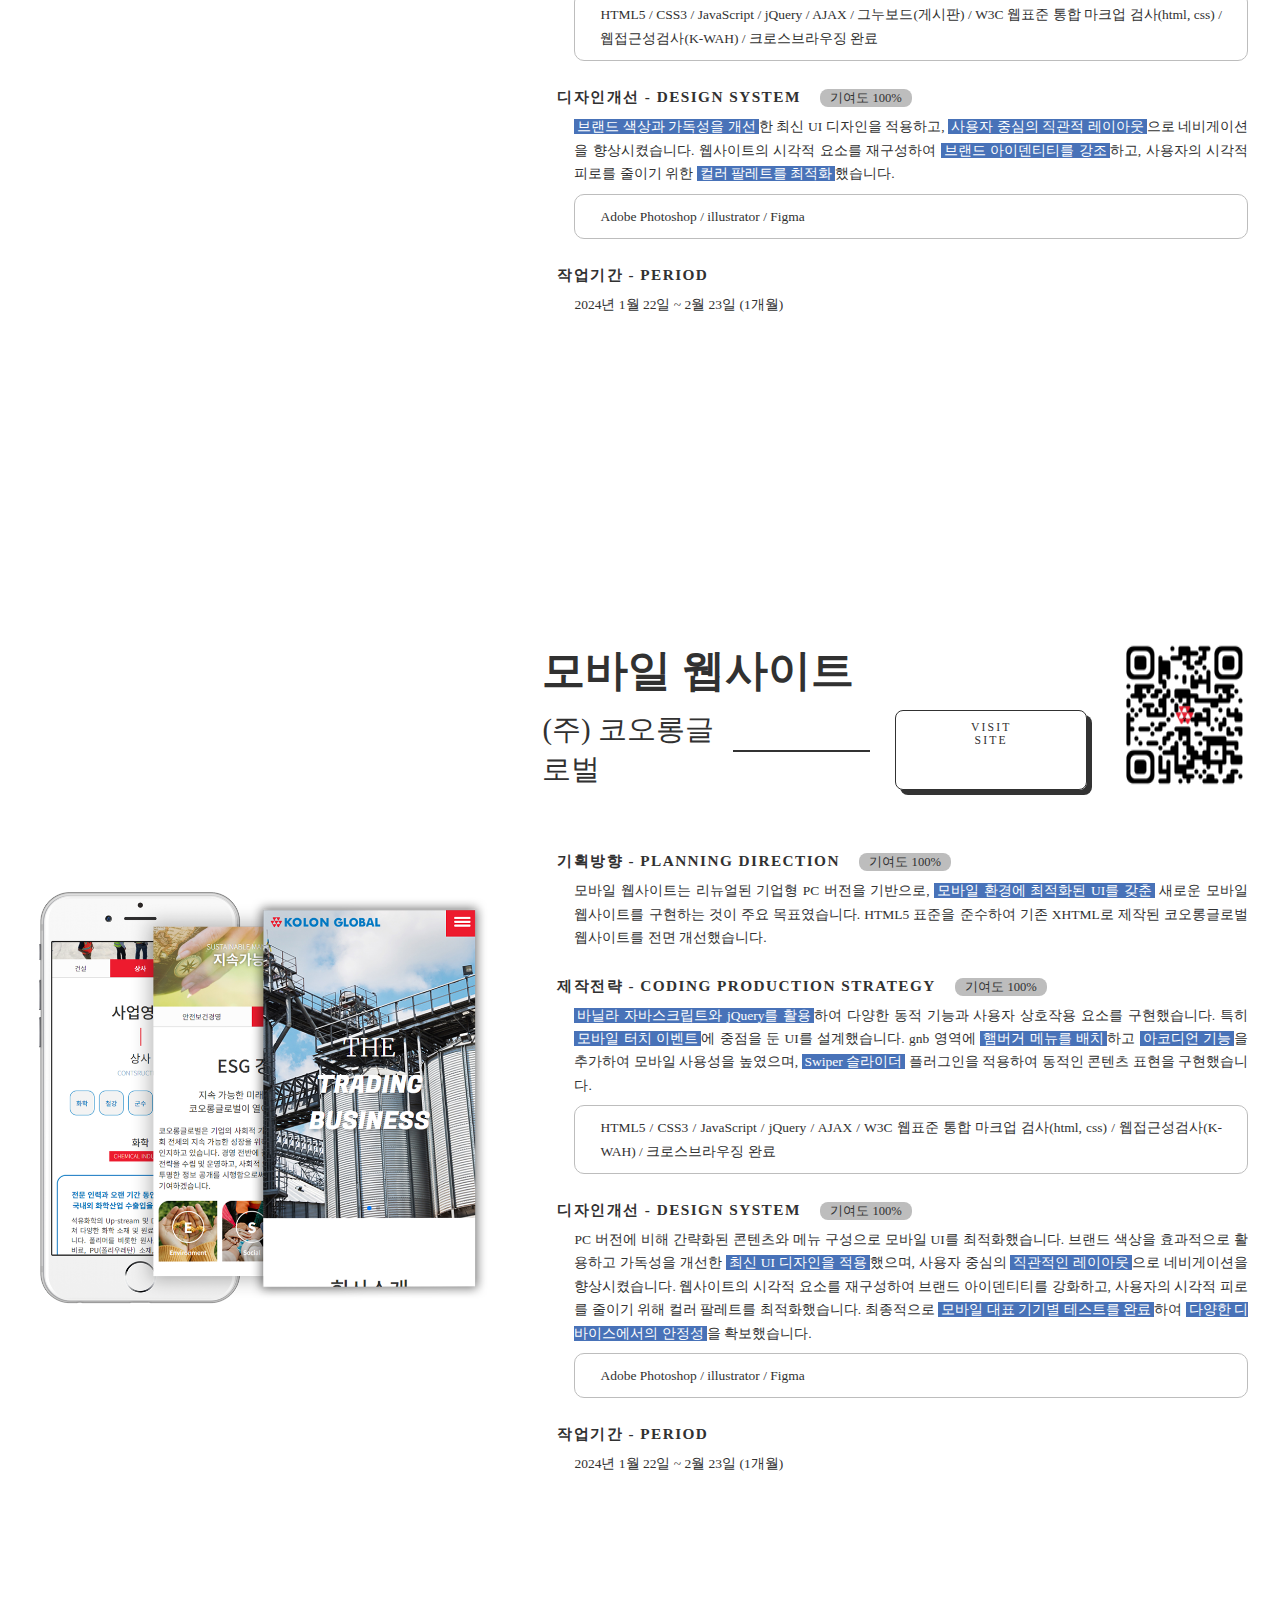
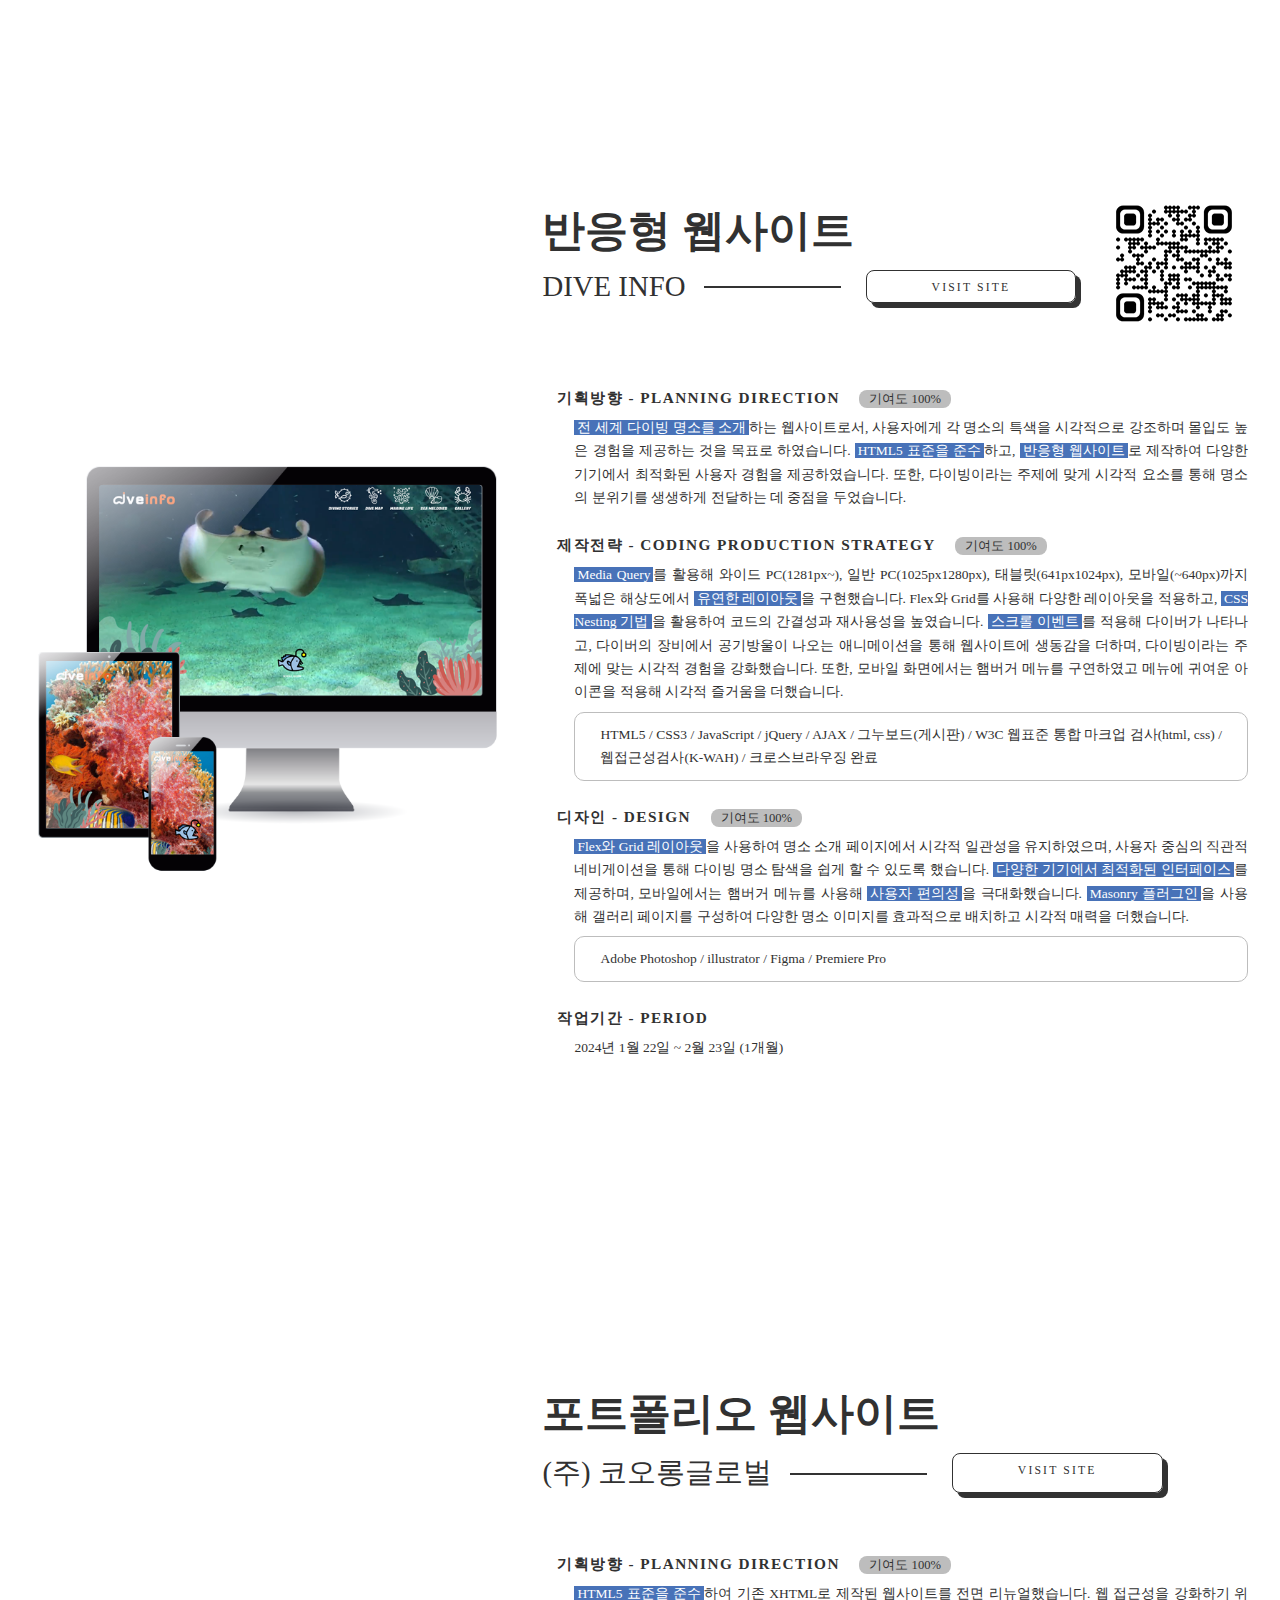
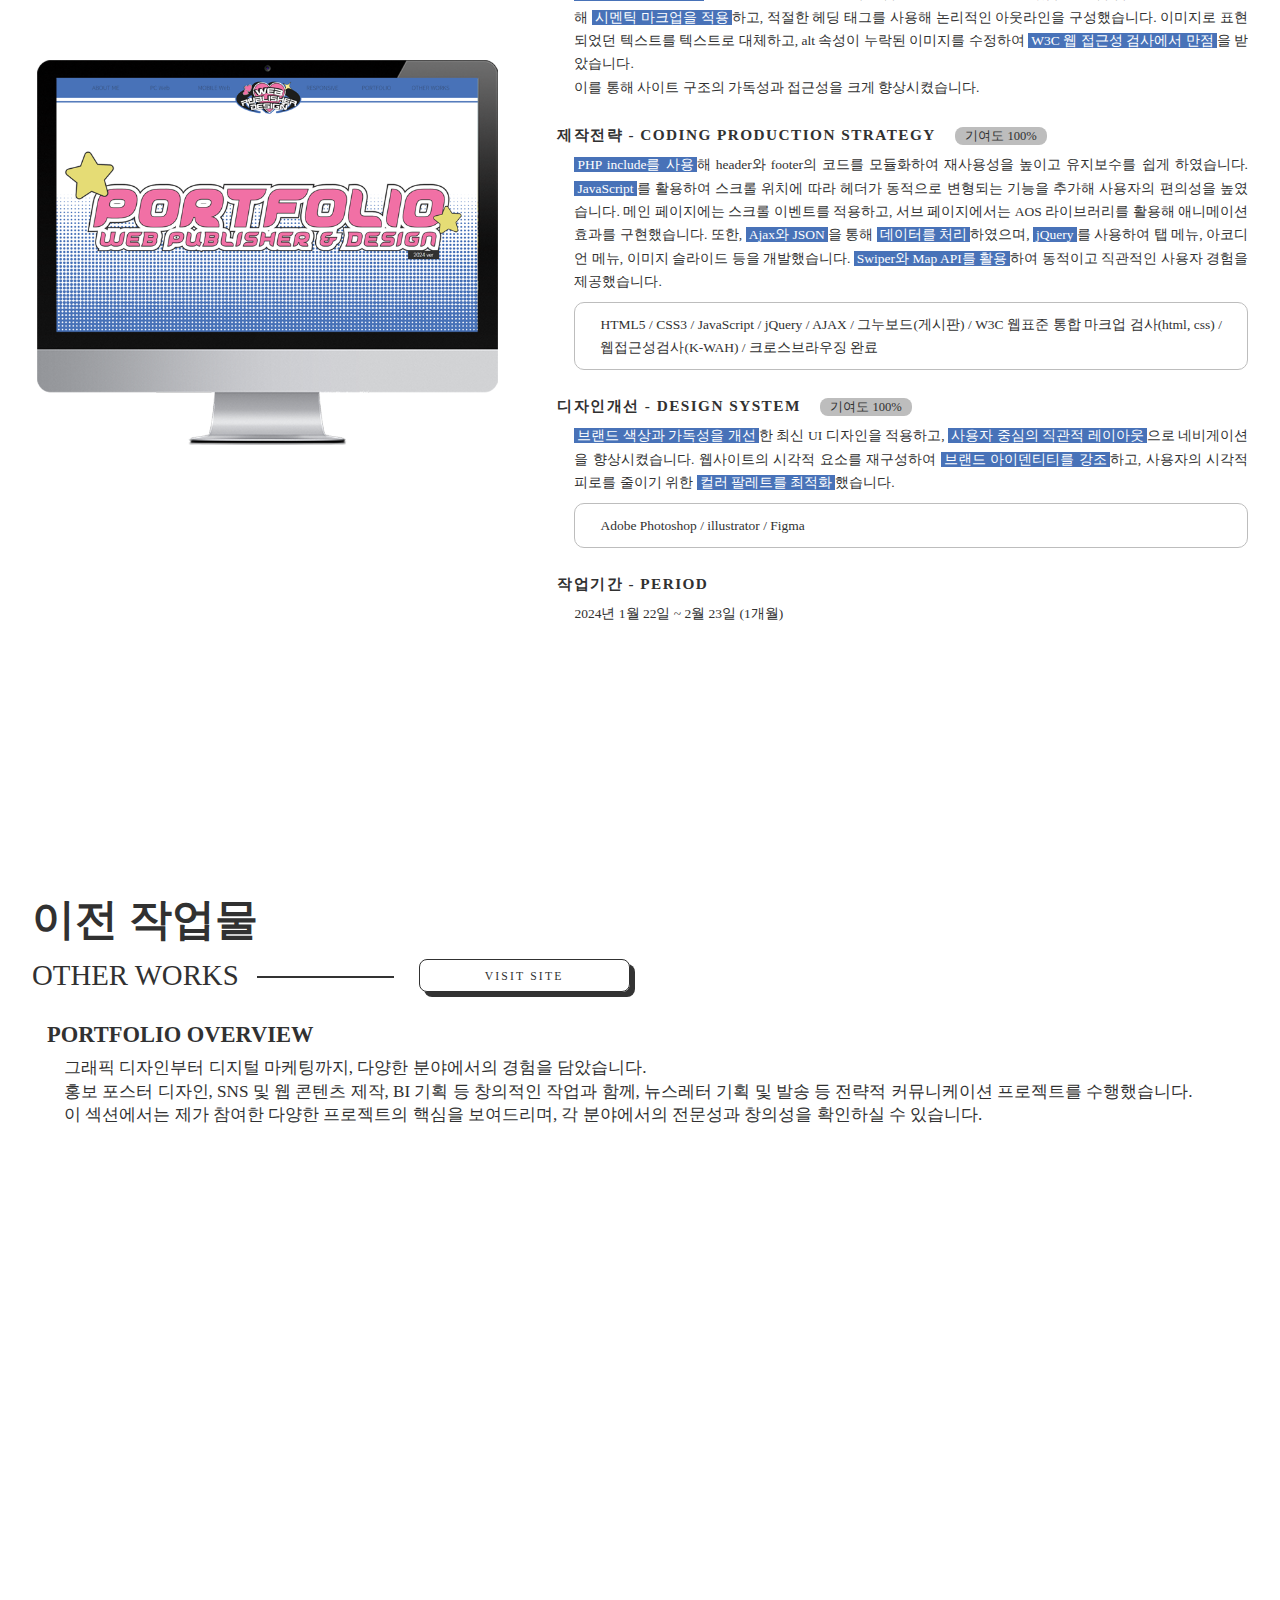
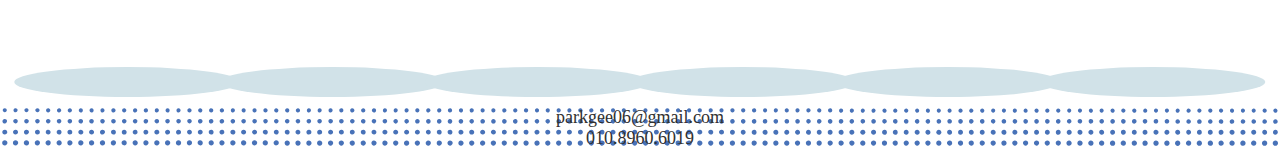
==== commit 4af3e053: "gif 이미지 추가" ====
--- a/index.html
+++ b/index.html
@@ -166,6 +166,7 @@
 			<ul>
 				<li class="img">
 					<img src="./img/pc.png" alt="" class="result_img">
+					<img src="./gif/pc_web.gif" alt="" class="gif_img">
 				</li>
 				<li>
 					<div class="text">
@@ -340,7 +341,7 @@
 		<div class="all pc_web">
 			<ul>
 				<li class="img">
-					<img src="./img/pc.png" alt="" class="result_img">
+					<img src="./img/pc_rw.png" alt="" class="result_img">
 				</li>
 				<li>
 					<div class="text">
--- a/css/content.css
+++ b/css/content.css
@@ -130,8 +130,8 @@
      display: flex;
      gap: 30px;
      width: 95%;
-     margin: 0 auto;
-     padding-top: 180px;
+     margin: 0 auto ;
+     padding-top: 220px;
 }
 
 #fullpage .about_me_page .about_img{
@@ -154,7 +154,7 @@
 #fullpage .about_me_page .about_img .btn a{
      border: 1px solid #333;
      border-radius: 50px 10px;
-     width: 230px;
+     width: 280px;
      height: 65px;
      margin: 18px auto;
      text-align: center;
@@ -173,7 +173,7 @@
      content: url(../img/star.png);
      position: absolute;
      top: 14px;
-     left: 190px;
+     left: 260px;
 }
 
 #fullpage .about_me_page .about_img .btn a:hover:before{
@@ -366,6 +366,7 @@
      display: flex;
      gap: 40px;
      margin: 50px auto 10px auto;
+     align-items: center;
 }
 #fullpage .section .all>ul>li:nth-of-type(1){
      width: 40%;
@@ -417,15 +418,30 @@
      margin-top: 18px;
 }
 #fullpage .section .all ul>li:nth-of-type(1) .result_img{
-     width: 90%;
+     width: 98%;
 }
 
 
 /* ------------------------------------------------------------------ */
 /* 세번째 페이지 - pc 웹 */
+#fullpage .section .pc_web ul>li:nth-of-type(1){
+     position: relative;
+}
+
 #fullpage .section .pc_web ul>li:nth-of-type(1) .result_img{
      margin-top: 18px;
-     width: 95%;
+     /* width: 98%; */
+     position: relative;
+     left: 0;
+     top: 0;
+     z-index: 10;
+}
+#fullpage .section .pc_web ul>li:nth-of-type(1) .gif_img{
+     position: absolute;
+     top: 44px;
+     left: 50%;
+     transform: translateX(-50%);
+     width: 90%;
 }
 
 #fullpage .section .all>ul>li:nth-of-type(2) .text .title_area{
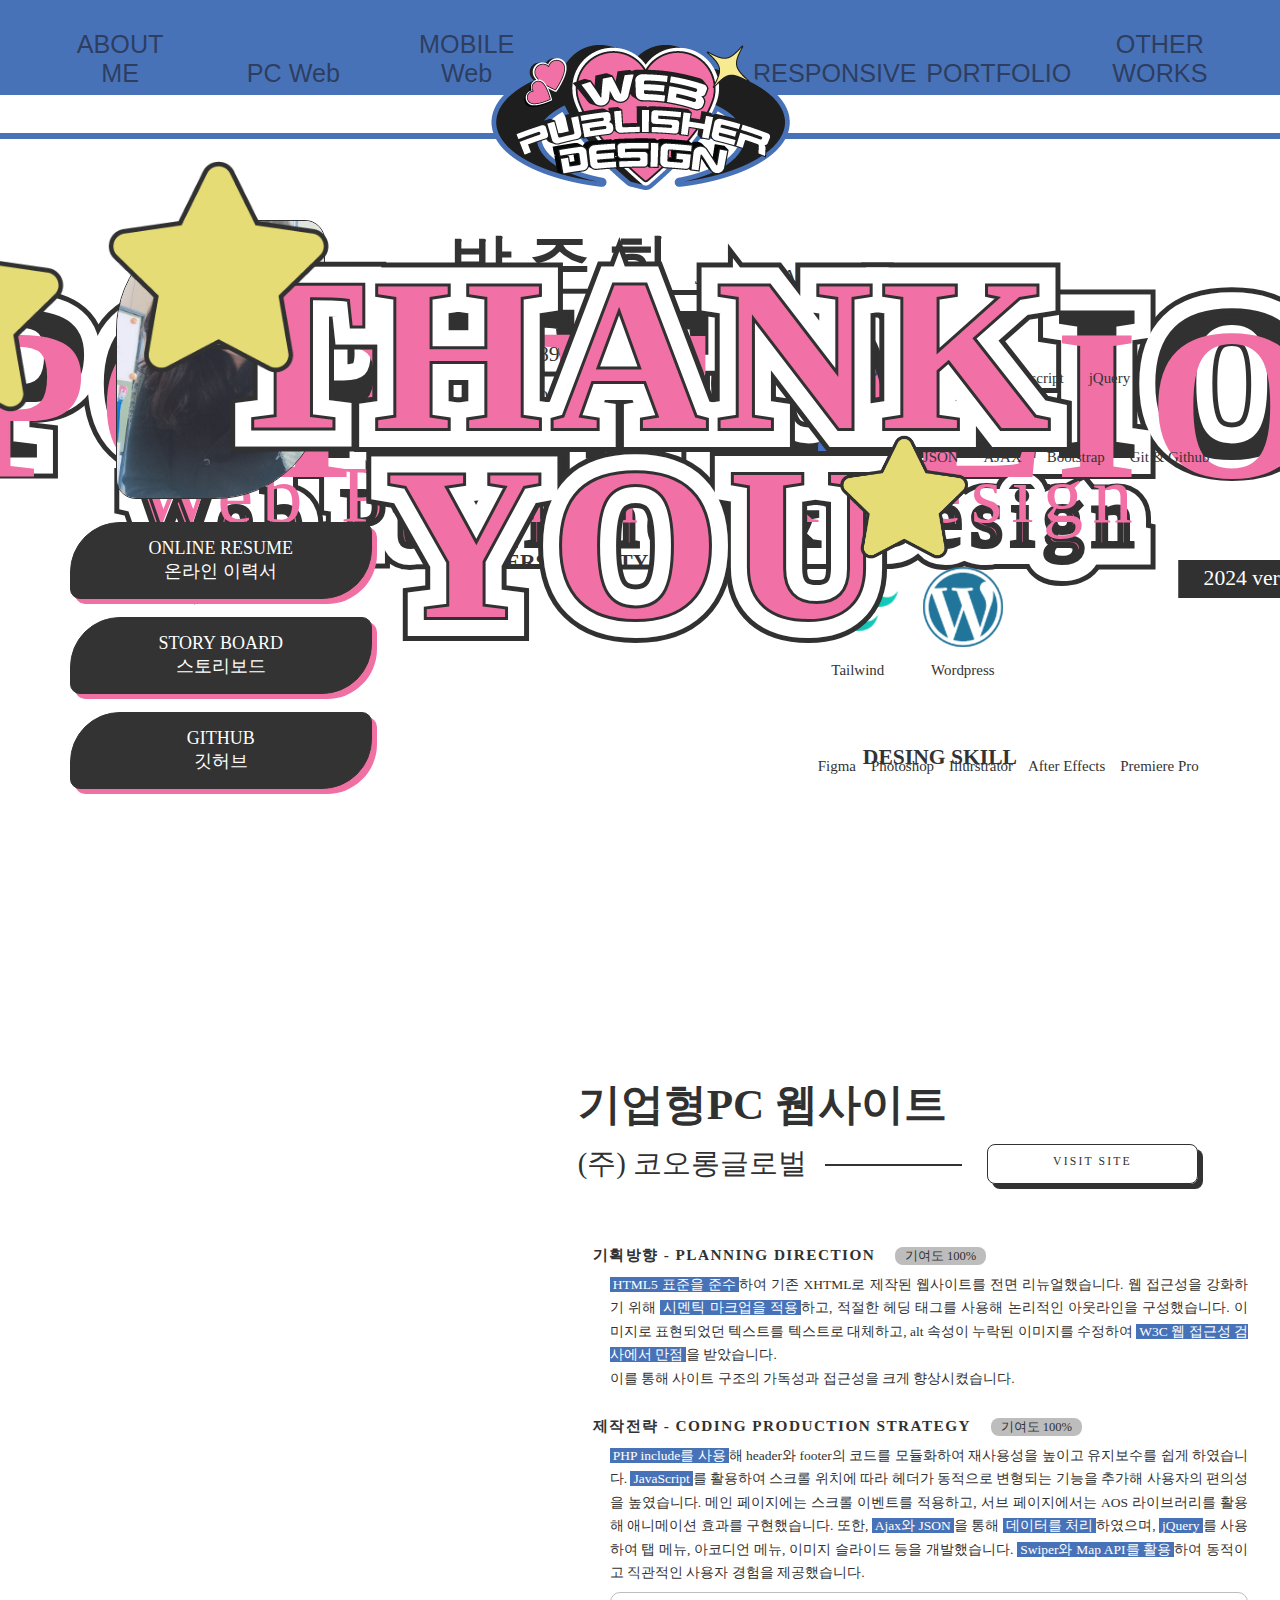
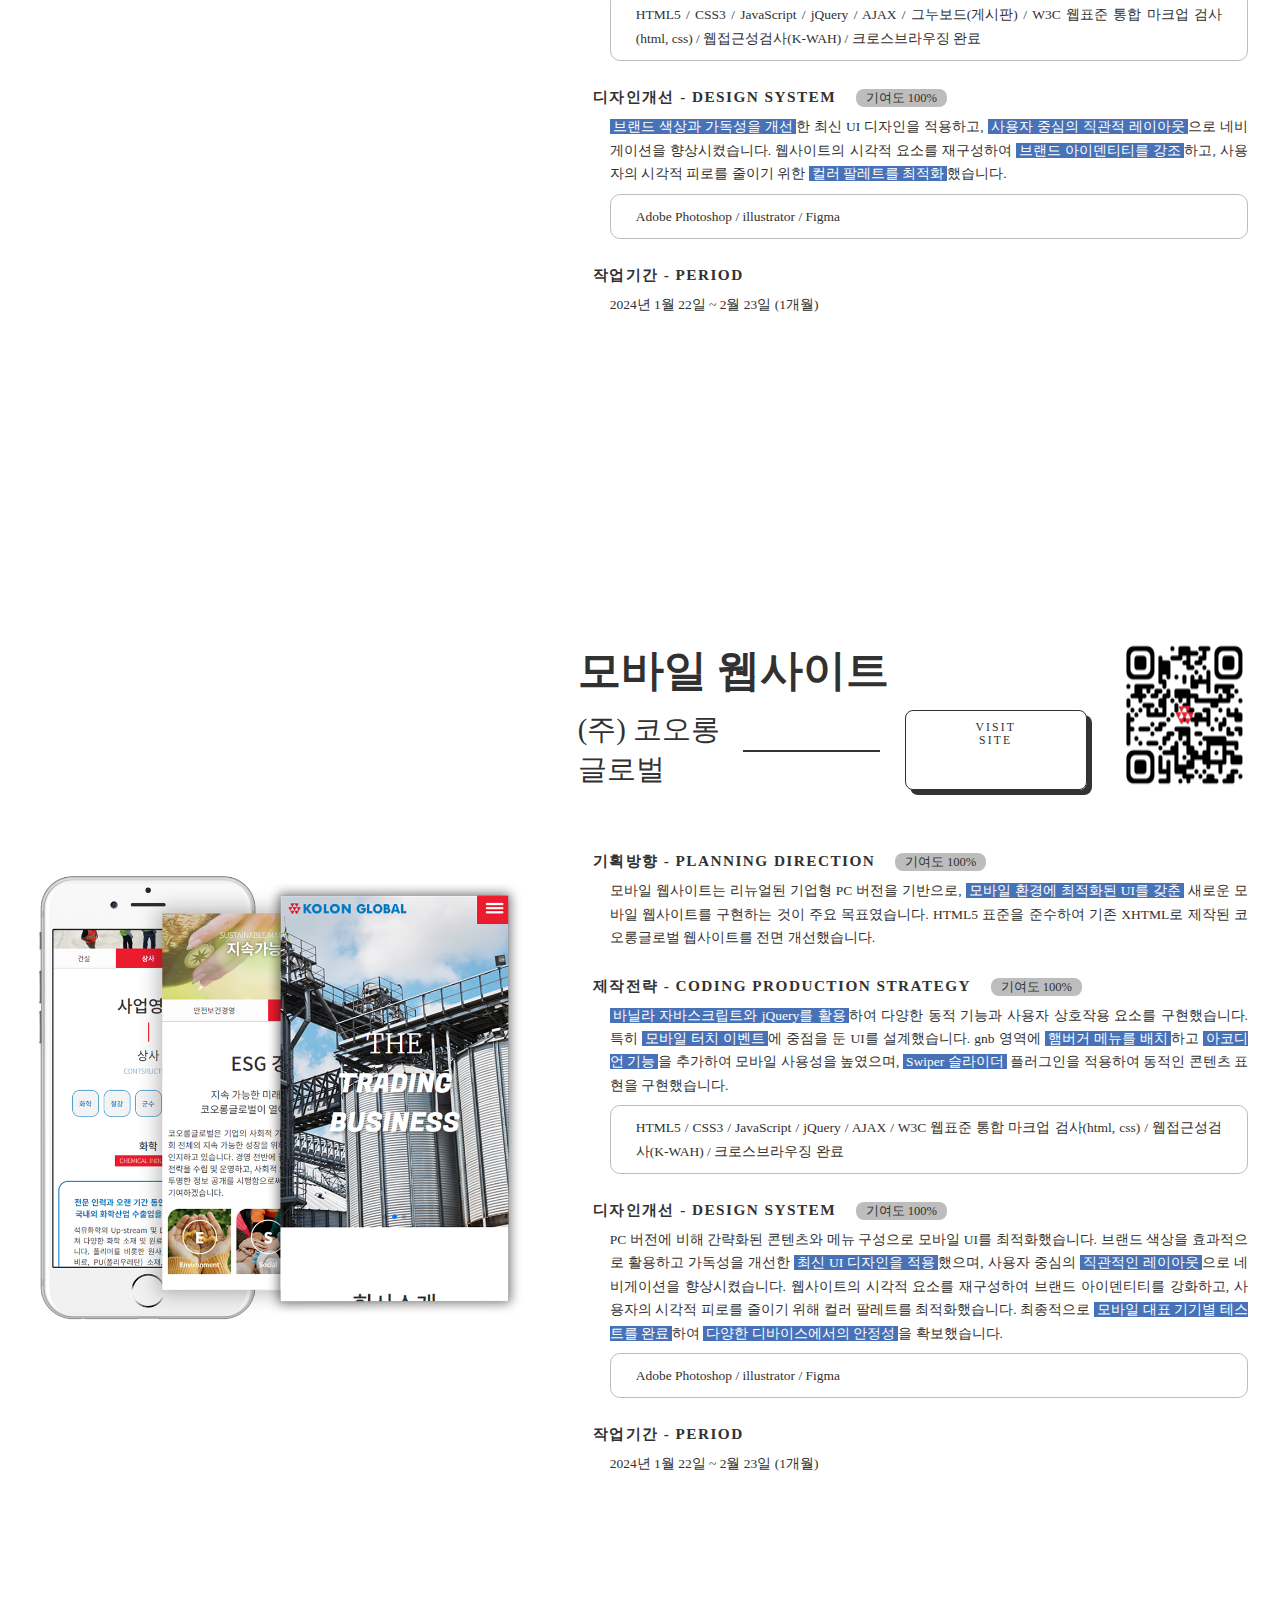
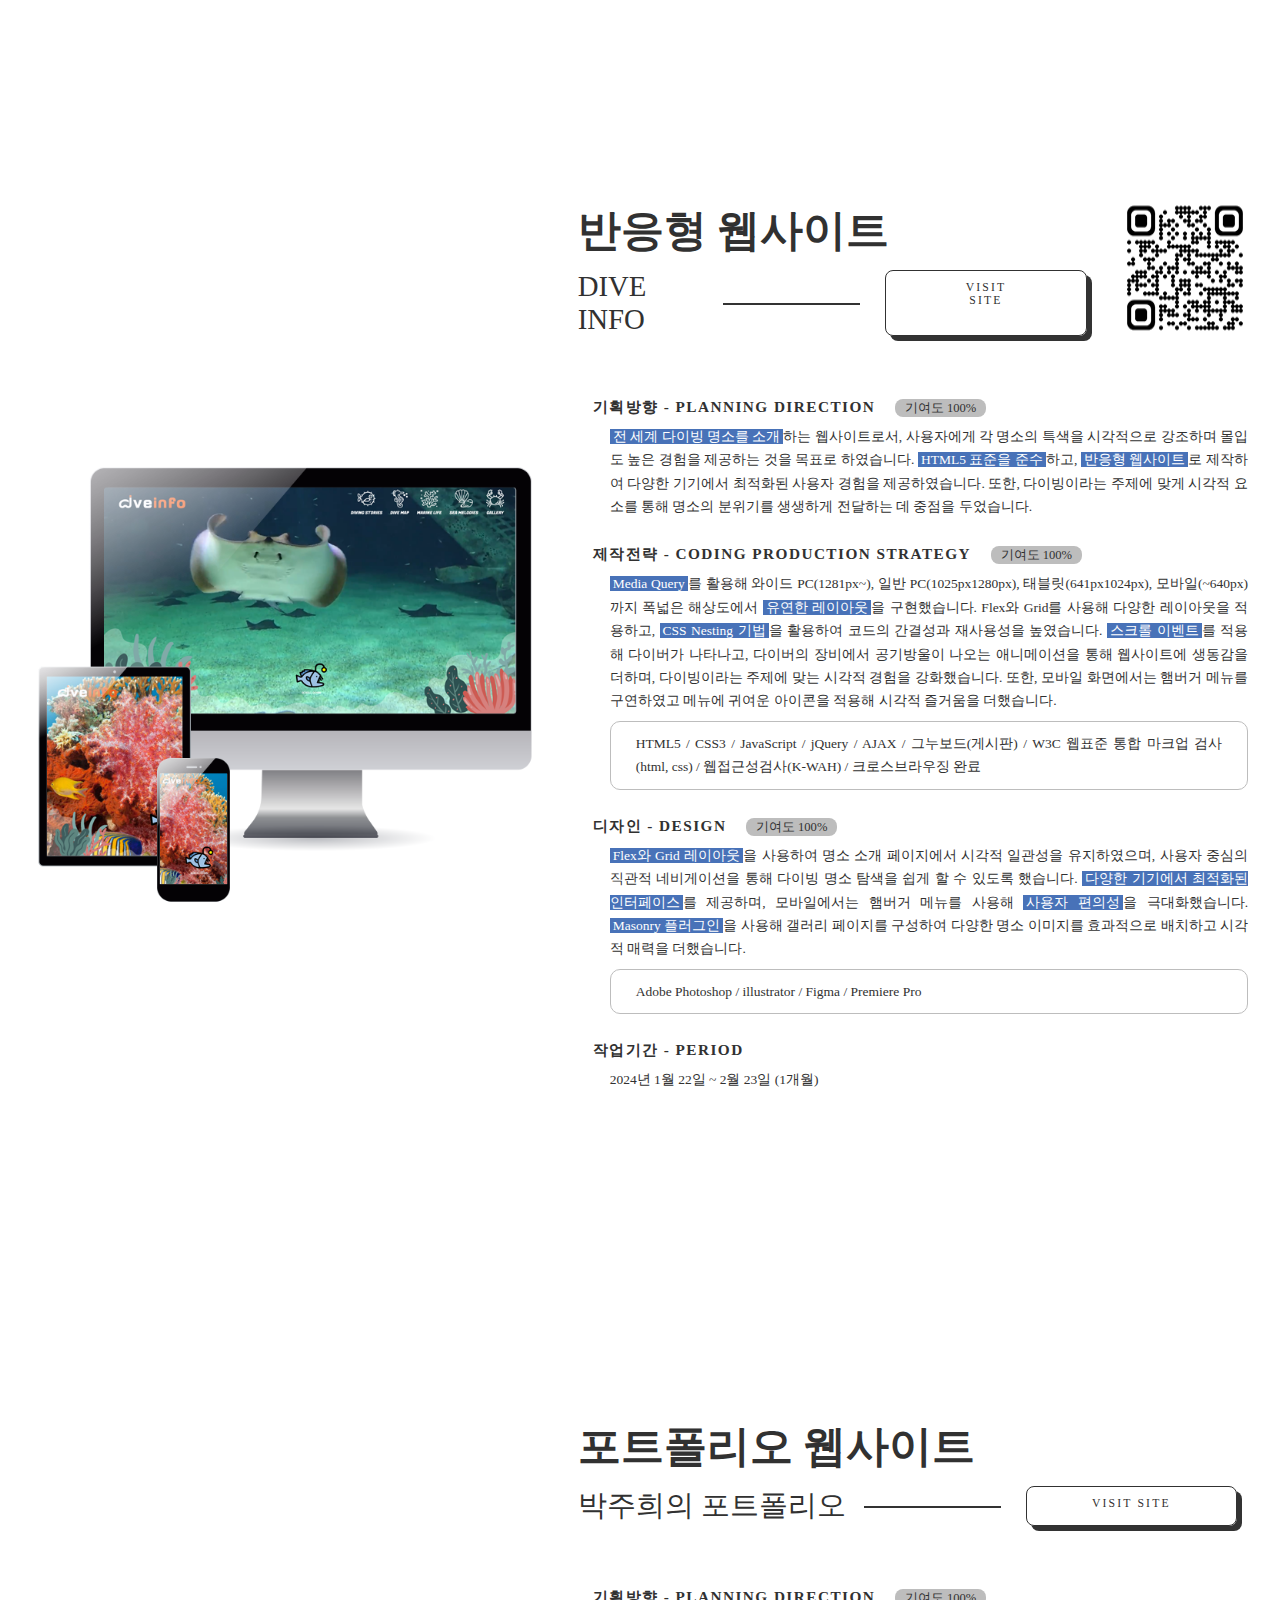
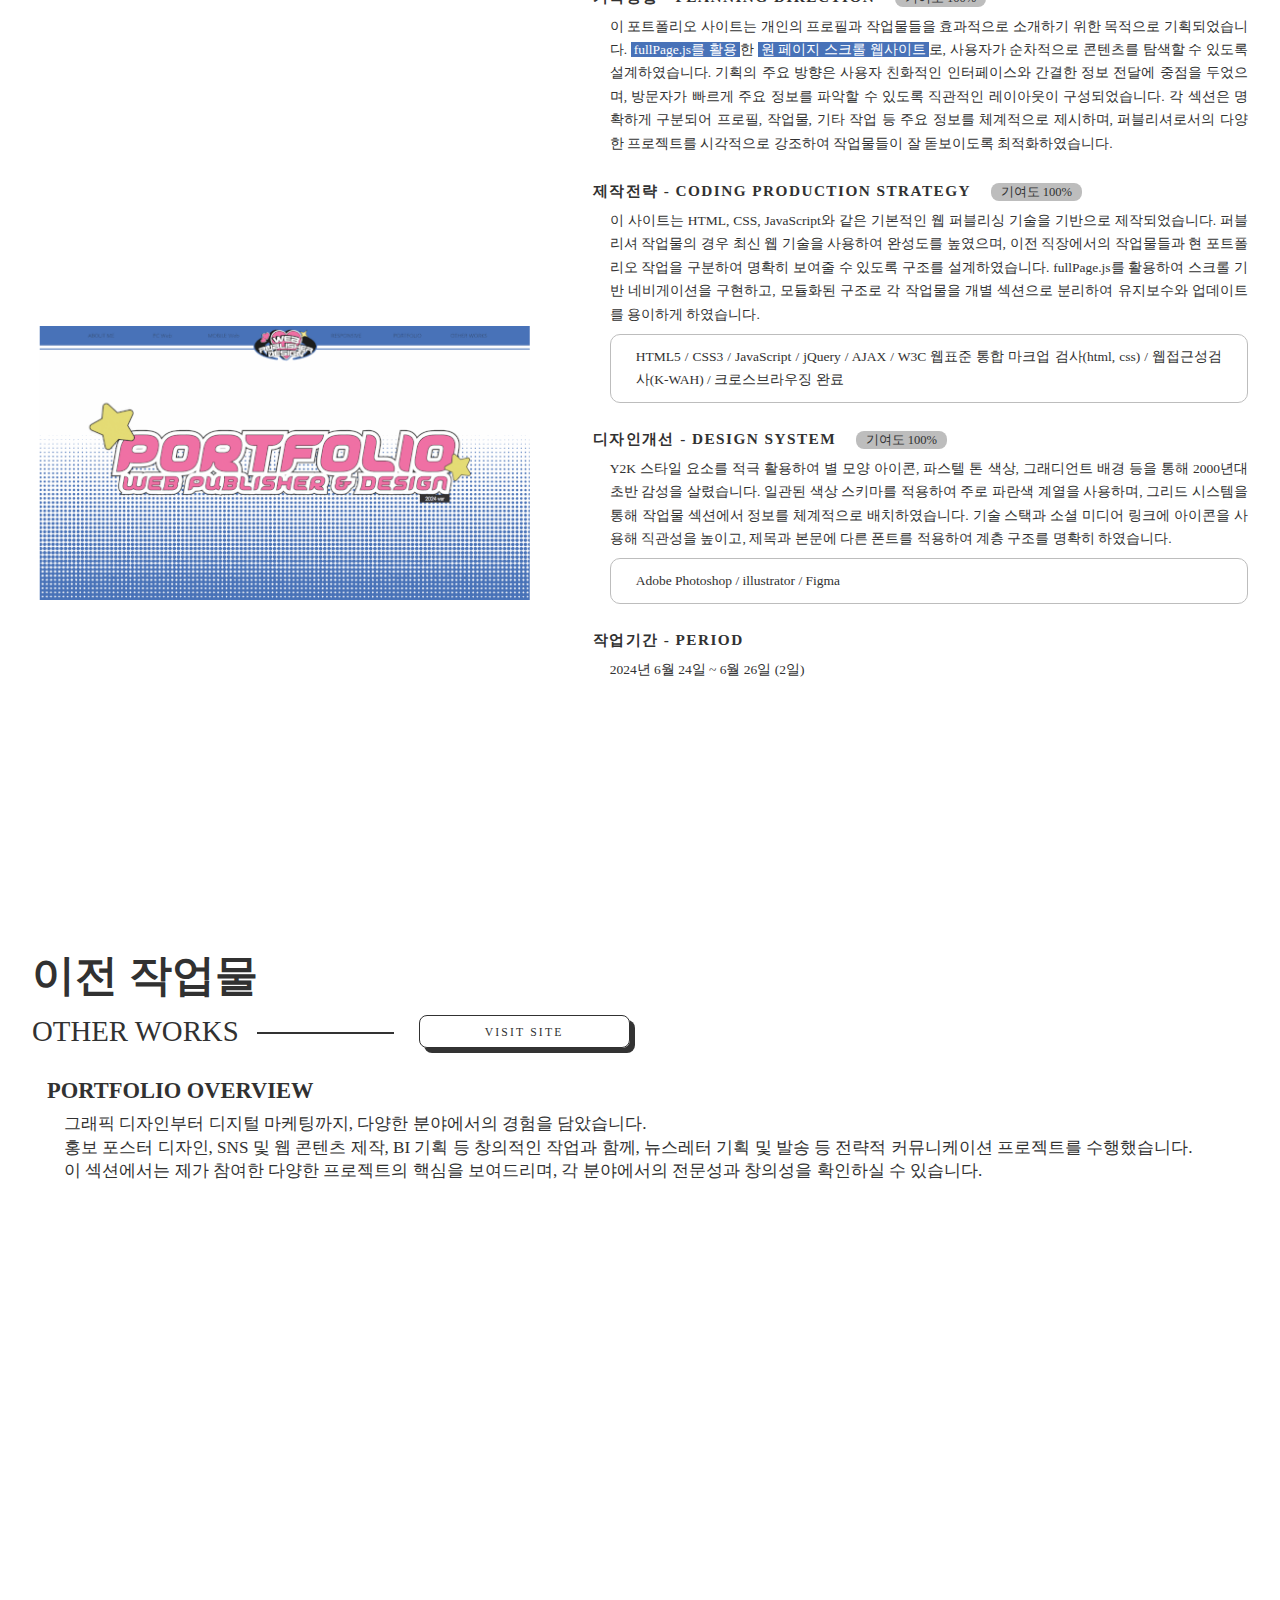
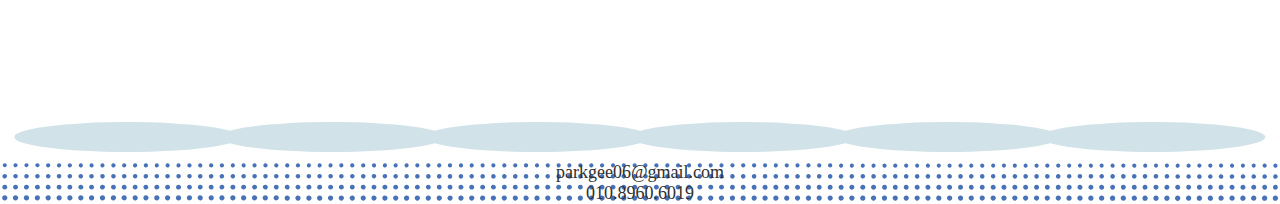
==== commit 396e63a2: "링크 경로 수정 및 스토리보드 경로 추가" ====
--- a/index.html
+++ b/index.html
@@ -53,7 +53,7 @@
 				<img src="./img/pro_1.jpg" class="juhee_pic" alt="박주희 프로필 이미지">
 				<div class="btn">
 					<a href="./resume/resume.html" target='_blank'>ONLINE RESUME<br>온라인 이력서</a>
-					<a href="#"  target='_blank'>STORY BOARD<br>스토리보드</a>
+					<a href="./story_board/story_board_juhee.pdf"  target='_blank'>STORY BOARD<br>스토리보드</a>
 					<a href="https://github.com/parkgee06?tab=repositories"  target='_blank'>GITHUB<br>깃허브</a>
 				</div>
 			</div>
@@ -336,20 +336,21 @@
 	</div>
 
 	<!-- 5. 프로필 -->
-	<div class="section 6page" id="section5">
+	<div class="section pro_page" id="section5">
 		<h2 class="hidden">포트폴리오 웹사이트 제작</h2>
 		<div class="all pc_web">
 			<ul>
 				<li class="img">
-					<img src="./img/pc_rw.png" alt="" class="result_img">
+					<img src="./img/pc.png" alt="" class="result_img">
+					<img src="./gif/pro_gif.gif" alt="" class="gif_img">
 				</li>
 				<li>
 					<div class="text">
 						<div class="title_area">
 							<h3>포트폴리오 웹사이트</h3>
 							<div class="flex">
-								<h4>(주) 코오롱글로벌</h4>
-								<a href="https://parkgee06.mycafe24.com/" target='_blank' class="visit_btn">VISIT SITE<span><img src="./img/star.png" alt=""></span></a>
+								<h4>박주희의 포트폴리오</h4>
+								<a href="./index.html" target='_blank' class="visit_btn">VISIT SITE<span><img src="./img/star.png" alt=""></span></a>
 							</div>
 						</div>
 						<ul class="overview">
@@ -357,24 +358,25 @@
 								<h5><i class="fa-solid fa-magnifying-glass"></i>기획방향 - Planning direction</h5>
 								<span class="contribution">기여도 100%</span>
 								<p>
-									<span>HTML5 표준을 준수</span>하여 기존 XHTML로 제작된 웹사이트를 전면 리뉴얼했습니다. 웹 접근성을 강화하기 위해 <span>시멘틱 마크업을 적용</span>하고, 적절한 헤딩 태그를 사용해 논리적인 아웃라인을 구성했습니다. 이미지로 표현되었던 텍스트를 텍스트로 대체하고, alt 속성이 누락된 이미지를 수정하여 <span>W3C 웹 접근성 검사에서 만점</span>을 받았습니다.<br>이를 통해 사이트 구조의 가독성과 접근성을 크게 향상시켰습니다.
+									이 포트폴리오 사이트는 개인의 프로필과 작업물들을 효과적으로 소개하기 위한 목적으로 기획되었습니다.
+									<span>fullPage.js를 활용</span>한 <span>원 페이지 스크롤 웹사이트</span>로, 사용자가 순차적으로 콘텐츠를 탐색할 수 있도록 설계하였습니다. 기획의 주요 방향은 사용자 친화적인 인터페이스와 간결한 정보 전달에 중점을 두었으며, 방문자가 빠르게 주요 정보를 파악할 수 있도록 직관적인 레이아웃이 구성되었습니다. 각 섹션은 명확하게 구분되어 프로필, 작업물, 기타 작업 등 주요 정보를 체계적으로 제시하며, 퍼블리셔로서의 다양한 프로젝트를 시각적으로 강조하여 작업물들이 잘 돋보이도록 최적화하였습니다.
 								</p>
 							</li>
 							<li class="concept">
 								<h5><i class="fa-solid fa-magnifying-glass"></i>제작전략 - Coding Production strategy</h5>
 								<span class="contribution">기여도 100%</span>
 								<p>
-									<span>PHP include를 사용</span>해 header와 footer의 코드를 모듈화하여 재사용성을 높이고 유지보수를 쉽게 하였습니다. <span>JavaScript</span>를 활용하여 스크롤 위치에 따라 헤더가 동적으로 변형되는 기능을 추가해 사용자의 편의성을 높였습니다. 메인 페이지에는 스크롤 이벤트를 적용하고, 서브 페이지에서는 AOS 라이브러리를 활용해 애니메이션 효과를 구현했습니다. 또한, <span>Ajax와 JSON</span>을 통해 <span>데이터를 처리</span>하였으며, <span>jQuery</span>를 사용하여 탭 메뉴, 아코디언 메뉴, 이미지 슬라이드 등을 개발했습니다. <span>Swiper와 Map API를 활용</span>하여 동적이고 직관적인 사용자 경험을 제공했습니다.
-								</p>
-								<p class="skill">
-									HTML5 / CSS3 / JavaScript / jQuery / AJAX / 그누보드(게시판) / W3C 웹표준 통합 마크업 검사(html, css) / 웹접근성검사(K-WAH) / 크로스브라우징 완료
+									이 사이트는 HTML, CSS, JavaScript와 같은 기본적인 웹 퍼블리싱 기술을 기반으로 제작되었습니다. 퍼블리셔 작업물의 경우 최신 웹 기술을 사용하여 완성도를 높였으며, 이전 직장에서의 작업물들과 현 포트폴리오 작업을 구분하여 명확히 보여줄 수 있도록 구조를 설계하였습니다. fullPage.js를 활용하여 스크롤 기반 네비게이션을 구현하고, 모듈화된 구조로 각 작업물을 개별 섹션으로 분리하여 유지보수와 업데이트를 용이하게 하였습니다.
+								</p>
+								<p class="skill">
+									HTML5 / CSS3 / JavaScript / jQuery / AJAX / W3C 웹표준 통합 마크업 검사(html, css) / 웹접근성검사(K-WAH) / 크로스브라우징 완료
 								</p>
 							</li>
 							<li class="design">
 								<h5><i class="fa-solid fa-magnifying-glass"></i>디자인개선 - Design System</h5>
 								<span class="contribution">기여도 100%</span>
 								<p>
-									<span>브랜드 색상과 가독성을 개선</span>한 최신 UI 디자인을 적용하고, <span>사용자 중심의 직관적 레이아웃</span>으로 네비게이션을 향상시켰습니다. 웹사이트의 시각적 요소를 재구성하여 <span>브랜드 아이덴티티를 강조</span>하고, 사용자의 시각적 피로를 줄이기 위한 <span>컬러 팔레트를 최적화</span>했습니다.
+									Y2K 스타일 요소를 적극 활용하여 별 모양 아이콘, 파스텔 톤 색상, 그래디언트 배경 등을 통해 2000년대 초반 감성을 살렸습니다. 일관된 색상 스키마를 적용하여 주로 파란색 계열을 사용하며, 그리드 시스템을 통해 작업물 섹션에서 정보를 체계적으로 배치하였습니다. 기술 스택과 소셜 미디어 링크에 아이콘을 사용해 직관성을 높이고, 제목과 본문에 다른 폰트를 적용하여 계층 구조를 명확히 하였습니다.
 								</p>
 								<p class="skill">
 									Adobe Photoshop / illustrator / Figma
@@ -382,7 +384,7 @@
 							</li>
 							<li>	
 								<h5><i class="fa-solid fa-magnifying-glass"></i>작업기간 - period</h5>
-								<p>2024년 1월 22일 ~ 2월 23일 (1개월)</p>
+								<p>2024년 6월 24일 ~ 6월 26일 (2일)</p>
 							</li>
 						</ul>
 					</div>
@@ -399,7 +401,7 @@
 					<h3>이전 작업물</h3>
 					<div class="flex">
 						<h4>OTHER WORKS</h4>
-						<a href="./other works/6_other_works.html" target='_blank' class="visit_btn">VISIT SITE<span><img src="./img/star.png" alt=""></span></a>
+						<a href="./other_works/6_other_works.html" target='_blank' class="visit_btn">VISIT SITE<span><img src="./img/star.png" alt=""></span></a>
 					</div>
 				</div>
 				<div class="overview">
@@ -410,7 +412,7 @@
 				</div>
 				<ul>
 					<li>
-						<a href="./other works/6_other_works.html#page1" target='_blank' >
+						<a href="./other_works/6_other_works.html#page1" target='_blank' >
 							<p>01</p>
 							<h5>홈페이지 및 SNS 운영관리</h5>
 							<!-- <div>
@@ -421,7 +423,7 @@
 						</a>
 					</li>
 					<li>
-						<a href="./other works/6_other_works.html#page2" target='_blank' >
+						<a href="./other_works/6_other_works.html#page2" target='_blank' >
 							<p>02</p>
 							<h5>유튜브 콘텐츠</h5>
 							<!-- <div>
@@ -432,7 +434,7 @@
 						</a>
 					</li>
 					<li>
-						<a href="./other works/6_other_works.html#page3" target='_blank'>
+						<a href="./other_works/6_other_works.html#page3" target='_blank'>
 							<p>03</p>
 							<h5>포스터 제작</h5>
 							<!-- <div>
@@ -443,7 +445,7 @@
 						</a>
 					</li>
 					<li>
-						<a href="./other works/6_other_works.html#page4" target='_blank'>
+						<a href="./other_works/6_other_works.html#page4" target='_blank'>
 							<p>04</p>
 							<h5>New BI Project</h5>
 							<div>
@@ -452,7 +454,7 @@
 						</a>
 					</li>
 					<li>
-						<a href="./other works/6_other_works.html#page5" target='_blank'>
+						<a href="./other_works/6_other_works.html#page5" target='_blank'>
 							<p>05</p>
 							<h5>뉴스레터</h5>
 							<div>
@@ -462,7 +464,7 @@
 					</li>
 					<li>
 						<div>
-							<a href="./other works/6_other_works.html#page6" target='_blank'>
+							<a href="./other_works/6_other_works.html#page6" target='_blank'>
 								<p>06</p>
 								<h5>BROADCAST DESIGN</h5>
 								<div>
--- a/css/content.css
+++ b/css/content.css
@@ -369,12 +369,12 @@
      align-items: center;
 }
 #fullpage .section .all>ul>li:nth-of-type(1){
-     width: 40%;
+     width: 43%;
      text-align: center;
 }
 
 #fullpage .section .all>ul>li:nth-of-type(2){
-     width: 60%;
+     width: 57%;
 }
 
 #fullpage .section .all .text .visit_btn{
@@ -438,7 +438,7 @@
 }
 #fullpage .section .pc_web ul>li:nth-of-type(1) .gif_img{
      position: absolute;
-     top: 44px;
+     top: 47px;
      left: 50%;
      transform: translateX(-50%);
      width: 90%;
@@ -549,6 +549,17 @@
      display: flex;
      gap: 35px;
 }
+
+#fullpage .pro_page .pc_web ul>li:nth-of-type(1) .gif_img{
+     position: absolute;
+     top: 47px;
+     left: 50%;
+     transform: translateX(-50%);
+     width: 97%;
+}
+
+
+
 
 
 /* -------------------------------------------- */
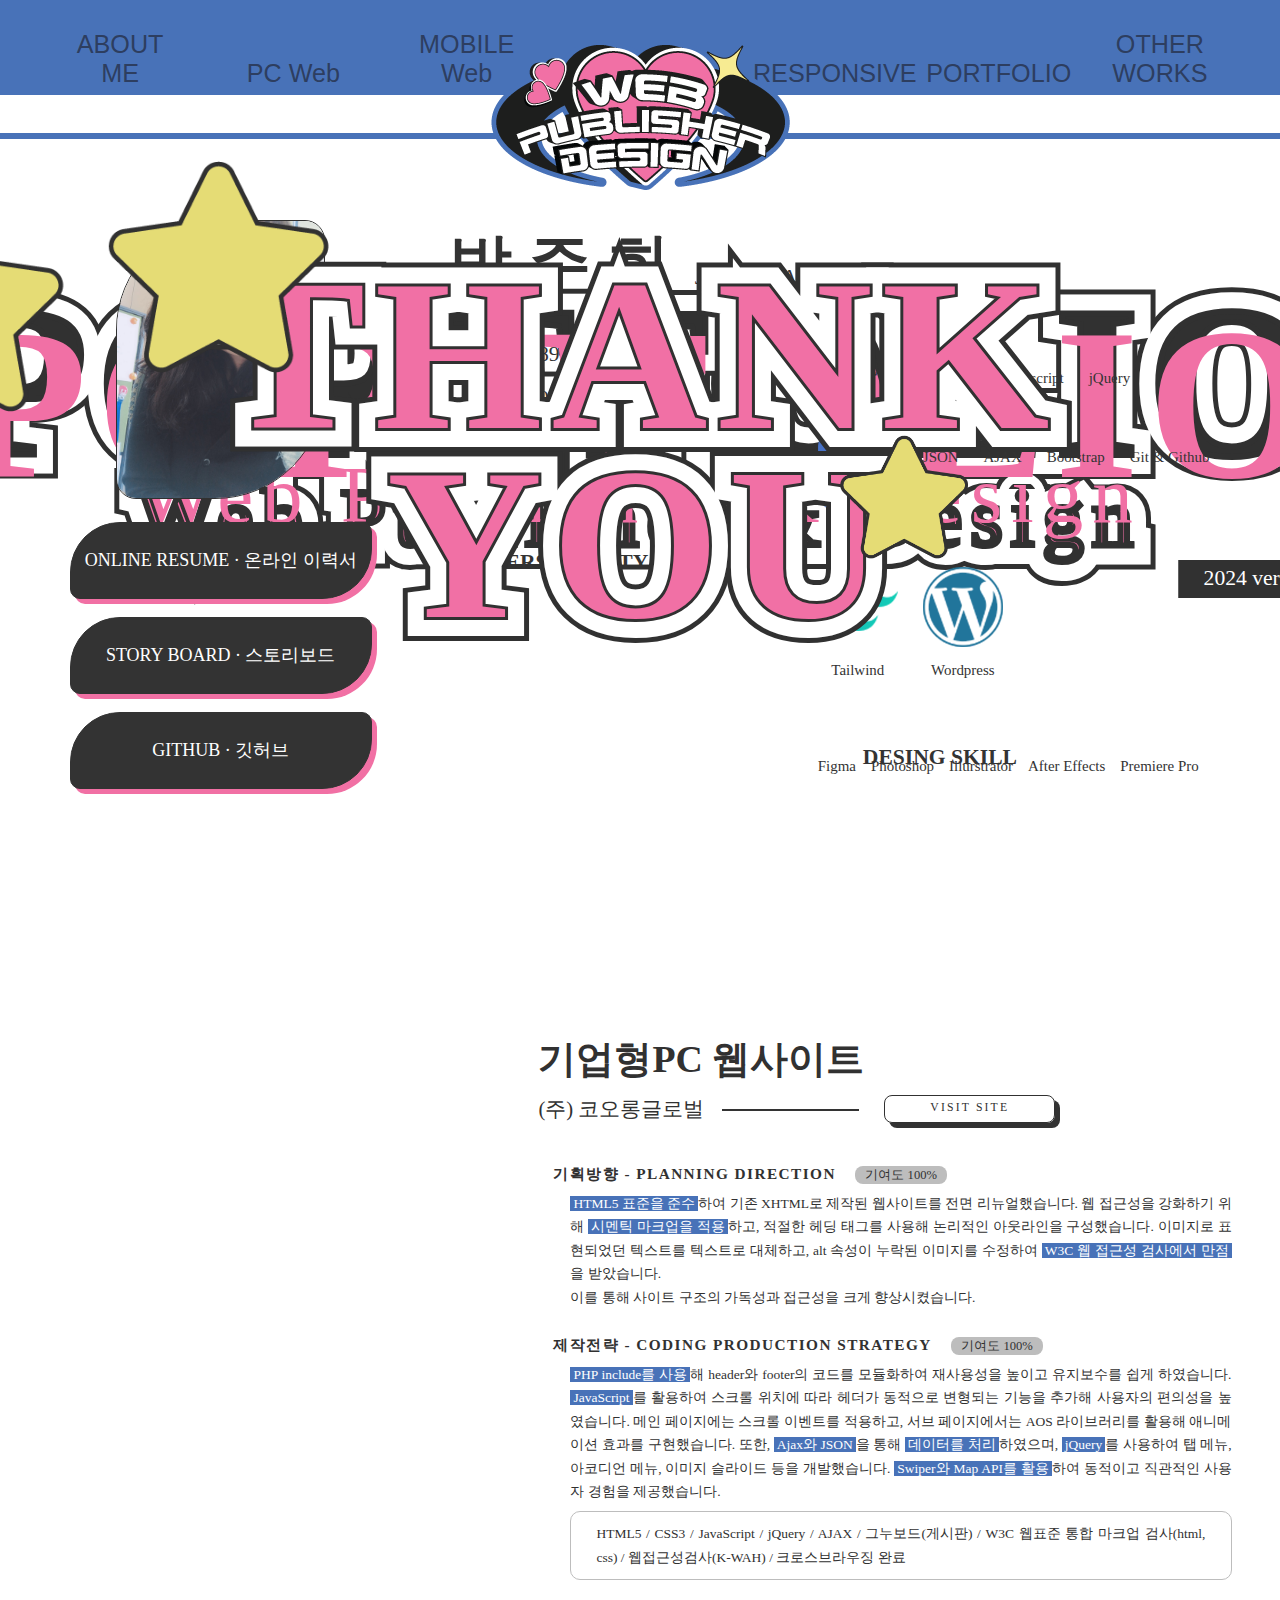
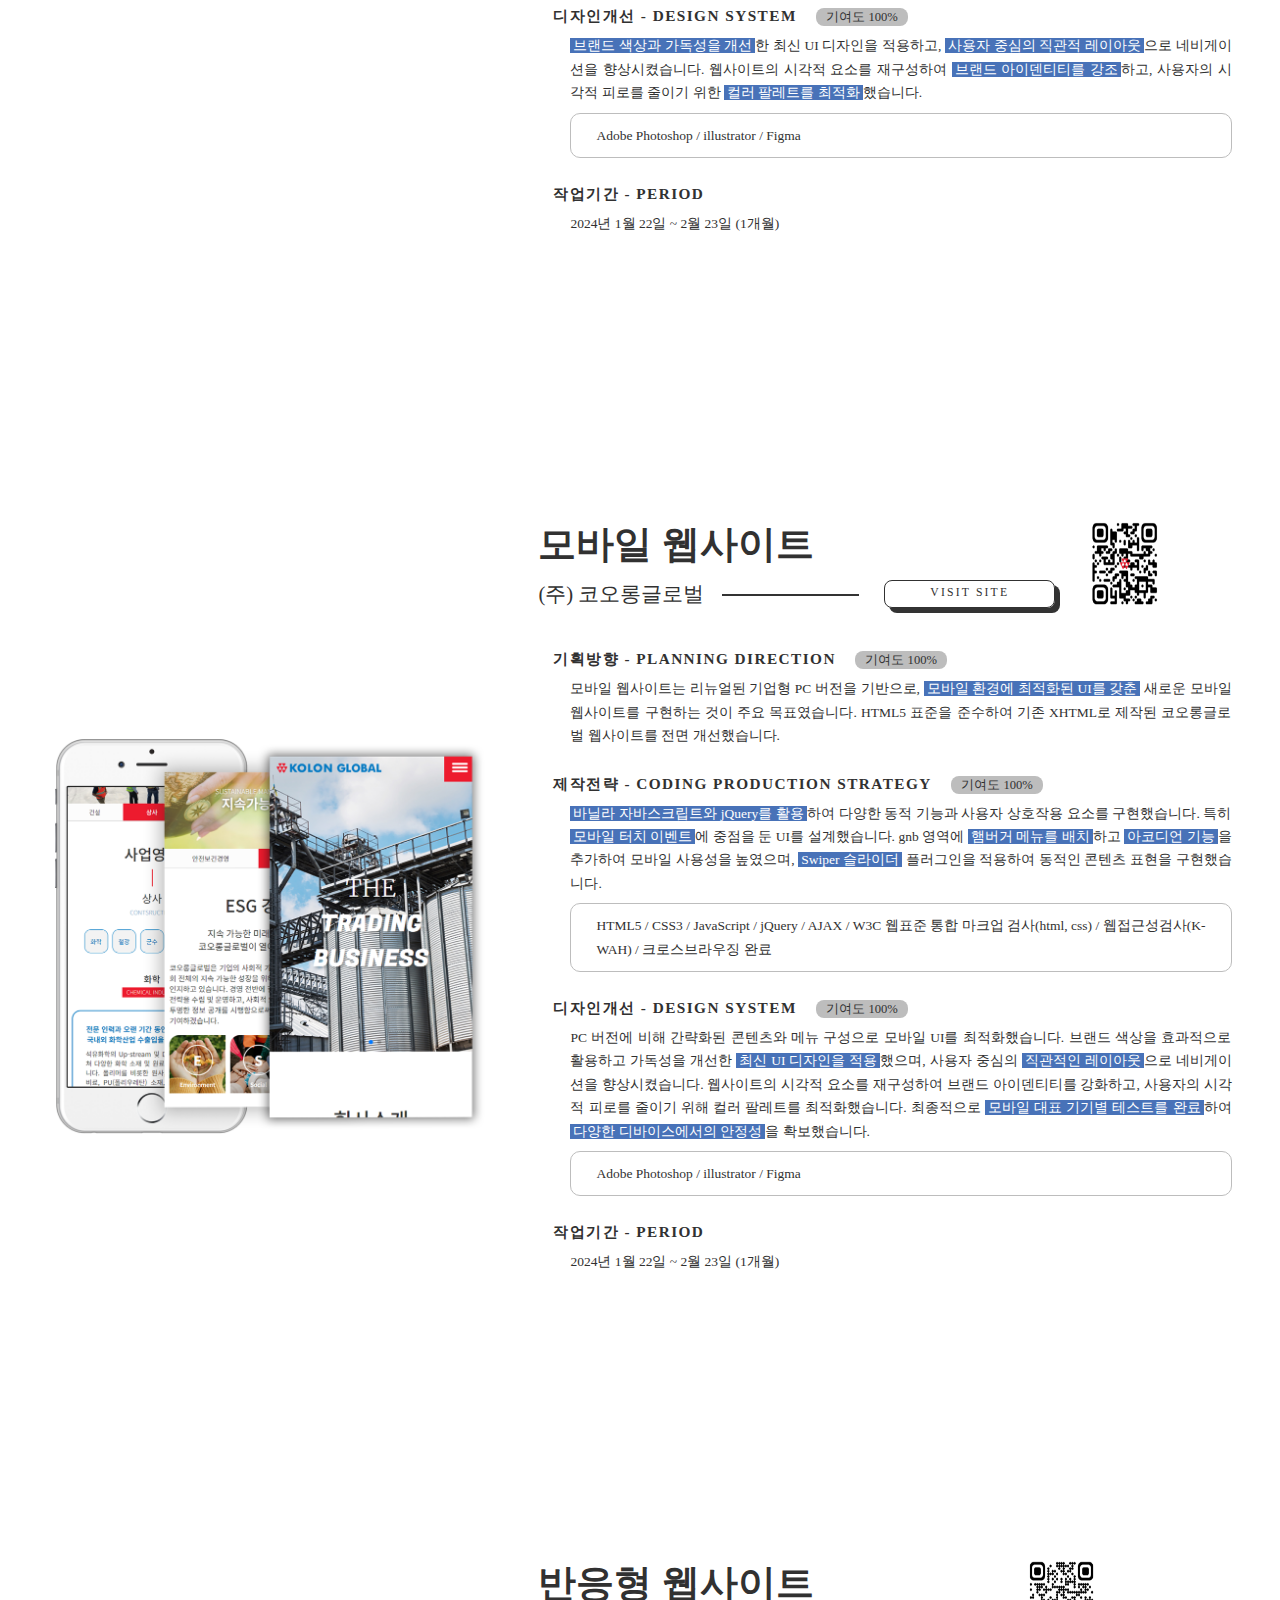
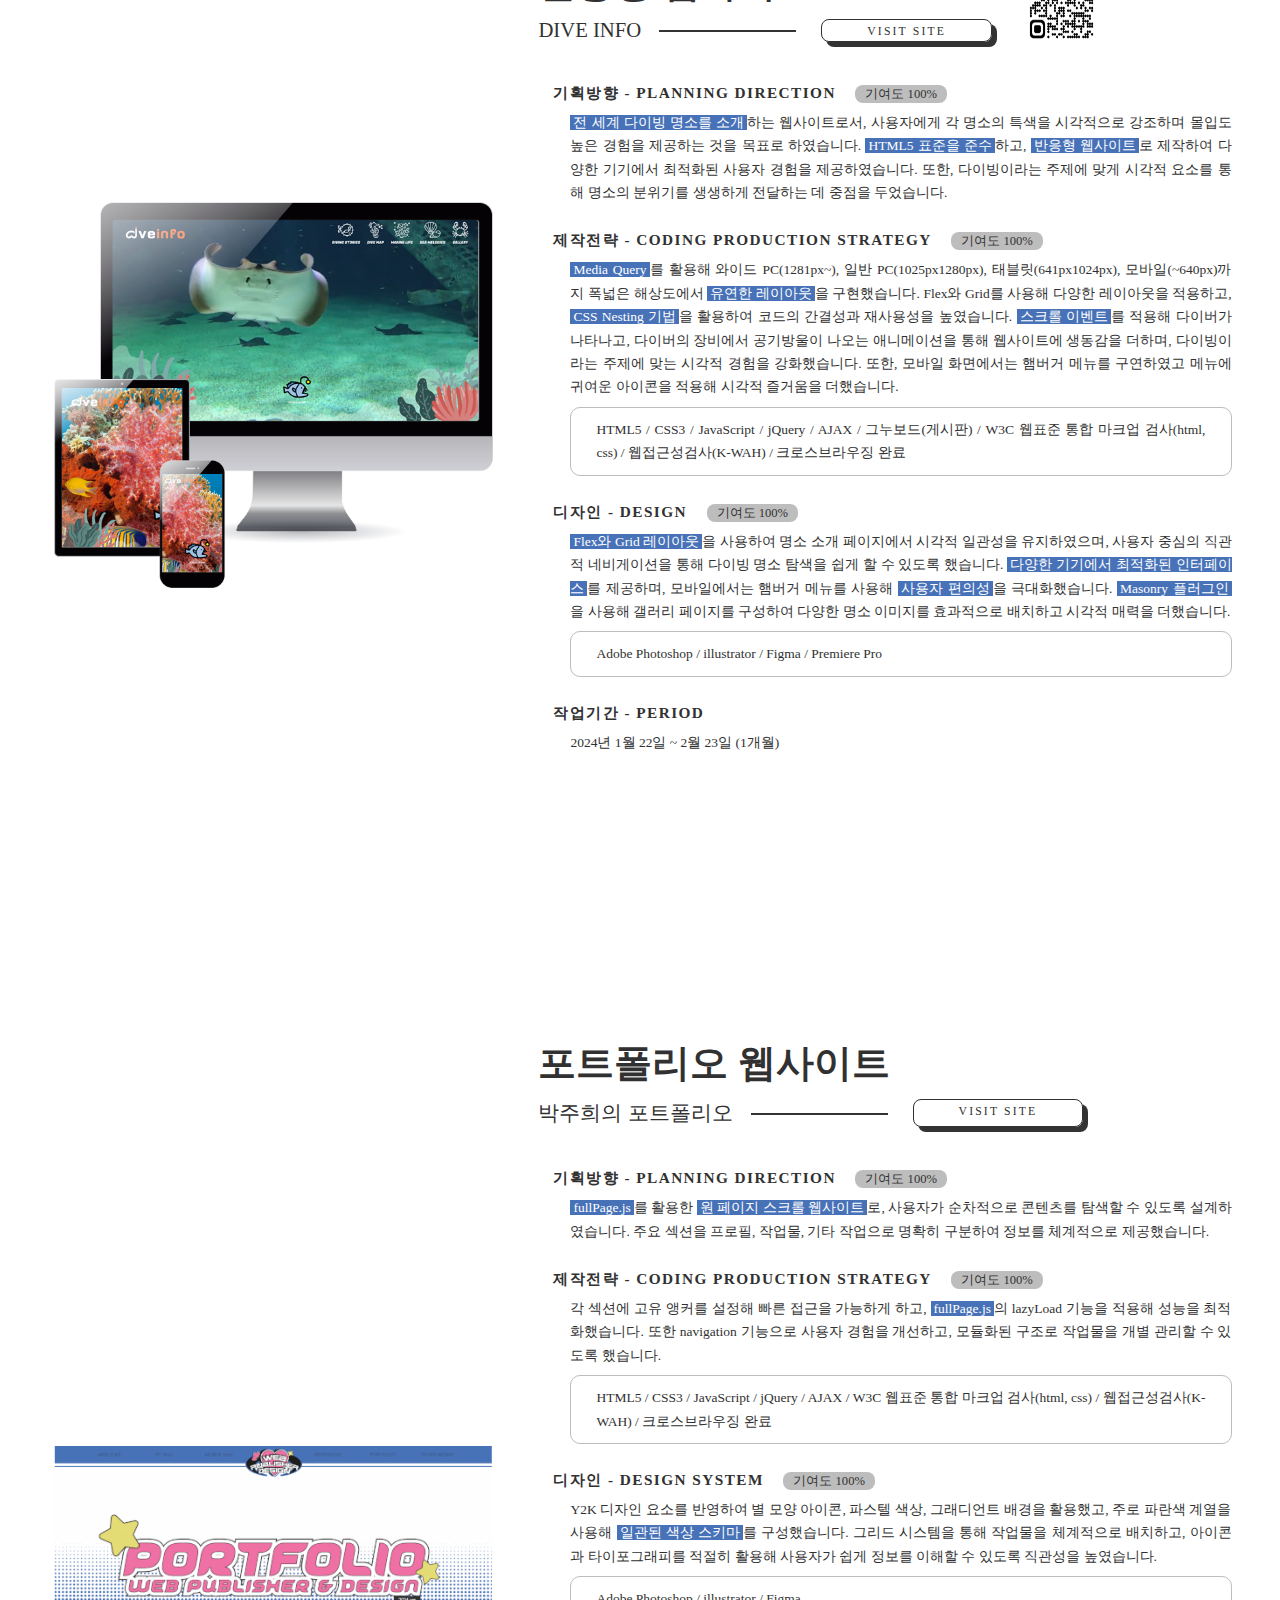
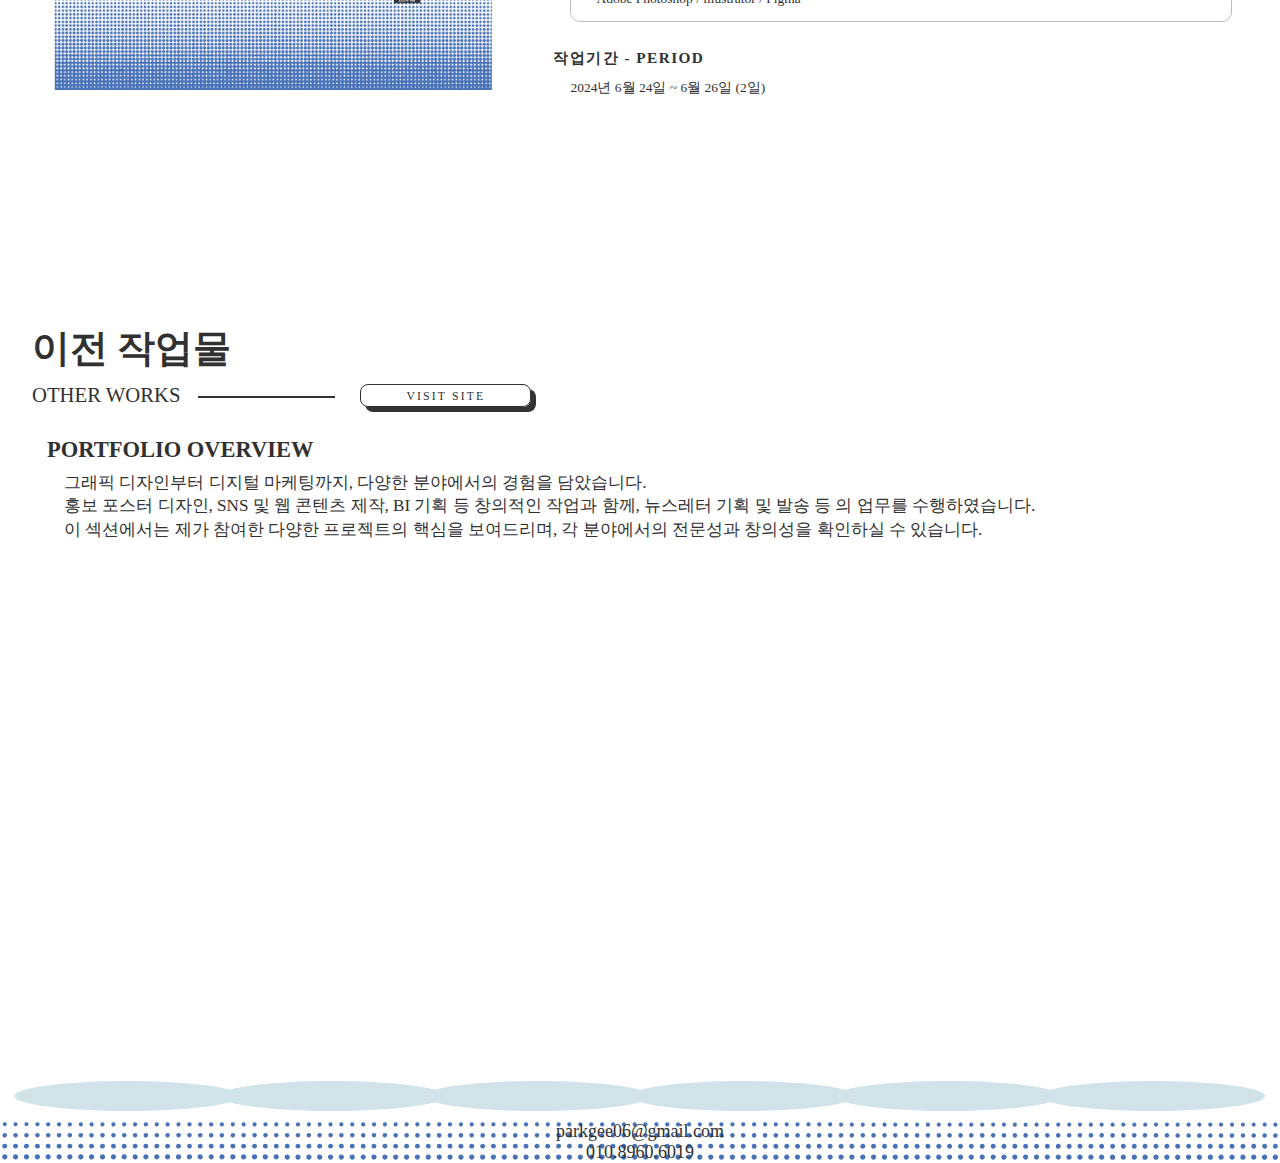
==== commit f0e3f70d: "Other works - 콘텐츠 순서 변경(h5)" ====
--- a/index.html
+++ b/index.html
@@ -52,9 +52,9 @@
 			<div class="about_img">
 				<img src="./img/pro_1.jpg" class="juhee_pic" alt="박주희 프로필 이미지">
 				<div class="btn">
-					<a href="./resume/resume.html" target='_blank'>ONLINE RESUME<br>온라인 이력서</a>
-					<a href="./story_board/story_board_juhee.pdf"  target='_blank'>STORY BOARD<br>스토리보드</a>
-					<a href="https://github.com/parkgee06?tab=repositories"  target='_blank'>GITHUB<br>깃허브</a>
+					<a href="./resume/resume.html" target='_blank'>ONLINE RESUME · 온라인 이력서</a>
+					<a href="./story_board/story_board_juhee.pdf"  target='_blank'>STORY BOARD · 스토리보드</a>
+					<a href="https://github.com/parkgee06?tab=repositories"  target='_blank'>GITHUB · 깃허브</a>
 				</div>
 			</div>
 			<div class="about_text">
@@ -358,25 +358,24 @@
 								<h5><i class="fa-solid fa-magnifying-glass"></i>기획방향 - Planning direction</h5>
 								<span class="contribution">기여도 100%</span>
 								<p>
-									이 포트폴리오 사이트는 개인의 프로필과 작업물들을 효과적으로 소개하기 위한 목적으로 기획되었습니다.
-									<span>fullPage.js를 활용</span>한 <span>원 페이지 스크롤 웹사이트</span>로, 사용자가 순차적으로 콘텐츠를 탐색할 수 있도록 설계하였습니다. 기획의 주요 방향은 사용자 친화적인 인터페이스와 간결한 정보 전달에 중점을 두었으며, 방문자가 빠르게 주요 정보를 파악할 수 있도록 직관적인 레이아웃이 구성되었습니다. 각 섹션은 명확하게 구분되어 프로필, 작업물, 기타 작업 등 주요 정보를 체계적으로 제시하며, 퍼블리셔로서의 다양한 프로젝트를 시각적으로 강조하여 작업물들이 잘 돋보이도록 최적화하였습니다.
+									<span>fullPage.js</span>를 활용한 <span>원 페이지 스크롤 웹사이트</span>로, 사용자가 순차적으로 콘텐츠를 탐색할 수 있도록 설계하였습니다. 주요 섹션을 프로필, 작업물, 기타 작업으로 명확히 구분하여 정보를 체계적으로 제공했습니다.
 								</p>
 							</li>
 							<li class="concept">
 								<h5><i class="fa-solid fa-magnifying-glass"></i>제작전략 - Coding Production strategy</h5>
 								<span class="contribution">기여도 100%</span>
 								<p>
-									이 사이트는 HTML, CSS, JavaScript와 같은 기본적인 웹 퍼블리싱 기술을 기반으로 제작되었습니다. 퍼블리셔 작업물의 경우 최신 웹 기술을 사용하여 완성도를 높였으며, 이전 직장에서의 작업물들과 현 포트폴리오 작업을 구분하여 명확히 보여줄 수 있도록 구조를 설계하였습니다. fullPage.js를 활용하여 스크롤 기반 네비게이션을 구현하고, 모듈화된 구조로 각 작업물을 개별 섹션으로 분리하여 유지보수와 업데이트를 용이하게 하였습니다.
+									각 섹션에 고유 앵커를 설정해 빠른 접근을 가능하게 하고, <span>fullPage.js</span>의 lazyLoad 기능을 적용해 성능을 최적화했습니다. 또한 navigation 기능으로 사용자 경험을 개선하고, 모듈화된 구조로 작업물을 개별 관리할 수 있도록 했습니다.
 								</p>
 								<p class="skill">
 									HTML5 / CSS3 / JavaScript / jQuery / AJAX / W3C 웹표준 통합 마크업 검사(html, css) / 웹접근성검사(K-WAH) / 크로스브라우징 완료
 								</p>
 							</li>
 							<li class="design">
-								<h5><i class="fa-solid fa-magnifying-glass"></i>디자인개선 - Design System</h5>
-								<span class="contribution">기여도 100%</span>
-								<p>
-									Y2K 스타일 요소를 적극 활용하여 별 모양 아이콘, 파스텔 톤 색상, 그래디언트 배경 등을 통해 2000년대 초반 감성을 살렸습니다. 일관된 색상 스키마를 적용하여 주로 파란색 계열을 사용하며, 그리드 시스템을 통해 작업물 섹션에서 정보를 체계적으로 배치하였습니다. 기술 스택과 소셜 미디어 링크에 아이콘을 사용해 직관성을 높이고, 제목과 본문에 다른 폰트를 적용하여 계층 구조를 명확히 하였습니다.
+								<h5><i class="fa-solid fa-magnifying-glass"></i>디자인 - Design System</h5>
+								<span class="contribution">기여도 100%</span>
+								<p>
+									Y2K 디자인 요소를 반영하여 별 모양 아이콘, 파스텔 색상, 그래디언트 배경을 활용했고, 주로 파란색 계열을 사용해 <span>일관된 색상 스키마</span>를 구성했습니다. 그리드 시스템을 통해 작업물을 체계적으로 배치하고, 아이콘과 타이포그래피를 적절히 활용해 사용자가 쉽게 정보를 이해할 수 있도록 직관성을 높였습니다.
 								</p>
 								<p class="skill">
 									Adobe Photoshop / illustrator / Figma
@@ -407,69 +406,54 @@
 				<div class="overview">
 					<p><i class="fa-solid fa-magnifying-glass"></i>Portfolio Overview</p>
 					<p>
-						그래픽 디자인부터 디지털 마케팅까지, 다양한 분야에서의 경험을 담았습니다.<br>홍보 포스터 디자인, SNS 및 웹 콘텐츠 제작, BI 기획 등 창의적인 작업과 함께, 뉴스레터 기획 및 발송 등 전략적 커뮤니케이션 프로젝트를 수행했습니다.<br>이 섹션에서는 제가 참여한 다양한 프로젝트의 핵심을 보여드리며, 각 분야에서의 전문성과 창의성을 확인하실 수 있습니다.
+						그래픽 디자인부터 디지털 마케팅까지, 다양한 분야에서의 경험을 담았습니다.<br>홍보 포스터 디자인, SNS 및 웹 콘텐츠 제작, BI 기획 등 창의적인 작업과 함께, 뉴스레터 기획 및 발송 등 의 업무를 수행하였습니다.<br>이 섹션에서는 제가 참여한 다양한 프로젝트의 핵심을 보여드리며, 각 분야에서의 전문성과 창의성을 확인하실 수 있습니다.
 					</p>
 				</div>
 				<ul>
 					<li>
 						<a href="./other_works/6_other_works.html#page1" target='_blank' >
 							<p>01</p>
-							<h5>홈페이지 및 SNS 운영관리</h5>
-							<!-- <div>
-								<p>［천차만별 공예 MBTI］<br><span>"집콕을 즐기는 1만가지 방법" 시리즈</span></p>
-								<p>［공예가가 알려줄께!］시리즈</p>
-								<p>［오분전시］시리즈</p>
-							</div> -->
+							<h5>뉴스레터</h5>
+							<div>
+								<p>뉴스레터 신설 및 운영</p>
+							</div>
 						</a>
 					</li>
 					<li>
 						<a href="./other_works/6_other_works.html#page2" target='_blank' >
 							<p>02</p>
-							<h5>유튜브 콘텐츠</h5>
-							<!-- <div>
-								<p>［천차만별 공예 MBTI］<br><span>"집콕을 즐기는 1만가지 방법" 시리즈</span></p>
-								<p>［공예가가 알려줄께!］시리즈</p>
-								<p>［오분전시］시리즈</p>
-							</div> -->
+							<h5>홈페이지 및 SNS 운영관리</h5>
 						</a>
 					</li>
 					<li>
 						<a href="./other_works/6_other_works.html#page3" target='_blank'>
 							<p>03</p>
-							<h5>포스터 제작</h5>
-							<!-- <div>
-								<p>풀집, 소풍 오다.</p>
-								<p>손, 길</p>
-								<p>화류춘몽</p>
-							</div> -->
+							<h5>New BI Project</h5>
+							<div>
+								<p>용산공예관 BI 고도화 작업 기획</p>
+							</div>
 						</a>
 					</li>
 					<li>
 						<a href="./other_works/6_other_works.html#page4" target='_blank'>
 							<p>04</p>
-							<h5>New BI Project</h5>
+							<h5>BROADCAST DESIGN</h5>
 							<div>
-								<p>용산공예관 BI 고도화 작업 기획</p>
+								<p>소치올림픽 방송 패키지디자인</p>
 							</div>
 						</a>
 					</li>
 					<li>
 						<a href="./other_works/6_other_works.html#page5" target='_blank'>
 							<p>05</p>
-							<h5>뉴스레터</h5>
-							<div>
-								<p>뉴스레터</p>
-							</div>
+							<h5>홍보콘텐츠 제작<br>(그래픽디자인)</h5>
 						</a>
 					</li>
 					<li>
 						<div>
 							<a href="./other_works/6_other_works.html#page6" target='_blank'>
 								<p>06</p>
-								<h5>BROADCAST DESIGN</h5>
-								<div>
-									<p>소치올림픽 방송 패키지디자인</p>
-								</div>
+								<h5>유튜브 콘텐츠 기획 및 제작</h5>
 							</a>
 						</div>
 					</li>
--- a/css/content.css
+++ b/css/content.css
@@ -359,7 +359,7 @@
 #fullpage .section .all{
      width: 95%;
      margin: 0 auto;
-     padding-top: 180px;
+     padding-top: 140px;
 }
 
 #fullpage .section .all>ul{
@@ -367,6 +367,7 @@
      gap: 40px;
      margin: 50px auto 10px auto;
      align-items: center;
+     justify-content: center
 }
 #fullpage .section .all>ul>li:nth-of-type(1){
      width: 43%;
@@ -380,7 +381,7 @@
 #fullpage .section .all .text .visit_btn{
      border: 1px solid #313131;
      border-radius: 8px;
-     padding: 10px 65px 2px 65px;
+     padding: 5px 45px 2px 45px;
      box-shadow: 5px 5px #333;
      position: relative;
      letter-spacing: .12rem;
@@ -416,6 +417,7 @@
 
 #fullpage .section .all>ul>li:nth-of-type(1){
      margin-top: 18px;
+     width: 37%;
 }
 #fullpage .section .all ul>li:nth-of-type(1) .result_img{
      width: 98%;
@@ -463,7 +465,7 @@
 #fullpage .section h3{
      /* display:flex; */
      /* display: block; */
-     font-size: 2.4rem;
+     font-size: 2.1rem;
      font-weight: 700;
      /* clear: both; */
      text-align: left;
@@ -476,7 +478,7 @@
 }
 
 #fullpage .section h4{
-     font-size: 1.6rem;
+     font-size: 1.15rem;
      display:inline;
      clear: both;
      text-align: left;
@@ -495,7 +497,7 @@
 #fullpage .section h4::before{
      content: url(../img/star2.png);
      position: absolute;
-     top: 0%;
+     top: 10%;
      right: -207px;
      width: 60px;
      height: 60px;
@@ -503,7 +505,7 @@
 
 #fullpage .section .all>ul>li:nth-of-type(2) .text .overview{
      text-align: left;
-     margin-top: 60px;
+     margin-top: 40px;
      /* padding: 100px 200px 100px 0; */
      /* margin: 240px 160px 0 0; */
 }
@@ -548,6 +550,11 @@
      padding-top: 10px;
      display: flex;
      gap: 35px;
+}
+
+#fullpage .section .mobile_web>ul>li:nth-of-type(2) .text .title_area img,
+#fullpage .section .rw_web>ul>li:nth-of-type(2) .text .title_area img{
+     width: 10%;
 }
 
 #fullpage .pro_page .pc_web ul>li:nth-of-type(1) .gif_img{
